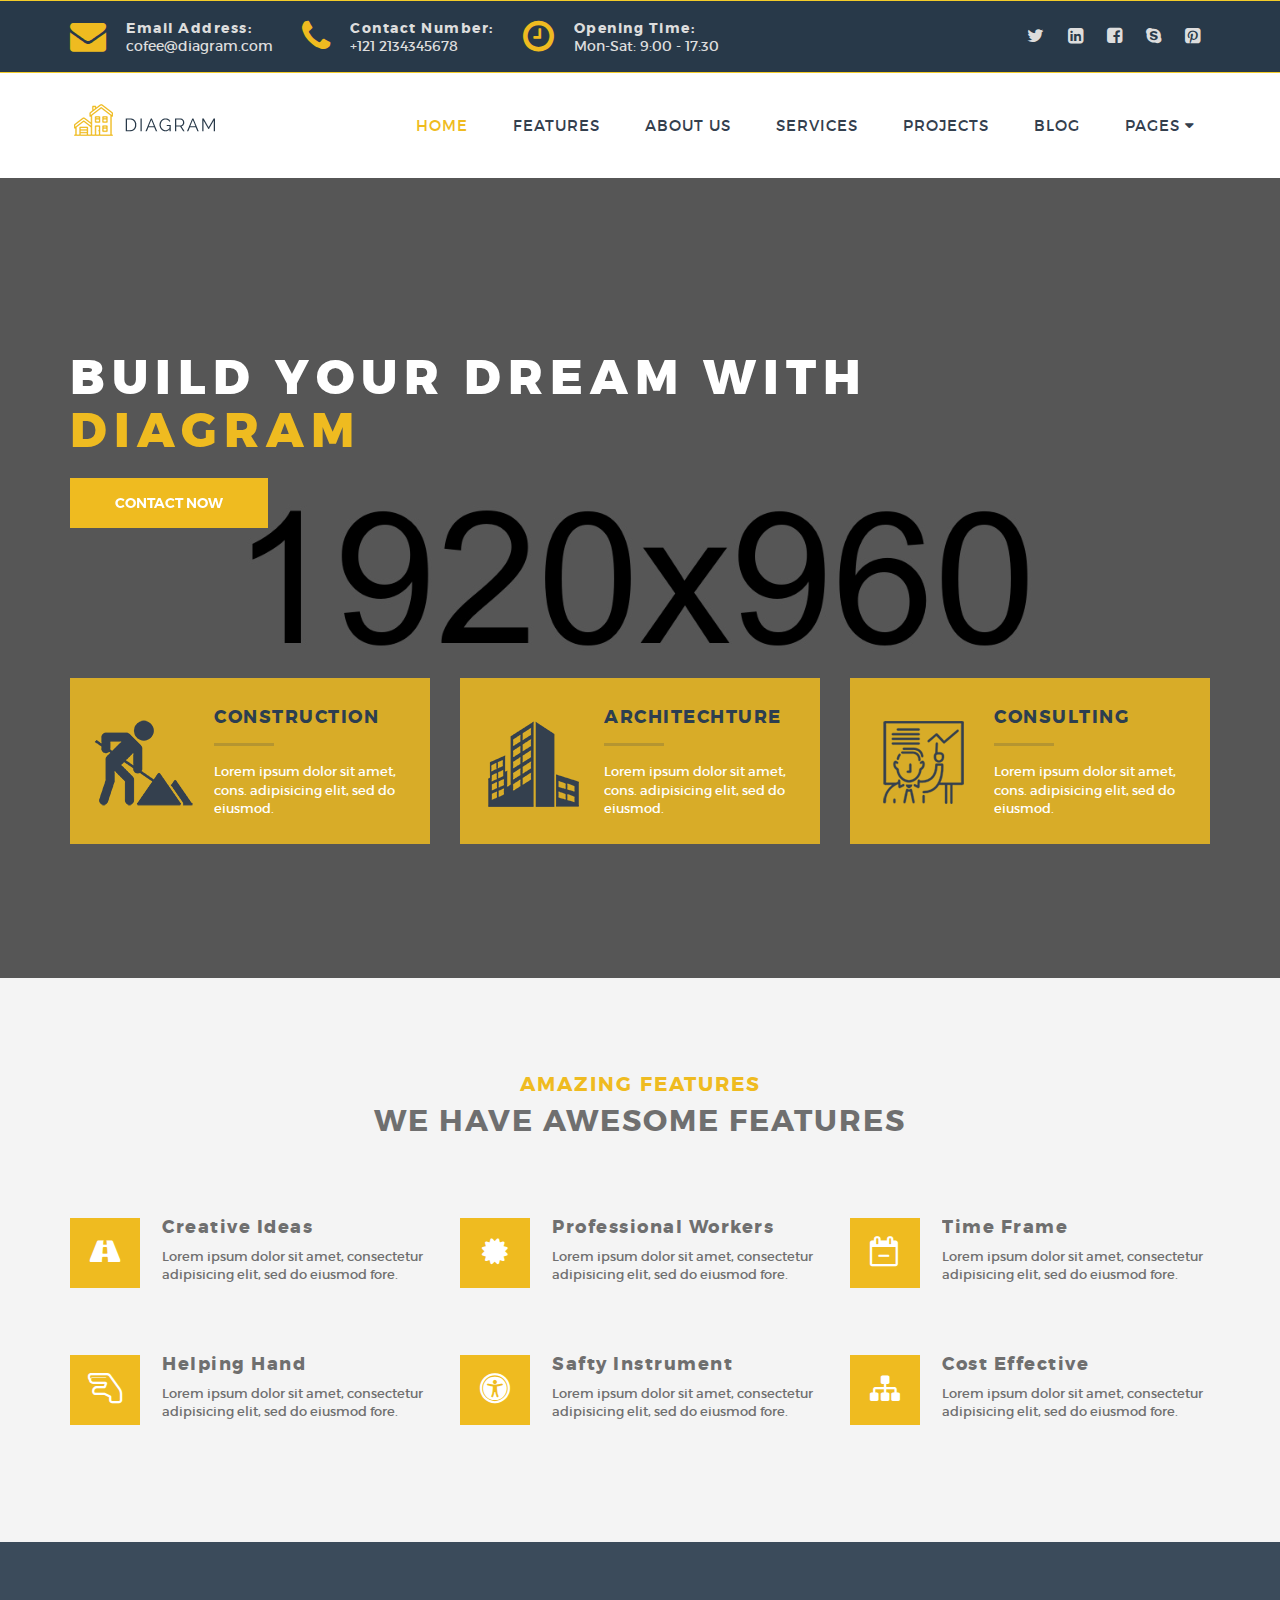
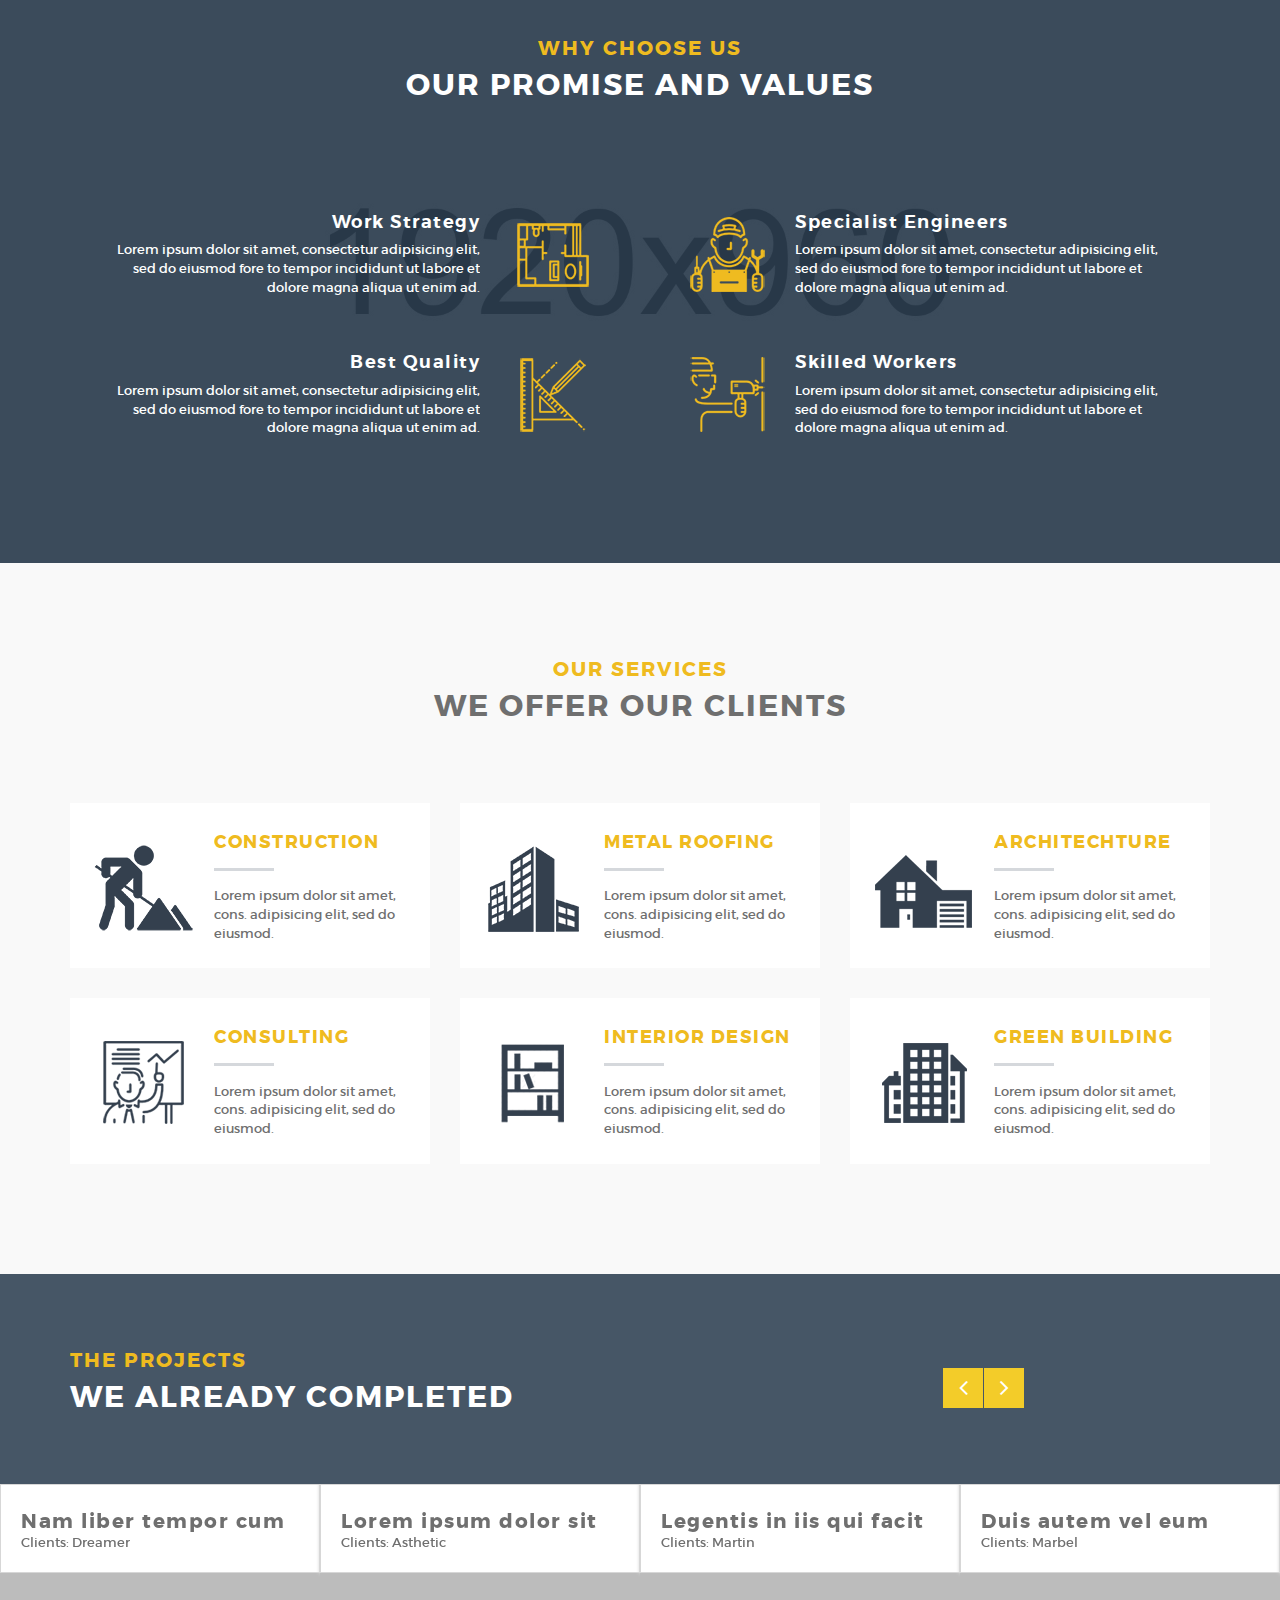
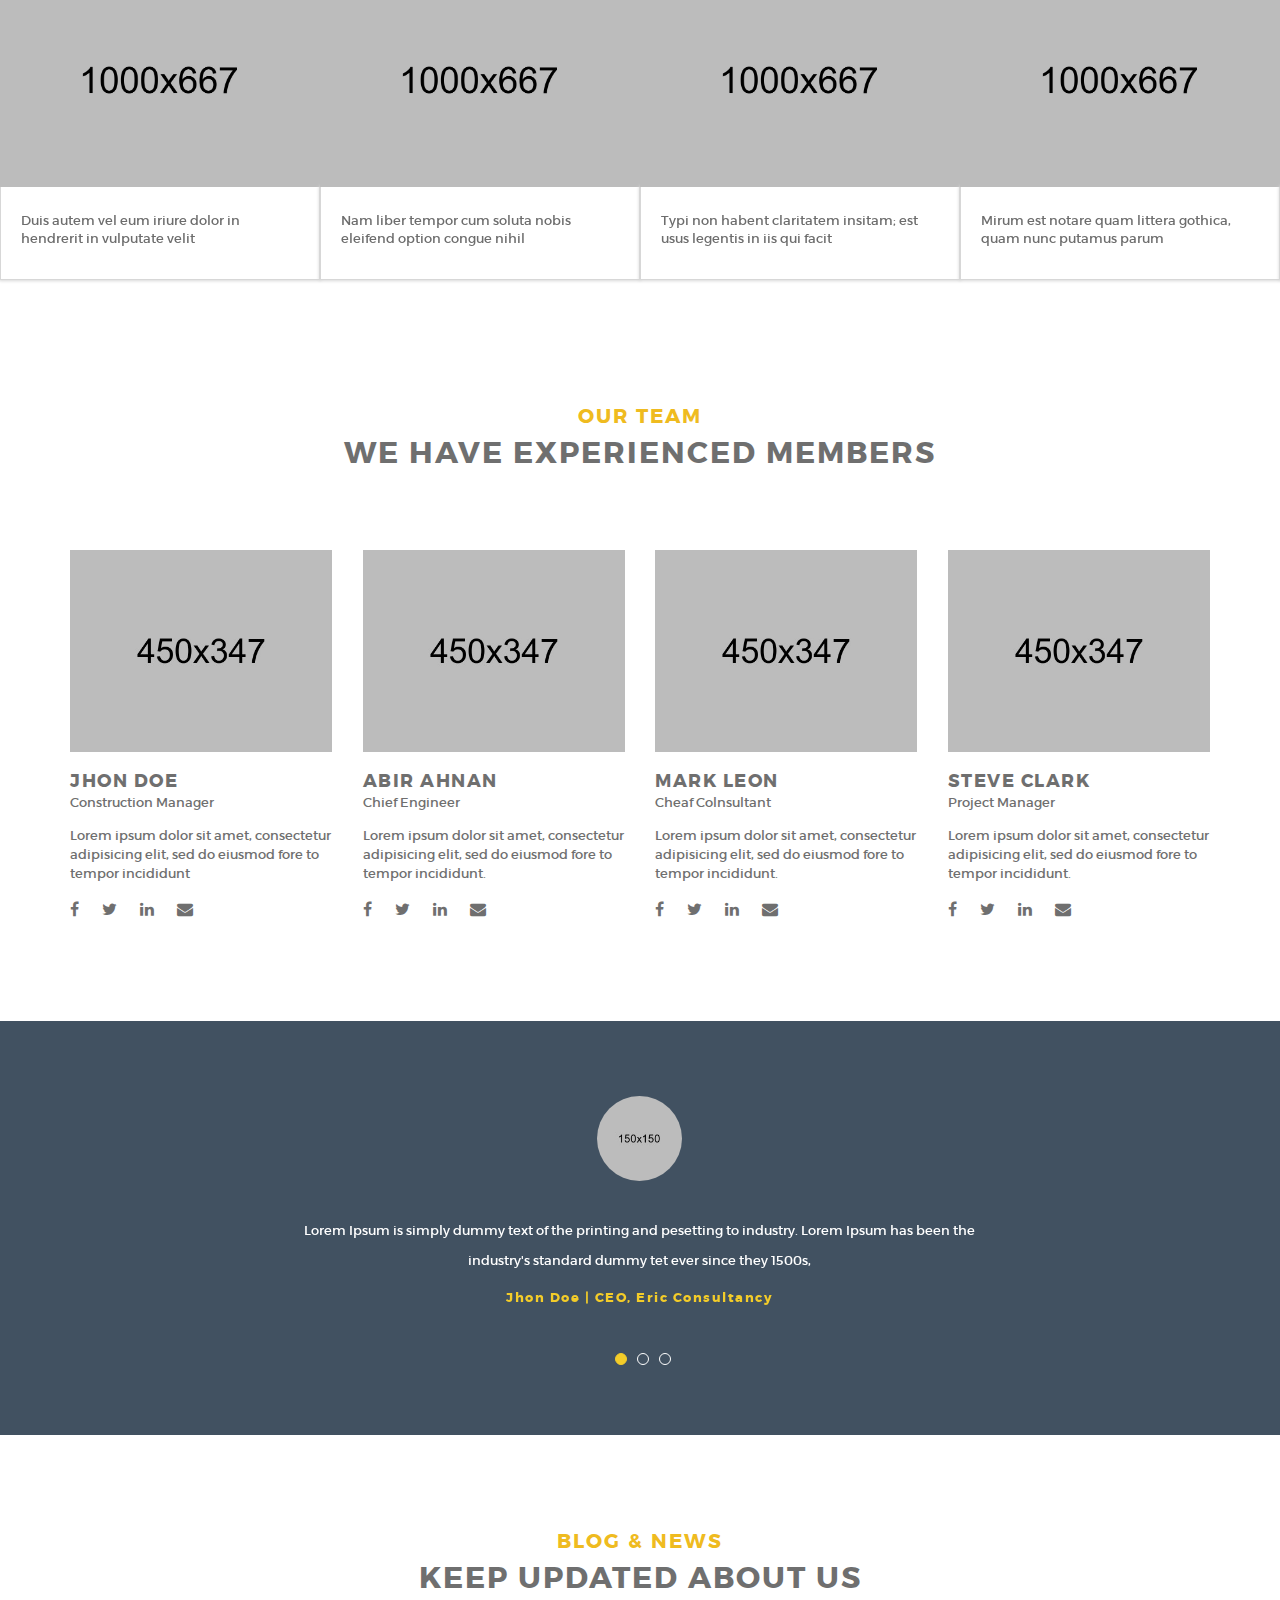
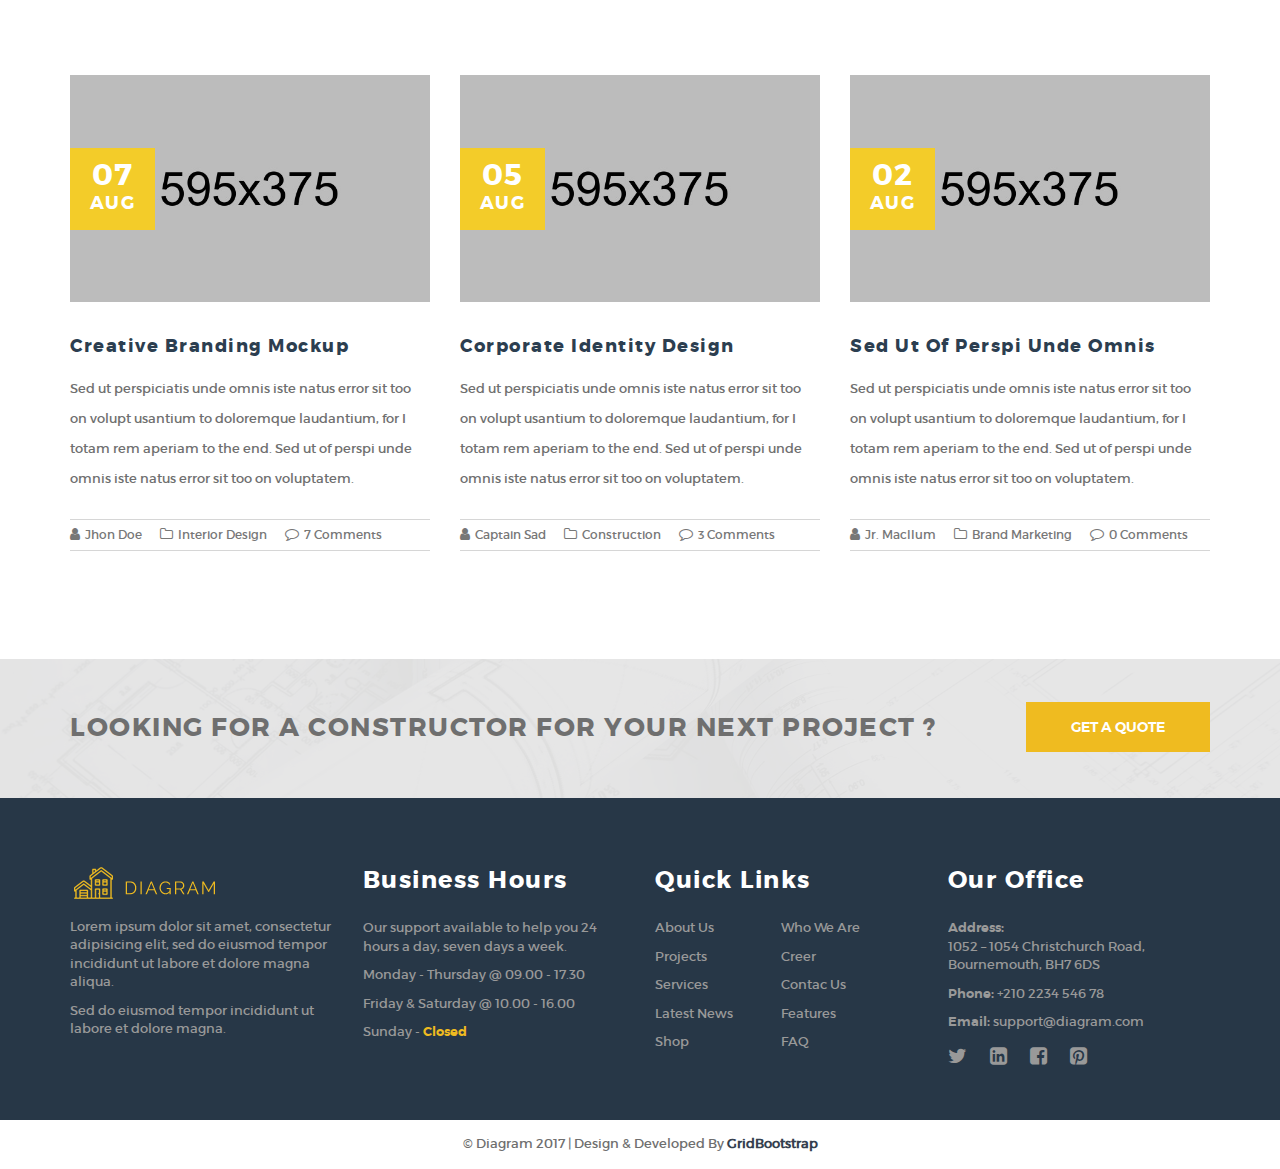
==== Rathunas/DiagramPack/diagram/index.html @ 47013baa "First commit" ====
<!DOCTYPE html>
<html lang="en">
    <head>
        <meta charset="utf-8">
        <meta http-equiv="X-UA-Compatible" content="IE=edge">
        <meta name="viewport" content="width=device-width, initial-scale=1">
        <meta name="author" content="Grid Bootstrap">
        <meta name="description" content="">

        <title>Diagram | Construction Building HTML Template</title>

        <!-- CSS -->
        <link href="css/bootstrap.min.css" rel="stylesheet">
        <link rel="stylesheet" href="css/font-awesome.min.css">                     
        <link rel="stylesheet" href="css/animate.css">            
        <link rel="stylesheet" href="css/magnific-popup.css">            
        <link rel="stylesheet" href="css/owl.carousel.css">            
        <link rel="stylesheet" href="css/main.css">    
        <link rel="stylesheet" href="css/responsive.css">
        
        <!-- icons -->
        <link rel="icon" href="images/ico/favicon.ico">	
        <link rel="apple-touch-icon-precomposed" sizes="144x144" href="../images/ico/apple-touch-icon-144-precomposed.png">
        <link rel="apple-touch-icon-precomposed" sizes="114x114" href="../images/ico/apple-touch-icon-114-precomposed.png">
        <link rel="apple-touch-icon-precomposed" sizes="72x72" href="../images/ico/apple-touch-icon-72-precomposed.png">
        <link rel="apple-touch-icon-precomposed" sizes="57x57" href="../images/ico/apple-touch-icon-57-precomposed.png">
        <!-- icons -->

        <!-- HTML5 shim and Respond.js for IE8 support of HTML5 elements and media queries -->
        <!-- WARNING: Respond.js doesn't work if you view the page via file:// -->
        <!--[if lt IE 9]>
          <script src="https://oss.maxcdn.com/html5shiv/3.7.2/html5shiv.min.js"></script>
          <script src="https://oss.maxcdn.com/respond/1.4.2/respond.min.js"></script>
        <![endif]-->
		<!-- Developed By Grid Bootstrap -->

    </head>
    <body>
        <header id="header">
			<div class="top-bar">
				<div class="container">
					<div class="row">
						<div class="col-sm-8">
							<div class="info-box">
								<i class="fa fa-envelope"></i>
                                <div class="info-text">
                                    <h5>Email Address:</h5>
                                    <a href="#">cofee@diagram.com</a>
                                </div>
							</div>
                            <div class="info-box">
                                <i class="fa fa-phone"></i>
                                 <div class="info-text">
                                    <h5>Contact Number:</h5>
                                    <span>+121 2134345678</span>
                                </div>
                            </div>
                            <div class="info-box">
                               <i class="fa fa-clock-o"></i>
                                <div class="info-text">
                                    <h5>Opening Time:</h5>
                                     <a href="#">Mon-Sat: 9:00 - 17:30</a>
                                </div>
                            </div>
						</div>

						<div class="col-sm-4">
							<div class="top-social pull-right">
                                 <ul class="list-inline">
                                    <li><a href="#"><i class="fa fa-twitter"></i></a></li>
                                    <li><a href="#"><i class="fa fa-linkedin-square"></i></a></li>
                                    <li><a href="#"><i class="fa fa-facebook-square"></i></a></li>
                                    <li><a href="#"><i class="fa fa-skype"></i></a></li>
                                    <li><a href="#"><i class="fa fa-pinterest-square"></i></a></li>
                                </ul>

                            </div>
						</div>
					</div>
				</div><!-- container -->
			</div><!-- top-bar -->
			
			<div class="main-menu">
                <nav class="navbar navbar-default">
                    <div class="container">
                         <div class="navbar-header">
                            <button type="button" class="navbar-toggle collapsed" data-toggle="collapse" data-target="#navbar-collapse">
                                <span class="sr-only">Toggle navigation</span>
                                <span class="icon-bar"></span>
                                <span class="icon-bar"></span>
                                <span class="icon-bar"></span>
                            </button>
                            <a class="navbar-brand" href="index.html"><img class="img-responsive" src="images/logo.png" alt="Logo"></a>
                        </div>
                        <div class="collapse navbar-collapse" id="navbar-collapse">
                            <ul class="nav navbar-nav navbar-right">
                                <li class="active"><a href="index.html">Home</a></li>
                                <li><a href="features.html">Features</a></li>
                                <li><a href="about.html">About us</a></li>
                                <li><a href="service.html">Services</a></li> 
                                <li><a href="project.html">Projects</a></li> 
                                <li><a href="blog.html">Blog</a></li> 
                                <li class="dropdown">
                                    <a href="javascript:void(0);" class="dropdown-toggle" data-toggle="dropdown">
                                        Pages
                                        <i class="fa fa-caret-down" aria-hidden="true"></i>
                                    </a>
                                    <ul class="dropdown-menu">                               
                                        <li><a href="blog-details.html">Blog Details</a></li>
                                        <li><a href="contact.html">Contact Page</a></li>
                                        <li><a href="project-one.html">Project Page V-1</a></li>
                                        <li><a href="project-two.html">Project Page V-2</a></li>
                                        <li><a href="project-three.html">Project Page V-3</a></li>
                                        <li><a href="project-four.html">Project Page V-3</a></li>
                                        <li><a href="project-details.html">Project Details</a></li>
                                    </ul>
                                </li>
                            </ul>
                        </div>
                    </div><!-- container -->
                </nav><!-- navbar -->                    
            </div><!-- main menu --> 
        </header><!-- Header -->  

        <div class="home-section image-bg">
            <div class="overlay"></div>  
            <div class="home-content">
                <div class="container">
                    <div id="home-slider" class="carousel slide carousel-fade" data-ride="carousel">
                         <div class="carousel-inner" role="listbox">
                            <div class="item active">
                                <h2>Build Your Dream With <span>Diagram</span></h2>
                                 <a href="#" class="btn btn-primary">Contact Now</a>
                            </div>
                             <div class="item">
                                <h2>Looking for a <span>quality</span> constructor ?</h2>
                                 <a href="#" class="btn btn-primary">Contact Now</a>
                            </div>
                             <div class="item">
                                <h2><span>The Best</span> Construcion Template</h2>
                                 <a href="#" class="btn btn-primary">Contact Now</a>
                            </div>
                         </div>
                         <a class="carousel-left" href="#home-slider" data-slide="prev"><i class="fa fa-angle-left"></i></a>
                         <a class="carousel-right" href="#home-slider" data-slide="next"><i class="fa fa-angle-right"></i></a>
                    </div>

                    <div class="services">
                        <div class="row">
                            <div class="col-md-4">
                                <div class="service crane-lifting image-bg">
                                    <div class="overlay"></div>
                                    <div class="image-box">
                                        <img class="img-responsive" src="images/service/1.png" alt="Image">
                                    </div>
                                    <div class="box-title">
                                        <h3>Construction</h3>
                                        <p>Lorem ipsum dolor sit amet, cons. adipisicing elit, sed do eiusmod. </p>
                                    </div>
                                </div>
                            </div>
                            <div class="col-md-4 ">
                                <div class="service home-plumbing image-bg">
                                    <div class="overlay"></div>
                                    <div class="image-box">
                                        <img class="img-responsive" src="images/service/2.png" alt="Image">
                                    </div>
                                    <div class="box-title">
                                        <h3>Architechture</h3>
                                        <p>Lorem ipsum dolor sit amet, cons. adipisicing elit, sed do eiusmod. </p>
                                    </div>
                                </div>
                            </div>
                            <div class="col-md-4">
                                <div class="service house-plans image-bg">
                                    <div class="overlay"></div>
                                    <div class="image-box">
                                        <img class="img-responsive" src="images/service/3.png" alt="Image">
                                    </div>
                                    <div class="box-title">
                                        <h3>Consulting</h3>
                                        <p>Lorem ipsum dolor sit amet, cons. adipisicing elit, sed do eiusmod.</p>
                                    </div>
                                </div>
                            </div> 
                        </div>            
                    </div><!-- services --> 
                </div><!-- container -->
            </div><!-- home content -->

        </div><!-- home --> 

      

        <div class="features-section section-padding">
            <div class="container">
                <div class="section-title text-center">
                    <h1>Amazing Features</h1>
                    <h2>We have awesome Features</h2>
                </div>
                <div class="row">
                    <div class="col-sm-6 col-md-4">
                        <div class="features">
                            <div class="feature-icon">
                                <i class="fa fa-road" aria-hidden="true"></i>
                            </div>
                           
                            <div class="feature-text">
                                <h4>Creative Ideas</h4>
                                <p>Lorem ipsum dolor sit amet, consectetur adipisicing elit, sed do eiusmod fore. </p>
                            </div>
                        </div>
                    </div>
                    <div class="col-sm-6 col-md-4">
                        <div class="features">
                             <div class="feature-icon">
                                <i class="fa fa-certificate" aria-hidden="true"></i>
                            </div>
                            
                            <div class="feature-text">
                                <h4>Professional Workers</h4>
                                <p>Lorem ipsum dolor sit amet, consectetur adipisicing elit, sed do eiusmod fore.</p>
                            </div>
                        </div>
                    </div>
                    <div class="col-sm-6 col-md-4">
                        <div class="features">
                            <div class="feature-icon">
                                <i class="fa fa-calendar-minus-o" aria-hidden="true"></i>
                            </div>
                            
                            <div class="feature-text">
                                <h4>Time Frame</h4>
                                <p>Lorem ipsum dolor sit amet, consectetur adipisicing elit, sed do eiusmod fore.</p>
                            </div>
                        </div>
                    </div>
                    <div class="col-sm-6 col-md-4">
                         <div class="features">
                            <div class="feature-icon">
                                <i class="fa fa-hand-lizard-o" aria-hidden="true"></i>
                            </div>
                           
                            <div class="feature-text">
                                <h4>Helping Hand</h4>
                                <p>Lorem ipsum dolor sit amet, consectetur adipisicing elit, sed do eiusmod fore.</p>
                            </div>
                        </div>
                    </div>

                    <div class="col-sm-6 col-md-4">
                        <div class="features">
                            <div class="feature-icon">
                                <i class="fa fa-universal-access" aria-hidden="true"></i>
                            </div>
                           
                            <div class="feature-text">
                                <h4>Safty Instrument</h4>
                                <p>Lorem ipsum dolor sit amet, consectetur adipisicing elit, sed do eiusmod fore.</p>
                            </div>
                        </div>
                    </div>
                    <div class="col-sm-6 col-md-4">
                        <div class="features">
                            <div class="feature-icon">
                                 <i class="fa fa-sitemap" aria-hidden="true"></i>
                            </div>
                           
                            <div class="feature-text">
                                <h4>Cost Effective</h4>
                                <p>Lorem ipsum dolor sit amet, consectetur adipisicing elit, sed do eiusmod fore. </p>
                            </div>
                        </div>
                    </div>
                </div><!-- row --> 
            </div><!-- container -->
        </div><!-- features section --> 

        <div class="work-process image-bg section-padding">
            <div class="overlay"></div>
            <div class="container">
                 <div class="section-title text-center">
                    <h1>Why Choose Us</h1>
                    <h2>Our Promise and Values</h2>
                </div>
                <div class="process-section">
                   
                    <div class="row">
                        <div class="col-md-6 col-sm-12">
                            <div class="work-proces left-content text-right">
                                <div class="process-icon">
                                    <img class="img-responsive" src="images/process/proces1.png" alt="image">
                                </div>   
                                <div class="process-info">
                                    <h4>Work Strategy</h4>
                                    <p>Lorem ipsum dolor sit amet, consectetur adipisicing elit, sed do eiusmod fore to tempor incididunt ut labore et dolore magna aliqua ut enim ad.</p>
                                </div> 
                            </div>
                             <div class="work-proces left-content text-right">
                                <div class="process-icon">
                                    <img class="img-responsive" src="images/process/proces2.png" alt="image">
                                </div>   
                                <div class="process-info">
                                    <h4>Best Quality</h4>
                                    <p>Lorem ipsum dolor sit amet, consectetur adipisicing elit, sed do eiusmod fore to tempor incididunt ut labore et dolore magna aliqua ut enim ad.</p>
                                </div> 
                            </div>
                        </div>
                        <div class="col-md-6 col-sm-12">
                            
                             <div class="work-proces">
                                <div class="process-icon">
                                    <img class="img-responsive" src="images/process/proces3.png" alt="image">
                                </div>   
                                <div class="process-info">
                                    <h4>Specialist Engineers</h4>
                                    <p>Lorem ipsum dolor sit amet, consectetur adipisicing elit, sed do eiusmod fore to tempor incididunt ut labore et dolore magna aliqua ut enim ad.</p>
                                </div> 
                            </div>
                             <div class="work-proces">
                                <div class="process-icon">
                                    <img class="img-responsive" src="images/process/proces4.png" alt="image">
                                </div>   
                                <div class="process-info">
                                    <h4>Skilled Workers</h4>
                                    <p>Lorem ipsum dolor sit amet, consectetur adipisicing elit, sed do eiusmod fore to tempor incididunt ut labore et dolore magna aliqua ut enim ad.</p>
                                </div> 
                            </div> 
                        </div>
                    </div>
                </div><!-- row -->
            </div><!-- container -->
        </div><!-- process -->  

        <div class="service-section section-padding">
            <div class="container">
                <div class="section-title text-center">
                    <h1>Our Services</h1>
                    <h2>We Offer Our Clients</h2>
                </div>
               <div class="service-content">
                   <div class="services">
                        <div class="row">
                            <div class="col-sm-6 col-md-4">
                                <div class="service crane-lifting image-bg">
                                    <div class="overlay"></div>
                                    <div class="image-box">
                                        <img class="img-responsive" src="images/service/1.png" alt="Image">
                                    </div>
                                    <div class="box-title">
                                        <h3>Construction</h3>
                                        <p>Lorem ipsum dolor sit amet, cons. adipisicing elit, sed do eiusmod. </p>
                                    </div>
                                </div>
                            </div>
                            <div class="col-sm-6 col-md-4">
                                 <div class="service home-plumbing image-bg">
                                    <div class="overlay"></div>
                                    <div class="image-box">
                                        <img class="img-responsive" src="images/service/2.png" alt="Image">
                                    </div>
                                    <div class="box-title">
                                        <h3>Metal Roofing</h3>
                                        <p>Lorem ipsum dolor sit amet, cons. adipisicing elit, sed do eiusmod. </p>
                                    </div>
                                </div>
                            </div>
                            <div class="col-sm-6 col-md-4">
                                <div class="service home-plumbing image-bg">
                                    <div class="overlay"></div>
                                    <div class="image-box">
                                        <img class="img-responsive" src="images/service/4.png" alt="Image">
                                    </div>
                                    <div class="box-title">
                                        <h3>Architechture</h3>
                                        <p>Lorem ipsum dolor sit amet, cons. adipisicing elit, sed do eiusmod. </p>
                                    </div>
                                </div>
                            </div>
                            <div class="col-sm-6 col-md-4">
                                 <div class="service house-plans image-bg">
                                    <div class="overlay"></div>
                                    <div class="image-box">
                                        <img class="img-responsive" src="images/service/3.png" alt="Image">
                                    </div>
                                    <div class="box-title">
                                        <h3>Consulting</h3>
                                        <p>Lorem ipsum dolor sit amet, cons. adipisicing elit, sed do eiusmod.</p>
                                    </div>
                                </div>
                            </div>
                            <div class="col-sm-6 col-md-4">
                                <div class="service house-plans image-bg">
                                    <div class="overlay"></div>
                                    <div class="image-box">
                                        <img class="img-responsive" src="images/service/5.png" alt="Image">
                                    </div>
                                    <div class="box-title">
                                        <h3>Interior Design</h3>
                                        <p>Lorem ipsum dolor sit amet, cons. adipisicing elit, sed do eiusmod.</p>
                                    </div>
                                </div>
                            </div> 
                             <div class="col-sm-6 col-md-4">
                                 <div class="service home-plumbing image-bg">
                                    <div class="overlay"></div>
                                    <div class="image-box">
                                        <img class="img-responsive" src="images/service/6.png" alt="Image">
                                    </div>
                                    <div class="box-title">
                                        <h3>Green Building</h3>
                                        <p>Lorem ipsum dolor sit amet, cons. adipisicing elit, sed do eiusmod. </p>
                                    </div>
                                </div>
                            </div> 
                        </div>            
                    </div><!-- services --> 
               </div>     
            </div><!-- container -->
        </div><!-- service section --> 

        <div class="portfolio-section">
            <div class="portfolio-title image-bg">
                <div class="overlay"></div>
                <div class="section-title">
                    <div class="container">
                        <h1>The Projects</h1>
                        <h2>We already completed</h2>
                    </div>
                </div>
            </div>
            <div class="recent-projects">
                <div id="recent-projects" > 
                   <div class="project-content">
                        <div class="project-title">
                            <h3><a href="project-details.html">Nam liber tempor cum</a></h3>
                            <span>Clients: Dreamer</span>
                        </div>
                        <div class="project-item">
                            <a href="images/project/1.jpg" class="image-link"><img class="img-responsive" src="images/project/1.jpg" alt="" /></a>
                        </div>
                        <div class="project-info">
                            <p>Duis autem vel eum iriure dolor in hendrerit in vulputate velit</p>
                        </div>
                    </div>
                    <div class="project-content">
                        <div class="project-title">
                            <h3><a href="project-details.html">Lorem ipsum dolor sit</a></h3>
                            <span>Clients: Asthetic</span>
                        </div>
                        <div class="project-item">
                            <a href="images/project/2.jpg" class="image-link"><img class="img-responsive" src="images/project/2.jpg" alt="" /></a>
                        </div>
                        <div class="project-info">
                            <p>Nam liber tempor cum soluta nobis eleifend option congue nihil</p>
                        </div>
                    </div>
                    <div class="project-content">
                        <div class="project-title">
                            <h3><a href="project-details.html">Legentis in iis qui facit</a></h3>
                            <span>Clients: Martin</span>
                        </div>
                        <div class="project-item">
                            <a href="images/project/3.jpg" class="image-link"><img class="img-responsive" src="images/project/3.jpg" alt="" /></a>
                        </div>
                        <div class="project-info">
                            <p>Typi non habent claritatem insitam; est usus legentis in iis qui facit</p>
                        </div>
                    </div>
                    <div class="project-content">
                        <div class="project-title">
                            <h3><a href="project-details.html">Duis autem vel eum </a>  </h3>
                            <span>Clients: Marbel</span>
                        </div>
                        <div class="project-item">
                            <a href="images/project/4.jpg" class="image-link"><img class="img-responsive" src="images/project/4.jpg" alt="" /></a>
                        </div>
                        <div class="project-info">
                            <p>Mirum est notare quam littera gothica, quam nunc putamus parum</p>
                        </div>
                    </div>
                     <div class="project-content">
                        <div class="project-title">
                            <h3><a href="project-details.html">Lorem ipsum dolor sit</a></h3>
                            <span>Clients: Asthetic</span>
                        </div>
                        <div class="project-item">
                            <a href="images/project/2.jpg" class="image-link"><img class="img-responsive" src="images/project/5.jpg" alt="" /></a>
                        </div>
                        <div class="project-info">
                            <p>Nam liber tempor cum soluta nobis eleifend option congue nihil</p>
                        </div>
                    </div>
                    <div class="project-content">
                        <div class="project-title">
                            <h3><a href="project-details.html">Legentis in iis qui facit</a></h3>
                            <span>Clients: Martin</span>
                        </div>
                        <div class="project-item">
                            <a href="images/project/3.jpg" class="image-link"><img class="img-responsive" src="images/project/6.jpg" alt="" /></a>
                        </div>
                        <div class="project-info">
                            <p>Typi non habent claritatem insitam; est usus legentis in iis qui facit</p>
                        </div>
                    </div>
                    <div class="project-content">
                        <div class="project-title">
                            <h3><a href="project-details.html">Legentis in iis qui facit</a></h3>
                            <span>Clients: Martin</span>
                        </div>
                        <div class="project-item">
                            <a href="images/project/3.jpg" class="image-link"><img class="img-responsive" src="images/project/7.jpg" alt="" /></a>
                        </div>
                        <div class="project-info">
                            <p>Typi non habent claritatem insitam; est usus legentis in iis qui facit</p>
                        </div>
                    </div>
                    <div class="project-content">
                        <div class="project-title">
                            <h3><a href="project-details.html">Duis autem vel eum </a>  </h3>
                            <span>Clients: Marbel</span>
                        </div>
                        <div class="project-item">
                            <a href="images/project/4.jpg" class="image-link"><img class="img-responsive" src="images/project/8.jpg" alt="" /></a>
                        </div>
                        <div class="project-info">
                            <p>Mirum est notare quam littera gothica, quam nunc putamus parum</p>
                        </div>
                    </div>
                </div>
            </div>
        </div><!-- portfolio section -->    

        <div class="team-section section-padding">
            <div class="container">
                <div class="section-title text-center">
                    <h1>OUR Team</h1>
                    <h2>We have Experienced Members</h2>
                </div>

                <div class="team-members">
                    <div class="row">
                        <div class="col-sm-3">
                            <div class="team-member">
                                <div class="member-image">
                                    <img class="img-responsive" src="images/team/4.jpg" alt="image"> 
                                </div>
                                <div class="team-info">
                                    <div class="member-info">
                                        <h4>Jhon Doe</h4>
                                        <p>Construction Manager</p>
                                    </div>
                                    <p>Lorem ipsum dolor sit amet, consectetur adipisicing elit, sed do eiusmod fore to tempor incididunt</p>
                                    <ul class="team-social list-inline">
                                        <li><a href="#"><i class="fa fa-facebook"></i></a></li>
                                        <li><a href="#"><i class="fa fa-twitter"></i></a></li>
                                        <li><a href="#"><i class="fa fa-linkedin"></i></a></li>
                                        <li><a href="#"><i class="fa fa-envelope"></i></a></li>
                                    </ul>
                                </div>                            
                            </div>
                        </div>
                        <div class="col-sm-3">
                            <div class="team-member">
                                <div class="member-image">
                                    <img class="img-responsive" src="images/team/3.jpg" alt="image"> 
                                </div>
                                <div class="team-info">
                                    <div class="member-info">
                                        <h4>Abir Ahnan</h4>
                                        <p>Chief Engineer</p>
                                    </div>
                                    <p>Lorem ipsum dolor sit amet, consectetur adipisicing elit, sed do eiusmod fore to tempor incididunt.</p>
                                    <ul class="team-social list-inline">
                                        <li><a href="#"><i class="fa fa-facebook"></i></a></li>
                                        <li><a href="#"><i class="fa fa-twitter"></i></a></li>
                                        <li><a href="#"><i class="fa fa-linkedin"></i></a></li>
                                        <li><a href="#"><i class="fa fa-envelope"></i></a></li>
                                    </ul>
                                </div>                            
                            </div>
                        </div>
                        <div class="col-sm-3">
                            <div class="team-member">
                                <div class="member-image">
                                    <img class="img-responsive" src="images/team/1.jpg" alt="image"> 
                                </div>
                                <div class="team-info">
                                    <div class="member-info">
                                        <h4>Mark Leon</h4>
                                        <p>Cheaf Colnsultant</p>
                                    </div>
                                    <p>Lorem ipsum dolor sit amet, consectetur adipisicing elit, sed do eiusmod fore to tempor incididunt.</p>
                                    <ul class="team-social list-inline">
                                        <li><a href="#"><i class="fa fa-facebook"></i></a></li>
                                        <li><a href="#"><i class="fa fa-twitter"></i></a></li>
                                        <li><a href="#"><i class="fa fa-linkedin"></i></a></li>
                                        <li><a href="#"><i class="fa fa-envelope"></i></a></li>
                                    </ul>
                                </div>                            
                            </div>
                        </div>
                        <div class="col-sm-3">
                            <div class="team-member">
                                <div class="member-image">
                                    <img class="img-responsive" src="images/team/2.jpg" alt="image"> 
                                </div>
                                <div class="team-info">
                                    <div class="member-info">
                                        <h4>Steve Clark</h4>
                                        <p>Project Manager</p>
                                    </div>
                                    <p>Lorem ipsum dolor sit amet, consectetur adipisicing elit, sed do eiusmod fore to tempor incididunt.</p>
                                    <ul class="team-social list-inline">
                                        <li><a href="#"><i class="fa fa-facebook"></i></a></li>
                                        <li><a href="#"><i class="fa fa-twitter"></i></a></li>
                                        <li><a href="#"><i class="fa fa-linkedin"></i></a></li>
                                        <li><a href="#"><i class="fa fa-envelope"></i></a></li>
                                    </ul>
                                </div>                            
                            </div>
                        </div>
                    </div>
                </div>
            </div><!-- container -->
        </div><!-- team section -->

        <div class="testimonial-section image-bg section-padding">
            <div class="overlay"></div>
            <div class="container">
                <div class="testimonial-slider">
                    
                    <div class="row testimonial text-center">
                        <div class="col-sm-8 col-sm-offset-2">
                             <div class="testimonial-image">
                                <img class="img-responsive" src="images/testimonial/1.jpg" alt="image"> 
                            </div>
                            <div class="testimonial-info ">
                                <p>Lorem Ipsum is simply dummy text of the printing and pesetting to industry. Lorem Ipsum has been the industry's standard dummy tet ever since they 1500s, </p>
                                <h5>Jhon Doe | CEO, Eric Consultancy</h5>
                            </div>
                        </div>
                       
                    </div>
                    <div class="row testimonial text-center">
                         <div class="col-sm-8 col-sm-offset-2">
                            <div class="testimonial-image">
                                <img class="img-responsive" src="images/testimonial/2.jpg" alt="image"> 
                            </div>
                            <div class="testimonial-info">
                                <p>Lorem Ipsum is simply dummy text of the printing and pesetting to industry. Lorem Ipsum has been the industry's standard dummy tet ever since they 1500s, </p>
                                <h5>Mark Semouel | Vice Pricedent, KRBP</h5>
                            </div>
                        </div>
                        
                    </div>
                    
                    <div class="row testimonial text-center">
                         <div class="col-sm-8 col-sm-offset-2">
                             <div class="testimonial-image">
                                <img class="img-responsive" src="images/testimonial/3.jpg" alt="image"> 
                            </div>
                            <div class="testimonial-info">
                                <p>Lorem Ipsum is simply dummy text of the printing and pesetting to industry. Lorem Ipsum has been the industry's standard dummy tet ever since they 1500s, </p>
                                <h5>Hall Melan | Developer, Artsell</h5>
                            </div>
                        </div>
                       
                    </div>
                    
                </div>
            </div><!-- container -->
        </div><!-- testimonial section -->  

        <div class="blog-section section-padding">
            <div class="container">
                <div class="section-title text-center">
                    <h1>Blog & News</h1>
                    <h2>Keep Updated about US</h2>
                </div>
                <div class="blog-content">
                    <div class="row">
                        <div class="col-md-4 col-sm-6">
                            <div class="blog-post">
                                <div class="entry-header">
                                    <div class="blog-image">
                                        <div class="entry-thumbnail">
                                            <a href="blog-details.html"><img class="img-responsive" src="images/blog/1.jpg" alt="Blog Image"></a>
                                        </div>
                                        <div class="time">
                                            <h2>07 <span>Aug</span></h2>
                                        </div>
                                    </div> <!-- blog-image -->
                                </div>
                                <div class="entry-post">
                                   <div class="entry-title">
                                       <h4><a href="blog-details.html">Creative Branding Mockup</a></h4>
                                   </div> 
                                   <div class="post-content">                              
                                       <div class="entry-summary">
                                            <p>Sed ut perspiciatis unde omnis iste natus error sit too on volupt usantium to  doloremque laudantium, for I totam rem aperiam to the end. Sed ut of perspi unde omnis iste natus error sit too on voluptatem.</p>
                                            <div class="entry-meta">
                                                <ul class="list-inline">
                                                   <li><a href="#"><i class="fa fa-user"></i>Jhon Doe</a></li>
                                                   <li><a href="#"><i class="fa fa-folder-o"></i>Interior Design</a></li>
                                                   <li><a href="#"><i class="fa fa-comment-o"></i>7 Comments</a></li>
                                               </ul>
                                            </div>  
                                           
                                       </div>                                  
                                   </div>
                                </div><!-- entry-post -->
                            </div>
                        </div>
                        <div class="col-md-4 col-sm-6">
                            <div class="blog-post">
                                <div class="entry-header">
                                    <div class="blog-image">
                                        <div class="entry-thumbnail">
                                            <a href="blog-details.html"><img class="img-responsive" src="images/blog/2.jpg" alt="Blog Image"></a>
                                        </div>
                                        <div class="time">
                                            <h2>05 <span>Aug</span></h2>
                                        </div>
                                    </div> <!-- blog-image -->
                                </div>
                                <div class="entry-post">
                                   <div class="entry-title">
                                       <h4><a href="blog-details.html">Corporate Identity Design</a></h4>
                                   </div> 
                                   <div class="post-content">                               
                                       <div class="entry-summary">
                                            <p>Sed ut perspiciatis unde omnis iste natus error sit too on volupt usantium to  doloremque laudantium, for I totam rem aperiam to the end. Sed ut of perspi unde omnis iste natus error sit too on voluptatem.</p>

                                            <div class="entry-meta">
                                                <ul class="list-inline">
                                                   <li><a href="#"><i class="fa fa-user"></i>Captain Sad</a></li>
                                                   <li><a href="#"><i class="fa fa-folder-o"></i>Construction</a></li>
                                                   <li><a href="#"><i class="fa fa-comment-o"></i>3 Comments</a></li>
                                               </ul>
                                            </div> 
                                       </div>                                  
                                   </div>
                                </div><!-- entry-post -->
                            </div>
                        </div>
                        <div class="col-md-4 col-sm-6">
                            <div class="blog-post">
                                <div class="entry-header">
                                    <div class="blog-image">
                                        <div class="entry-thumbnail">
                                            <a href="blog-details.html"><img class="img-responsive" src="images/blog/3.jpg" alt="Blog Image"></a>
                                        </div>
                                        <div class="time">
                                            <h2>02 <span>Aug</span></h2>
                                        </div>
                                    </div> <!-- blog-image -->
                                </div>
                                <div class="entry-post">
                                   <div class="entry-title">
                                       <h4><a href="blog-details.html">Sed ut of perspi unde omnis</a></h4>
                                   </div> 
                                   <div class="post-content">
                                                                       
                                       <div class="entry-summary">
                                            <p>Sed ut perspiciatis unde omnis iste natus error sit too on volupt usantium to  doloremque laudantium, for I totam rem aperiam to the end. Sed ut of perspi unde omnis iste natus error sit too on voluptatem.</p>
                                            <div class="entry-meta">
                                                <ul class="list-inline">
                                                   <li><a href="#"><i class="fa fa-user"></i>Jr. Macllum</a></li>
                                                   <li><a href="#"><i class="fa fa-folder-o"></i>Brand Marketing</a></li>
                                                   <li><a href="#"><i class="fa fa-comment-o"></i>0 Comments</a></li>
                                               </ul>
                                            </div>  
                                       </div>                                  
                                   </div>
                                </div><!-- entry-post -->
                            </div>
                        </div>
                    </div><!-- row -->
                </div><!-- blog content -->
            </div><!-- container -->
        </div><!-- blog section -->    

        <div class="cta-section image-bg">
            <div class="call-to-action text-left">
                <div class="container">
					<div class="brand-info">
                        <h3>Looking for a constructor for your next project ?</h3>
                         <a href="#" class="btn btn-primary">Get a Quote</a>
                    </div>
                </div>
            </div>        
        </div><!-- clients-section -->

        <footer class="footer">
            <div class="contact-section">
                <div class="container">
                    <div class="row">
                        <div class="col-sm-3">
                            <div class="contact-widget">

                                <img class="img-responsive" src="images/logo2.png" alt="">

                                <p>Lorem ipsum dolor sit amet, consectetur adipisicing elit, sed do eiusmod tempor incididunt ut labore et dolore magna aliqua.</p>
                                <p>Sed do eiusmod tempor incididunt ut labore et dolore magna.</p>
                            </div>
                        </div>
                        <div class="col-sm-3">
                            <div class="contact-widget">
                              <h3>Business Hours</h3>
                                <p>Our support available to help you 24 hours a day, seven days a week.</p>
                                <p>Monday - Thursday @ 09.00 - 17.30</p>
                                <p>Friday & Saturday @ 10.00 - 16.00</p>
                                <p>Sunday - <span> Closed </span></p>
                            </div>
                        </div>
                        <div class="col-sm-3">
                            <div class="contact-widget">
                                <h3>Quick Links</h3>
                                <ul>
                                    <li><a href="#">About Us</a></li>
                                    <li><a href="#">Projects</a></li>
                                    <li><a href="#">Services</a></li>
                                    <li><a href="#">Latest News</a></li>
                                    <li><a href="#">Shop</a></li>
                                </ul>
                                <ul>
                                    <li><a href="#">Who We Are</a></li>
                                    <li><a href="#">Creer</a></li>
                                    <li><a href="#">Contac Us</a></li>
                                    <li><a href="#">Features</a></li>
                                    <li><a href="#">FAQ</a></li>
                                </ul>
                            </div>
                        </div>
                        <div class="col-sm-3">
                            <div class="contact-widget">
                                <h3>Our Office</h3>
                                <address>
                                    <ul>
                                        <li><span class="address">Address:</span>1052 – 1054 Christchurch Road, Bournemouth, BH7 6DS</li>
                                        <li><span>Phone: </span>+210 2234 546 78</li>
                                        <li><span>Email: </span><a href="#">support@diagram.com</a></li>
                                    </ul>
                                </address>
                                <ul class="footer-social list-inline">
                                    <li><a href="#"><i class="fa fa-twitter"></i></a></li>
                                    <li><a href="#"><i class="fa fa-linkedin-square"></i></a></li>
                                    <li><a href="#"><i class="fa fa-facebook-square"></i></a></li>
                                    <li><a href="#"><i class="fa fa-pinterest-square"></i></a></li>
                                </ul>
                            </div>
                        </div>
                    </div><!-- row -->
                                          
                </div><!-- container -->
            </div><!-- contact informetion -->

            <div class="footer-bottom">
                <div class="container">
                    <div class="copyright-text text-center">
                        <p>&copy; Diagram 2017 | Design & Developed By <a href="http://www.gridbootstrap.com/">GridBootstrap</a></p>
                    </div>
                </div>
            </div><!-- footer bottom -->
        </footer><!-- footer -->
		
		
        <!-- script -->
        <script src="js/jquery.min.js"></script>
        <script src="js/modernizr.min.js"></script>
        <script src="js/bootstrap.min.js"></script>             
        <script src="js/owl.carousel.min.js"></script>
        <script src="js/cubeportfolio.min.js"></script>    
        <script src="js/magnific-popup.min.js"></script>
        <script src="js/jquery.backstretch.min.js"></script>
        <script src="js/custom.js"></script>
    </body>
</html>
---- Rathunas/DiagramPack/diagram/css/main.css ----
/*
	Template Name: Diagram
    Template URL: http://template.gridbootstrap.com/diagram
	Author: Grid Bootstrap
	Author URI : http://www.gridbootstrap.com/
    Version: 1.0
    Description: Creative & Unique Architecture Building Agency Template.
	Tag: HTML5, CSS3, jQuery, Architecture, Building, Responsive Template.
*/


/* Table of Contents
==========================================================================
# Global 
# Header 
# Home 
# Services 
# Features
# Work Process
# Portfolio
# Team
# Testimonial
# Blog
# Clients
# Footer
# About Us Page
# Service Page
# Features Page
# Project Page
# Project Details page 
# Blog Page
# Blog Details Page
# Contact Page 
# Extras
===========================================================================*/

/* ========================================================================
 	Global
 ========================================================================== */

html,
body {
	font-family: 'montserratregular';
	font-weight:400;
	font-size:13px;
	color:#6f6f6f;
	background-color: #fff;
	overflow-x:hidden;
	-webkit-font-smoothing: antialiased;
}

h1, h2, h3, h4, h5, h6 {
	font-family: 'montserratbold';
	font-weight:normal;
	letter-spacing:1.5px;
}

ul {
	margin:0;
	padding:0;
    list-style:none;
}

a:hover {
	color: #efbb20;
}

a, a:hover, a:active,
a:focus, button:focus, .btn:focus,
.form-control:focus {
    outline: none !important;
    text-decoration: none !important;
    box-shadow: none !important;
}


.image-bg {
	background-repeat: no-repeat;
	-webkit-background-size: cover;
	background-size: cover;
	position: relative;
	z-index: 1;	
}

.overlay {
	position: absolute;
	width: 100%;
	height: 100%;
	top: 0;
	right: 0;
	background-color: rgba(0, 0, 0, 0.54);
	z-index: -1;
}

.no-padding {
	padding: 0;
}

.btn.btn-primary {
	color: #fff;
	font-size:14px;
	border: none;
	border-radius: 0;
	padding: 15px 45px;
    background-color: #efbb20;
    text-transform: uppercase;
    position: relative;
    font-family: 'montserratsemi_bold';
}

.btn.btn-primary i {
	position: absolute;
	right: 0;
	top: 0;
	width: 60px;
	height: 100%;
	line-height: 60px;
	color: #000;
	background-color: #fff;
}

 .btn.btn-primary:hover {
	background-color:#fff;
	color:#efbb20
 }
 .btn.btn-primary:hover i {
	color: #fff;
	background-color: #efbb20;	
}

.section-padding {
	padding-top: 75px;
	padding-bottom: 100px;
}

.section-title {
	margin-bottom: 80px;
}

.section-title h1 {
	font-size: 20px;
	text-transform: uppercase;
	color: #efbb20;
	letter-spacing:2px;
}

.section-title h2 {
	margin-top: 0;
	letter-spacing:2px;
	text-transform: uppercase;
	font-family: 'montserratbold';
}

.navbar-default .navbar-toggle .icon-bar {
    background-color: #fff;
}
.navbar-default .navbar-toggle {
    border-color: #283949;
}
.navbar-default .navbar-toggle, 
.navbar-default .navbar-toggle:hover, 
.navbar-default .navbar-toggle:focus {
	background-color:#283949;
}

a, .portfolio-overlay, 
.owl-prev, .owl-next,
a:after, a:before, .btn.btn-primary i,
.features-info i {
	-webkit-transition: all 500ms ease;
	-moz-transition: all 500ms ease;
	-ms-transition: all 500ms ease;
	-o-transition: all 500ms ease;
	transition: all 500ms ease;
}


/* ==========================================================================
 	Header
 ========================================================================== */

.top-bar {
	background-color: #283949;
	padding: 10px 0;
	font-size:15px;
	color:#ddd;
	border-top: 1px solid #f3cc29;
}

.info-box {
	display: inline-block;
	margin-right:25px;
	font-size:14px;
}

.top-bar a {
	color: #ddd;
}


.top-bar a:hover, .top-bar a:hover .info-box i {
	color: #efbb20;
}

.info-box i {
	margin-right:20px;
	margin-top: 7px;
	text-align: center;
	color: #efbb20;
	float: left;
	font-size: 36px;
}

.info-text {
	overflow: hidden;
	font-weight: 300;
	display: inline-block;
}

.info-text h5 {
	font-size: 14px;
	font-weight: bold;
	margin-bottom:0px;
}

.top-social li {
	margin: 0 5px;
}

.top-social li a {
	font-size: 18px;
	line-height: 50px
}


/* main Menu */

.navbar-default {
	background-color: #fff;
	border: none;
	border-top: 1px solid #f3cc29;
	margin-bottom:0;
	border-radius:0;
	position:relative;	
} 

.navbar-default li {
	margin-left:15px;
	z-index: 22;
}

.navbar-default li:first-child {
	margin-left:0;
}

.navbar-default .navbar-nav {
	float:none;
}

.navbar-default .navbar-nav>li>a {
	color: #34404e;
	display:block;
	font-size: 15px;
	line-height: 75px;
	letter-spacing:1px;
	position: relative;
	z-index: 1;
	text-transform: uppercase;
	font-family: 'montserratregular';
}

.navbar-default .navbar-nav .open .dropdown-menu > li > a {
	color:#fff;
}

.navbar-default .navbar-nav>.active>a, 
.navbar-default .navbar-nav>.active>a:focus, 
.navbar-default .navbar-nav>.active>a:hover,
.navbar-default .navbar-nav>li>a:focus, 
.navbar-default .navbar-nav>li>a:hover, 
.navbar-default .navbar-nav>.open>a, 
.navbar-default .navbar-nav>.open>a:focus, 
.navbar-default .navbar-nav>.open>a:hover, 
.dropdown-menu, .dropdown-menu>li>a:hover, 
.dropdown-menu>li>a:focus, 
.navbar-default .navbar-nav .open .dropdown-menu > li > a:hover, 
.dropdown-menu>.active>a, 
.dropdown-menu>.active>a:focus, 
.dropdown-menu>.active>a:hover {
	color: #efbb20;
	background-color:transparent; 
}

.navbar-header {
	margin-top: 12px;
}


/*Dropdown CSS*/
.navbar-brand {
	padding:0 15px;
}
.navbar-nav>li>.dropdown-menu {
	padding:12px 0;
	display:none;
	min-width:200px;
	background-color: #fff;
}
.navbar-nav>li:hover > ul.dropdown-menu{
  display: block;  
  -webkit-animation: fadeInUp 400ms;
  -moz-animation: fadeInUp 400ms;
  -ms-animation: fadeInUp 400ms;
  -o-animation: fadeInUp 400ms;
  animation: fadeInUp 400ms;
}


.dropdown-menu>li {
	margin-left:0;
	width:initial;
}

.dropdown-menu>li>a {
	color:#34404e;
	font-size: 16px;
	padding:7px 20px;
}

.dropdown-menu>li>a:hover, 
.dropdown-menu>li>a:focus{
	background-color:transparent;
}


@-webkit-keyframes fadeInUp {
  0% {
    opacity: 0;
    -webkit-transform: translateY(20px);
    transform: translateY(20px);
  }

  100% {
    opacity: 1;
    -webkit-transform: translateY(0);
    transform: translateY(0);
  }
}

@-webkit-keyframes fadeInUp {
  0% {
    opacity: 0;
    -webkit-transform: translateY(20px);
    transform: translateY(20px);
  }

  100% {
    opacity: 1;
    -webkit-transform: translateY(0);
    transform: translateY(0);
  }
}

@keyframes fadeInUp {
  0% {
    opacity: 0;
    -webkit-transform: translateY(20px);
    transform: translateY(20px);
  }

  100% {
    opacity: 1;
    -webkit-transform: translateY(0);
    transform: translateY(0);
  }
}

.fadeInUp {
  -webkit-animation-name: fadeInUp;
  animation-name: fadeInUp;
}


/*End Drpdown Menu CSS*/

/* home */

.home-section {
	background-image: url(../images/bg/2.jpg);
}

.home-content {
	color: #fff;
	padding-top: 155px;
	height:800px;
}

.home-content h1 {
	font-size: 30px;
	text-transform: uppercase;
	font-family: 'montserratbold';
}

.home-content h2 {
	font-size: 48px;
	margin-bottom: 20px;
	text-transform: uppercase;
	font-family: 'montserratextra_bold';
	letter-spacing:7px;
	max-width: 870px
}

.home-content h2 span {
	color: #efbb20;
}

/* Services */

.services {
	margin-top: 150px;
}

.services .service {
	padding:15px 24px;
	font-size: 13px;
	font-family: 'montserratregular';
	min-height:165px;
}

.crane-lifting,
.house-plans {
	position: relative;
}

.services .overlay {
	background-color: rgba(239, 187, 32, 0.85);
	-webkit-transition: all 0.4s ease-in-out;
	-moz-transition: all 0.4s ease-in-out;
	-ms-transition: all 0.4s ease-in-out;
	-o-transition: all 0.4s ease-in-out;
	transition: all 0.4s ease-in-out;
}

.service:hover .overlay {
	background-color: rgba(239, 187, 32, 0.99);
}

.box-title {
	overflow: hidden;
}

.box-title h3 {
	font-size: 18px;
	text-transform: uppercase;
	color: #2c3e50;
	margin-top: 15px;
	margin-bottom: 35px;
	position: relative;
}

.box-title h3:after {
    position: absolute;
    content: "";
    left: 0;
    top: 35px;
    width: 60px;
    height: 3px;
    background-color:rgba(44,62,80, 0.20);	
}	

.image-box {
 	float: left;
 	margin-top: 20px;
 	margin-right: 20px;
 	min-height: 100px;
 	position: relative;
}

.service-title {
	background-color: #333333;
	padding:25px;
	position: relative;
}

.service-title h4 {
	color: #fff;
	text-align: center;
	display:block;
	line-height: 24px;
	word-spacing: 5px;
	letter-spacing: 3px;
	text-transform: uppercase;
	font-family: 'montserratbold';
}

.service-title:after,
.service-title:before {
    position: absolute;
    content: "";
    bottom: 89px;
    z-index: 1;
}

.service-title:before {
    left: 0;
    border-right: 390px solid transparent;
    border-bottom: 26px solid #333333;
}

.service-title:after {
    right: 0;
    border-left: 390px solid transparent;
    border-bottom: 26px solid #333333;
}

/*=========Carousel animation==========*/
#home-slider .item h1, 
#home-slider .item h2, 
#home-slider .item h2 span, 
#home-slider .item .btn-primary{
	opacity:0;
	-moz-transform: scale(0.5);
	-webkit-transform: scale(0.5);
	-o-transform: scale(0.5);
	-ms-transform: scale(0.5);
	transform: scale(0.5);
}

#home-slider .item.active h1, 
#home-slider .item.active h2, 
#home-slider .item.active h2 span, 
#home-slider .item.active .btn-primary{
	opacity:1;
	-moz-transform: scale(1);
	-webkit-transform: scale(1);
	-o-transform: scale(1);
	-ms-transform: scale(1);
	transform: scale(1);
}

#home-slider .item h1{
	-webkit-transition: all 0.5s ease-in-out 0.15s;
	-moz-transition: all 0.5s ease-in-out 0.15s;
	-ms-transition: all 0.5s ease-in-out 0.15s;
	-o-transition: all 0.5s ease-in-out 0.15s;
	transition: all 0.5s ease-in-out 0.15s;
}

#home-slider .item h2{
	-webkit-transition: all 0.5s ease-in-out 0.30s;
	-moz-transition: all 0.5s ease-in-out 0.30s;
	-ms-transition: all 0.5s ease-in-out 0.30s;
	-o-transition: all 0.5s ease-in-out 0.30s;
	transition: all 0.5s ease-in-out 0.30s;
}

#home-slider .item h2 span{
	-webkit-transition: all 0.5s ease-in-out 0.45s;
	-moz-transition: all 0.5s ease-in-out 0.45s;
	-ms-transition: all 0.5s ease-in-out 0.45s;
	-o-transition: all 0.5s ease-in-out 0.45s;
	transition: all 0.5s ease-in-out 0.45s;
}


#home-slider .item .btn-primary {
	-webkit-transition: all 0.5s ease-in-out 0.65s;
	-moz-transition: all 0.5s ease-in-out 0.65s;
	-ms-transition: all 0.5s ease-in-out 0.65s;
	-o-transition: all 0.5s ease-in-out 0.65s;
	transition: all 0.5s ease-in-out 0.65s;
}


.carousel-left i, 
.carousel-right i{
	position: absolute;
	top: 50%;
    width: 50px;
    height: 50px;
    margin-top: -25px;
    line-height: 50px;
    font-size: 32px;
	text-align: center;
	background-color: rgba(0,0,0,0.25);
	color:#fff;
	z-index: 9999;
	-webkit-transition: 300ms;
	-moz-transition: 300ms;
	-o-transition: 300ms;
	-ms-transition: 300ms;
	transition: 300ms;
	opacity: 0;
	border-radius: 5px;
	-webkit-transition: all 0.4s ease-in-out;
	-moz-transition: all 0.4s ease-in-out;
	-ms-transition: all 0.4s ease-in-out;
	-o-transition: all 0.4s ease-in-out;
	transition: all 0.4s ease-in-out;
}

.carousel-left i {
	left:-100px;
}

.carousel-right i {
	right:-100px;
}

.carousel-left i:hover, .carousel-right i:hover {
	background-color: rgba(239, 187, 32, 0.85);
}

.home-section:hover .carousel-left i {
	opacity: 1;
}

.home-section:hover .carousel-right i {
	opacity: 1;
}

/*=========Carousel Fade==========*/

.carousel-fade .carousel-inner .item {
	opacity: 0;
	-webkit-transition-property: opacity;
	-moz-transition-property: opacity;
	-o-transition-property: opacity;
	transition-property: opacity;
	background-repeat: no-repeat;
	background-size: cover;
}

.carousel-fade .carousel-inner .active {
	opacity: 1;
}

.carousel-fade .carousel-inner .active.left,
.carousel-fade .carousel-inner .active.right {
	left: 0;
	opacity: 0;
	z-index: 1;
}

.carousel-fade .carousel-inner .next.left,
.carousel-fade .carousel-inner .prev.right {
	opacity: 1;
}

.carousel-fade .carousel-control {
	z-index: 2;
}

/* Featured Section */

.features-section {
	background-color: #f4f4f4;
}

.features-section.section-padding {
	padding-bottom: 50px;	
}

.features {
	margin-bottom: 60px;
}

.feature-icon {
	height:70px;
	width:70px;
	background-color: #efbb20;
	font-size:30px;
	float: left;
	margin-right: 22px;
	text-align: center;
	color: #fff;
	-webkit-transition: all 0.5s ease-in-out;
	-moz-transition: all 0.5s ease-in-out;
	-ms-transition: all 0.5s ease-in-out;
	-o-transition: all 0.5s ease-in-out;
	transition: all 0.5s ease-in-out;
}

.feature-icon  i {
	line-height: 67px;
}

.feature-text {
	overflow: hidden;
}
.feature-text h4 {
	margin-top: 0;
}

.features:hover .feature-icon {
	background-color: #2c3e50;
}

.features:hover .feature-text h4{
	color: #34404e
}
/* Work Process */

.work-process {
	background-image: url(../images/bg/3.jpg);
}

.work-process .overlay {
	background-color:rgba(44,62,80, 0.90);
}

.work-process .section-title {
    color:#fff;
}

.work-proces {
	padding: 0 35px;
}

.process-image {
	margin-top: -80px;
	text-align:center;
}

.process-icon {
	float: left;
	margin-right: 30px;
	margin-top:35px;
}

.left-content .process-icon {
	float: right;
	margin-right: 0;
	margin-left: 35px;
}

.work-process .process-info {
	color: #fff;
	padding-top: 20px;
	padding-bottom: 15px;
	overflow: hidden;
}

.process-info h4 {
	font-family: 'montserratsemi_bold';	
}

/* Service Section  */

.service-section  {
	background-color: #f9f9f9;
}

.service-section.section-padding {
	padding-bottom: 80px;
}

.service-section .services{
	margin-top: 0;
}

.service-section .service {
	margin-bottom: 30px;
	
}

.service-section .services .overlay {
	background-color: #fff;
}

.service-section .service,  
.service-section .service h3, .service-section .service:hover .overlay {
	-webkit-transition: all 0.5s ease-in-out;
	-moz-transition: all 0.5s ease-in-out;
	-ms-transition: all 0.5s ease-in-out;
	-o-transition: all 0.5s ease-in-out;
	transition: all 0.5s ease-in-out;
}

.service-section .service h3 {
	color: #efbb20;
}

.service-section .service:hover .overlay {
	color: #fff;
	background-color: #efbb20
}

.service-section .service:hover h3 {
	color: #fff;
}

/* Portfolio Section */

.portfolio-title {
	color: #fff;
	padding-top: 55px;
	padding-bottom: 60px;
	position: relative;
	background-image: url(../images/bg/4.jpg);	
	background-position:center center;
}

.portfolio-section .owl-nav {
	position: absolute;
	right: 20%;
	top: -116px;
}

.portfolio-section .owl-prev,
.portfolio-section .owl-next {
	position: absolute;
	right: 0;
	width: 40px;
	height: 40px;
	font-size: 25px;
	line-height: 40px;
	display:block;
	text-align: center;
	color: #fff;
	background-color: #f3cc29;
}

.portfolio-section .owl-prev {
	right: 41px;
}

.portfolio-section .owl-prev:hover,
.portfolio-section .owl-next:hover {
	background-color: #fff;
	color: #34404e;
}

.portfolio-title .section-title {
	margin-bottom: 0;
}

.portfolio-title .overlay {
	background-color: rgba(54, 72, 89, 0.92);
}
.project-content {
	margin-bottom:30px;
}

.project-content .project-title, 
.project-content .project-info {
	padding:25px 20px 20px;
	background-color:#fff;
	border:1px solid #d7d7d7;
	box-shadow: 0 0 3px 1px #d7d7d7;
	webkit-box-shadow: 0 0 3px 1px #d7d7d7;
	-webkit-transition: all 0.5s ease-in-out;
	-moz-transition: all 0.5s ease-in-out;
	-ms-transition: all 0.5s ease-in-out;
	-o-transition: all 0.5s ease-in-out;
	transition: all 0.5s ease-in-out;
} 

.project-content:hover .project-title, 
.project-content:hover .project-info  {
	box-shadow:none;
	webkit-box-shadow:none;
}

.project-content .project-title h3{
	font-weight: 700;
	font-size: 20px;
	margin-top: 0;
	margin-bottom: 2px;
	-webkit-transition: all 0.3s ease-in-out;
	-moz-transition: all 0.3s ease-in-out;
	-ms-transition: all 0.3s ease-in-out;
	-o-transition: all 0.3s ease-in-out;
	transition: all 0.3s ease-in-out;
}

.project-content .project-title h3 a{
	color: inherit;
}

.project-content:hover .project-title h3 a{
	color:#efbb20;
}

.project-content .project-info {
	border-top:0;
	border-bottom:1px solid #d7d7d7;
	color:#6d6d6d;
}

.project-content .project-item {
	position:relative;
	background-color:#fff;
}

.project-content .project-item a:after{
	position:absolute;
	content:"";
	height:100%;
	width:100%;
	top:0;
	left:0;
	background-color:rgba(239, 187, 32, 0.85);
	-moz-transform: scale(0.5);
	-webkit-transform: scale(0.5);
	-o-transform: scale(0.5);
	-ms-transform: scale(0.5);
	transform: scale(0.5);	
	-webkit-transition: all 0.3s ease-in-out;
	-moz-transition: all 0.3s ease-in-out;
	-ms-transition: all 0.3s ease-in-out;
	-o-transition: all 0.3s ease-in-out;
	transition: all 0.3s ease-in-out;
	opacity:0;
}

.project-content .project-item a:hover:after {
	-moz-transform: scale(1);
	-webkit-transform: scale(1);
	-o-transform: scale(1);
	-ms-transform: scale(1);
	transform: scale(1);
	opacity:1;
}


#project-menu {
	text-align:center;
	margin-bottom: 50px;
	border:1px solid #e5e5e5;
	display: block;
	overflow: hidden;
}

#project-menu li {
	float: left;
	font-size: 18px;
	border-left: 1px solid #e5e5e5;
	padding:20px 25px;
	-webkit-transition: all 0.3s ease-in-out;
	-moz-transition: all 0.3s ease-in-out;
	-ms-transition: all 0.3s ease-in-out;
	-o-transition: all 0.3s ease-in-out;
	transition: all 0.3s ease-in-out;
	cursor: pointer;
}
#project-menu li:hover, 
#project-menu li.cbp-filter-item-active {
	color:#efbb20;
	background-color:#f1f1f1;
}
#project-menu li:first-child {
	border-left:0;
}

#projects .project-content {
	width: 33%;
	float: left;
	min-height: 430px;
	margin-bottom: 30px;
}

/* Team Section */


.team-member:hover h4{
	color: #efbb20;
}

.team-member img {
	display: inline-block;
}

.team-member h4 {
	margin-bottom: 2px;
	text-transform: uppercase;
	-webkit-transition: all 0.3s ease-in-out;
	-moz-transition: all 0.3s ease-in-out;
	-ms-transition: all 0.3s ease-in-out;
	-o-transition: all 0.3s ease-in-out;
	transition: all 0.3s ease-in-out;
}

.member-info {
	margin:20px 0 15px;
}

.team-social {
	margin-top: 15px;
}

.team-social li {
	margin-right: 10px;
}

.team-social li a{
	display: block;
	font-size: 16px;
	color:#6f6f6f;
}

.team-social li a:hover{
	color: #efbb20;
}




/* Testimonial Section */

.testimonial-section {
	background-image: url(../images/bg/5.jpg);	
}

.testimonial-section .overlay {
	background-color:rgba(44,62,80,0.90);
}

.testimonial {
	color: #fff;
	font-size: 13px;
	line-height: 30px;
	margin-right: 10px;
	margin-left: 10px;
	position: relative;
	border-bottom: none;
	position: relative;
}


.testimonial-image {
	margin-bottom: 15px;
}

.testimonial-image img {
	display: inline-block !important;
	border-radius: 50%;
	height: 85px !important;
	width:85px !important;
}

.testimonial h5 {
	color: #f3cc29;
	font-size: 13px;
	margin-top: 15px;
}

.testimonial-info {
	padding: 20px;
}

.left-content .testimonial-info {
	margin-left: 70px;
}

.right-content .testimonial-info {
	margin-right: 70px;
}
 
.left-content .testimonial .testimonial-icon {
	left: 15px;
}
 


.testimonial-slider .owl-dots {
	text-align: center;
    z-index: 99;
    position: absolute;
    left: 50%;
    bottom: -40px;
    margin-left: -30px;
}

.testimonial-slider .owl-dots .owl-dot {
	display: inline-block;
	zoom: 1;
}

.testimonial-slider .owl-dots .owl-dot span {
	width: 12px;
	height: 12px;
	margin: 5px;
	background-color: transparent;
	border: 1px solid #fff;
	display: block;
	border-radius: 50px;
}

.testimonial-slider .owl-dots .owl-dot.active span, 
.testimonial-slider .owl-dots .owl-dot:hover span {
	background-color: #f3cc29;
	border: 1px solid #f3cc29;
}


/* Blog Section */
.blog-section.section-padding {
	padding-bottom: 70px;
}

.blog-image,
.entry-post {
	position: relative;
}

.blog-post {
	margin-bottom: 30px;
}

.blog-content {
	margin-bottom: 8px;
	-webkit-transition: all 0.5s ease-in-out;
	-moz-transition: all 0.5s ease-in-out;
	-ms-transition: all 0.5s ease-in-out;
	-o-transition: all 0.5s ease-in-out;
	transition: all 0.5s ease-in-out;
}

.entry-thumbnail {
	position: relative;
}

.blog-content .time {
	position: absolute;
	bottom:50%;
	margin-bottom: -41px;
	left:0;
	padding: 15px;
	max-width: 85px;
	text-align: center;
	color: #fff;
	background-color: #f3cc29;
	-webkit-transition: all 0.5s ease-in-out;
	-moz-transition: all 0.5s ease-in-out;
	-ms-transition: all 0.5s ease-in-out;
	-o-transition: all 0.5s ease-in-out;
	transition: all 0.5s ease-in-out;
}

.entry-header:hover .time {
	bottom:0;
	margin-bottom:0px;
	-webkit-transition: all 0.5s ease-in-out;
	-moz-transition: all 0.5s ease-in-out;
	-ms-transition: all 0.5s ease-in-out;
	-o-transition: all 0.5s ease-in-out;
	transition: all 0.5s ease-in-out;
}


.blog-content .time span {
	font-size: 18px;
}

.blog-content .time h2 {
	margin: 0;
	line-height: 24px;
	text-transform: uppercase;
}

.entry-title {
	margin-bottom: 17px;
	text-transform:capitalize;
	letter-spacing:1.5px;
	font-family: 'montserratsemi_bold';
}

.entry-title a {
	color: #2c3e50;
}

.blog-content .entry-meta {
	margin-top: 25px;
	margin-bottom:20px;
	border-top: 1px solid #d6d6d6;
	border-bottom: 1px solid #d6d6d6;
}

.blog-content .entry-meta i {
	font-size: 14px;
	margin-right: 5px;
}


.post-content li{
	margin-left: 5px;
}

.post-content li:first-child {
	margin-left:0;
}

.blog-content li a {
	color: #777;
	font-size: 12px;
}

.entry-title a:hover,
.blog-content li a:hover {
	color: #f3cc29;
}

.blog-content .entry-post {
	padding-top: 25px;
	color: #6f6f6f;
	font-size: 13px;
	line-height: 30px;
} 

.pagination {
	margin-top: 30px;
}

.pagination>li>a, .pagination>li>span {
    padding: 12px 28px;
    color: #999;
    border: 1px solid #e5e5e5;
    font-size: 16px;
    font-weight: bold;
}

.pagination>li>a:hover, .pagination>li>span:hover, 
.pagination>li>a:focus, .pagination>li>span:focus, 
.pagination>li.active>a, 
.pagination>.active>a, 
.pagination>.active>a:focus, 
.pagination>.active>a:hover, 
.pagination>.active>span, 
.pagination>.active>span:focus, 
.pagination>.active>span:hover{
	background-color: #efbb20;
	color: #fff;
	border-color:#efbb20;
}

/* Clients Section */

.cta-section {
	background-image: url(../images/bg/brand-bg.jpg);	
}

.clients-section .overlay {
	background-color: rgba(229, 229, 229, 0.90);
}

.brand-item  {
	padding: 70px 50px;
}

.brand-image{
	background-color:rgba(255,255,255,0.40);
	margin:0 15px;
	border:1px solid #babfc4;
	text-align:center;
}

.brand-image img {
	display:inline-block;
}

.call-to-action {
	font-size: 14px;
	color: #fff;
    padding-top: 35px;
    padding-bottom: 10px;	
	background-color: rgba(229, 229, 229, 0.97);
}

.call-to-action h3 {
	color:#6f6f6f;
	text-transform: uppercase;
	font-family: 'montserratbold';
	font-size: 26px;
	margin-bottom: 45px;
	float: left;
}

.call-to-action .btn.btn-primary {
	margin-top: 8px;
	float: right;
}




/* ==========================================================================
 	Footer
 ========================================================================== */

.contact-section {
	background-color: #273747;
	padding: 50px 0;
	color: #999;
}

.contact-section h3 {
	color: #fff;
	margin-bottom: 25px;
}


.footer-social li+li {
	margin-left: 15px;
}

.contact-widget {

}

.contact-widget ul {
	float: left;
	width: 48%;
}


.contact-widget li {
	margin-bottom:10px;
}

.contact-widget a {
	color: #999;
}

.contact-widget .footer-social li {
	margin: 0;
	margin-right: 10px;
}

.footer-social a {
	font-size: 20px;
	color: #999;
	-webkit-transition: all 0.5s ease-in-out;
	-moz-transition: all 0.5s ease-in-out;
	-ms-transition: all 0.5s ease-in-out;
	-o-transition: all 0.5s ease-in-out;
	transition: all 0.5s ease-in-out;
}

.footer-social a:hover, .contact-widget a:hover, .contact-widget span {
	color: #efbb20;
}

.contact-widget span {
	font-family: 'montserratsemi_bold';
}

.contact-widget address ul, 
.contact-widget ul.footer-social {
	float: none;
	width: 100%;
}
.contact-widget .address {
	overflow: hidden;
	display: block;
}
.contact-widget address {
	margin-bottom: 5px;
}
.contact-widget address span {
	
	color: #999;
	font-weight: bold;
}

.copyright-text {
	padding: 15px 0 5px;
}

.copyright-text a{
	color: #34404e;
	font-weight: bold;
}

.copyright-text a:hover {
	color: #efbb20;
}

/* ==========================================================================
 	About Us Page Css
 ========================================================================== */


.breadcrumb-section {
	background-image: url(../images/bg/4.jpg);
	background-position:center center;
	padding-top: 60px;
	padding-bottom: 55px;
	margin: 0;
	border-radius: 0;
}

.breadcrumb-section .overlay {
	background-color:rgba(0,0,0,0.80);
}

.breadcrumb-content {
	color: #fff;
	font-size: 15px;
}

.breadcrumb-content h1 {
	margin-top: 0;
	text-transform: uppercase;
	font-family: 'montserratsemi_bold';
	letter-spacing:2px;
	float: left;
}

.breadcrumb-content h1 span,
.breadcrumb-content h2 span {
	color: #f2cd27;
	font-family: 'montserratextra_bold';
}

.breadcrumb {
	background-color: transparent;
	float: right;
}
.breadcrumb a {
	color: #fff;
}
.breadcrumb a:hover {
	color: #efbb20;
}

.about-section {
	background-color: #f9f9f9;
}
.about-section-content {
	line-height: 24px;
}
.about-section-content h2 {
	margin-bottom: 25px;
}
.about-section-content p {
	margin-bottom: 20px;
}
.about-us-image {
	margin-top: 78px;
}
.about-info {
	font-size: 13px;
	line-height: 30px;
	margin-left:30px;
}

.about-content {
	overflow: hidden;
}

.about-info h1 {
	text-transform: uppercase;
	margin-bottom: 20px;
}

.about-info h1 span {
	color: #f3cc29;
}

.about-info .info-list {
	margin-top: 30px;
	margin-bottom: 35px;
	font-family: 'montserratsemi_bold';
	font-size:13px;
}

.about-info .info-list li {
	margin-bottom: 15px;
}

.about-info .info-list i {
	width: 20px;
	height: 20px;
	line-height: 20px;
	text-align: center;
	border-radius: 50%;
	margin-right: 20px;
	padding-left: 2px;
	font-size: 10px;
	color: #fff;
	background-color: #f3cc29;
}

.about-info .btn.btn-primary {
	color: #2c3e50;
}

.about-info .btn.btn-primary:hover {
	color:#fff;
}

.about-info .btn.btn-primary i {
	background-color: #2c3e50;
	color: #fff;
}

.about-info .btn.btn-primary:hover i {
	background-color: #f3cc29;
	color: #2c3e50;
}

.timline-section {
	padding-bottom:0;
}

.timline-panel {
	float:right;
	border: 5px solid #f5f6f7;
	padding: 15px;
	font-size: 13px;
	line-height: 24px;
	color: #6f6f6f;
	position: relative;
	text-align:center;
	max-width:310px;
	z-index: 2;
	background-image: url(../images/others/timline.jpg);	
	-webkit-transition: all 0.3s ease-in-out;
	-moz-transition: all 0.3s ease-in-out;
	-ms-transition: all 0.3s ease-in-out;
	-o-transition: all 0.3s ease-in-out;
	transition: all 0.3s ease-in-out;
}

.timline-overlay {
	position: absolute;
	top: 0;
	left: 0;
	width: 100%;
	height: 100%;
	background-color:#e8e8e8;
	z-index:1;
	-webkit-transition: all 0.3s ease-in-out;
	-moz-transition: all 0.3s ease-in-out;
	-ms-transition: all 0.3s ease-in-out;
	-o-transition: all 0.3s ease-in-out;
	transition: all 0.3s ease-in-out;
}

.timline-panel:hover {
	color: #fff;
}

.timline-panel:hover .timline-overlay {
	opacity: 1;
	background-color:rgba(44, 62, 80, 0.90);
}

.timline-panel:after {
	position: absolute;
	content: "\f063";
	bottom: -23px;
	margin-left: -6px;
	left: 50%;
	color: #ccc;
	font-family: fontawesome;
}

.timline-bottom .timline-panel:after {
	top: -23px;
	content: "\f062";
}

.timline-panel:hover:after  {
	color: #2c3e50;
}


.timline-panel h4 {
	text-align: center;
	text-transform: uppercase;
	color: #2c3e50;
	font-family: 'montserratsemi_bold';
}

.timline-panel:hover h4 {
	color: #fff;
}

.timline-panel h4, .timline-panel p {
	position:relative;
	z-index:2;
}

.posted-date {
	margin-top: 30px;
	margin-bottom: 30px;
	position: relative;
	z-index: 9999;
}

.posted-date .posted {
	margin:0;
}

.posted-date:before {
	position: absolute;
	content: "";
	top: 20px;
	left: -3px;
	width: 99%;
	height: 7px;
	background-color: #fcd846; 
	z-index: 1;
}

.posted-date:after {
    position: absolute;
    content: "";
    bottom: 15px;
    right: 12px;
    border-top: 8px solid transparent;
    border-bottom: 8px solid transparent;
    border-left: 10px solid #fcd846;	
}

.posted-date .posted:after {
    position: absolute;
    content: "";
    width: 40px;
    height: 40px;
    top: 4px;
    right: 0;
    border: 5px solid #fcd846;
    z-index: -1;	
}

.posted-date .posted:before {
    position: absolute;
    content: "";
    width: 20px;
    height: 14px;
    top: 16px;
    right: 20px;
    background-color: #fff;
}

.posted-date li+li {
	margin-left: 25%;
}

.posted-date li {
	position: relative;
	z-index: 1;
}

.posted-date .year {
	border: 4px solid #d5d8dc;
	padding: 2px 30px ;
	background-color: #fcd846;
	font-size: 24px;
	font-family: 'montserratsemi_bold';
}

.posted-date li:before,
.posted-date li:after {
	position: absolute;
	content: "";
	top: 8px;	
	width: 20px;
	height: 20px;	
	background: radial-gradient(circle, #f3ad0e, #f3d10d, #f3d10d);
	background: -webkit-radial-gradient(circle, #f3ad0e, #f3d10d, #f3d10d);
	background: -noz-radial-gradient(circle, #f3ad0e, #f3d10d, #f3d10d);
	background: -ms-radial-gradient(circle, #f3ad0e, #f3d10d, #f3d10d);
	background: -o-radial-gradient(circle, #f3ad0e, #f3d10d, #f3d10d);
	border-radius: 50%;
	border: 2px solid #fff;		
} 

.posted-date li:before {
	right: -75px;
}

.posted-date li:first-child:before {
	right: -92px;
}

.posted-date li:last-child:before {
	right: -55px;
}

.posted-date li:first-child:after {
	right: -195px;	
}

.posted-date li:after {
	right: -172px;	
}

.posted-date li:last-child:after {
	display: none;
}



/* ==========================================================================
 	Features Page Css
 ========================================================================== */


/* Skills Section */

.skills-section {
	background-color: #eeeeee;
	max-height:620px;
	overflow:hidden;
}

.skills-image img {
	width:100%;
}

.skills-info .section-title {
	font-size: 13px;
	line-height: 30px;
	margin-bottom: 30px;
}

.skills-info .section-title h2 {
	margin-bottom: 25px;
}

.skills-info {
	max-width: 600px;
	padding: 50px 30px;
}

.skills-info label {
	font-size: 15px;
	margin-bottom: 20px;
	font-family: 'montserratsemi_bold';
}

.skills-info .progress {
	height: 9px;
	border-radius: 0;
	background-color: #fff;
	margin-bottom: 30px;
}

.progress-bar {
	background-color: #fcd846;
	box-shadow:none;
}


/* ==========================================================================
 	Services Page Css
 ========================================================================== */

.services-section.section-padding {
	padding-top:90px;
	padding-bottom:80px;
}

.services-section .item {
	background-color: #2c3e50;
	padding: 50px;
}

.services-section .item h4 {
	color: #fff;
	margin-top: 45px;
	text-transform: uppercase;
	-webkit-transition: all 0.5s ease-in-out;
	-moz-transition: all 0.5s ease-in-out;
	-ms-transition: all 0.5s ease-in-out;
	-o-transition: all 0.5s ease-in-out;
	transition: all 0.5s ease-in-out;
}

.services-section .item img {
	display: inline-block;
}

.services-section .item.item-middle {
	border: 10px solid #415161;
	margin-right: 1px;
	margin-left: 1px;
	margin-top: -10px;
}

.services-section .item:hover h4 {
	color: #f3cc29;
}

.services-section .item.item-left,
.services-section .item.item-right {
	position: relative;
}

.services-section .item.item-left:before,
.services-section .item.item-left:after, 
.services-section .item.item-right:before,
.services-section .item.item-right:after {
    position: absolute;
    content: "";
}

.services-section .item.item-left:before,
.services-section .item.item-left:after {
	border-left: 390px solid transparent;	
	right: 0;
}

.services-section .item.item-left:before {
    top: -10px;    
    border-bottom: 10px solid #2c3e50;
}

.services-section .item.item-left:after {
    bottom: -10px;    
    border-top: 10px solid #2c3e50;
}

.services-section .item.item-right:before,
.services-section .item.item-right:after {
    left: 0;
    border-right: 390px solid transparent;	
}

.services-section .item.item-right:before {
    top: -10px;    
    border-bottom: 10px solid #2c3e50;    	
}

.services-section .item.item-right:after {
    bottom: -10px;    
    border-top: 10px solid #2c3e50;    	
}



/* ==========================================================================
 	Project Page Css
 ========================================================================== */


.portfoli-menu {
	margin-bottom: 80px;
	overflow: hidden;
}

.portfoli-menu li {
	float: left;
}

.portfoli-menu li+li {
	margin-left: 1px;
}

.portfoli-menu a {
    color: #fff;
    display: block;
    font-size: 15px;
    background-color: #f3cc29;
    padding: 20px 50px;
    text-transform: capitalize;
}

.portfoli-menu a.active,
.portfoli-menu a:hover {
	background-color: #2c3e50;
}

.portfoli-menu li:first-child,
.portfoli-menu li:last-child {
	position: relative;
}

.portfoli-menu li:first-child:after,
.portfoli-menu li:last-child:after {
	position: absolute;
	content: "";
    bottom: 0;
}

.portfoli-menu li:first-child:after {
	left: 0;
    border-right: 180px solid transparent;
    border-bottom: 10px solid #fff;	
}

.portfoli-menu li:last-child:after {
    right: 0;
    border-left: 180px solid transparent;
    border-bottom: 10px solid #fff;
}

.portfolio-two {
	margin-bottom: 50px;
}

.portfolio-two .portfolio {
	margin-bottom:30px;
}


/* ==========================================================================
 	Project Details Page Css
 ========================================================================== */

#product-carousel {
	margin-top: 20px;
}

#product-carousel .carousel-controls {
	position:relative;
	top:100%;
	left:0;
	width:100%;
	margin-top:21px;
}

.carousel-controls .carousel-indicators {
	display:block;
	left: 0;
	margin-left: 0;
	text-align: left;
	width: 100%;
	background-color: #f6f6f6;	
	padding: 12px;
	border: 1px solid #e5e5e5;
	bottom:inherit;
}

#product-carousel .carousel-indicators li,
#product-carousel .carousel-indicators li.active {
	width: 105px;
	height: 100px;
	border-radius: 0;
	margin: 6px;
}

#product-carousel .carousel-indicators li {
	border: 2px solid #f6f6f6;
	position: relative;
}

#product-carousel .carousel-indicators li:before {
	position: absolute;
	content: "";
	top: 0;
	left: 0;
	width: 100%;
	height: 100%;
	background-color: rgba(49, 49, 49, 0.6);
	opacity: 0;
}

#product-carousel .carousel-indicators li:hover:before,
#product-carousel .carousel-indicators li.active:before {
	opacity: 1;
}

#product-carousel .carousel-indicators li:hover,
#product-carousel .carousel-indicators li.active {
	border: 2px solid #f3cc29;
}

.carousel-controls .carousel-arrow {
	position: absolute;
	width: 100%;
	bottom: -57px;
	z-index: 100;
}
.carousel-controls .carousel-arrow .left, 
.carousel-controls .carousel-arrow .right{
	position: absolute;
	width: 30px;
	height: 30px;
	line-height: 30px;
	text-align: center;
	bottom:inherit;
	top:0;
	font-size:22px;
	color: #374758;
	background-color: #cccccc;
	color:#374758;
	background-image:inherit;
	opacity:0.9;
}

.carousel-controls .carousel-arrow .left {
	left:0;
}
.carousel-controls .carousel-arrow .right {
	right:0;
}

.carousel-controls .carousel-arrow .left:hover, 
.carousel-controls .carousel-arrow .right:hover {
	background-color: #f3cc29;
}

.details-info {
	line-height: 28px;
	color:#6f6f6f;
}

.details-info h2 {
	font-size: 22px;
	margin-bottom:20px;
	text-transform: capitalize;
	font-family: 'montserratbold';
	color:#2c3e50;
}

.details-list {
	margin-top: 20px;
	margin-bottom:20px;
}

.details-list li {
	margin-top: 10px;
	font-size: 16px;
	color:#2c3e50;
	letter-spacing:1px;
	font-family: 'montserratregular';
}

.details-list li p {
	margin-bottom:0;
}

.details-list li span {
	display: block;
	font-size: 13px;
	font-family: 'montserratregular';
	color:#6f6f6f;
}

.details-list li span.cateagory {
	display:inline-block;
	margin-right:3px;
}

.details-list li span.cateagory a {
	color:#6f6f6f;
}

.details-list li span.cateagory a:hover {
	color:#f3cc29;
}

.share-project {
	float: left;
	margin-right: 25px;
	margin-top:10px;
}

.details-social {
	margin-top:10px;
}

.details-social li+li {
	margin-left: 20px;
}

.details-social li {
	border-left: 0;
	margin-top:0;
	padding: 0;
	letter-spacing:0;
}

.details-social i {
	color: #999;
	font-size: 14px;
}

.details-social i:hover {
	color: #69f;
}

.details-info .btn.btn-primary {
	color: #2c3e50;
	width:100%;
}

.details-info .btn.btn-primary:hover {
	color:#fff;
}

.details-info .btn.btn-primary i {
	font-size: 24px;
	color: #fff;
	width: 70px;
	background-color: #2c3e50;
}

.details-info .btn.btn-primary:hover i {
	color: #2c3e50;
	background-color: #f3cc29;
}

.details-slider {
	border-top:1px solid #ececec;
	margin-top: 50px;
	padding-top: 20px;
}

.details-section {
	background-color: #f1f1f1;
}

.details-section .owl-prev,
.details-section .owl-next {
	position: absolute;
	top: 0;	
}

.prev-next {
	border-top: 2px solid #ececec;
	overflow: hidden;
	margin-top: 40px;
	text-transform:capitalize;
}

.prev-next a {
	color: #999;
	font-size: 15px;
}

.prev-next a i {
	font-size: 14px;
}

.prev-next a:hover {
	color: #f3cc29;
}

.prev-next .prev {
	display: inline-block;
	float: left;
}

.prev-next .next {
	float: right;
}

.prev-next .next i {
	margin-left: 10px;
}

.prev-next .prev i {
	margin-right: 10px;
}

.prev-next {
	padding-top: 30px;
}

.indicator-icon i {
	border:2px solid #e5e5e5;
	color:#ccc;
	padding:8px;
	font-size:16px;
	display:inline-block;
	margin-top:-8px;
}

/* ==========================================================================
 	Blog Page Css
 ========================================================================== */

.blogNnews .blog-content{
	margin-top:100px;
}

.blogNnews .prev-next {
	margin-bottom: 100px;
    margin-top: 80px;
}


/* ==========================================================================
 	Blog Details page CSS
 ========================================================================== */

.blog-details {
	padding-top:85px;
	padding-bottom:70px;
}

.blog-details .entry-meta {
	padding:10px 0;
}

.blog-details .entry-meta li {
	margin-right: 10px;
}

.blog-details .entry-title {
	margin-top: 45px;
	margin-bottom: 20px;
	font-family: 'montserratsemi_bold';
	color:#2c3e50;
}

.blog-details .post {
	border: 0;
	padding: 0;
	padding-bottom: 15px;
}

.blog-details .post li+li {
	margin-left: 5px;
	padding-left: 15px;
	border-left: 2px solid #999;
}

.blog-details .post a {
	color: #999;
}

.blog-details .post-content {
	font-size: 13px;
	line-height: 30px;
}

.post-content blockquote {
	font-size: 16px;
	color: #34404e;
	border-left:0;
	padding: 20px 0;
	padding-left: 40px;
	margin: 25px 0;
	position: relative;
}

.post-content blockquote i {
	font-size: 24px;
	color: #f3cc29;
	position: absolute;
	top: 20px;
	left: 0;
}


.blog-details .share-social li {
	font-size: 15px;
}

.blog-details .share-social {
	border-top: 1px solid #ededed;
	border-bottom: 1px solid #ededed;
	padding: 15px 0;
	margin-top: 40px;
}

.blog-details .post-tags {
	display: inline-block;
	float: left;
	padding-left: 10px;
}

.blog-details .post-tags a {
	color:#2c3e50;
}

.blog-details .post-tags a:hover {
	color:#f3cc29;
}

.blog-details .share-social a {
	font-size: 13px;
	color: #2c3e50;
}

.blog-details .share-social i {
	margin-right: 10px;
	color: #f3cc29;
	font-size: 18px;
}

.share-social .social i {
	color: #fff;
	width: 30px;
	height: 30px;
	line-height: 30px;
	text-align: center;
	border-radius: 50%;
	background-color: #fdb251;
} 

.share-social .social li {
	display: inline-block;
}

.share-social .social li:first-child {
	margin-right: 20px;
}

.share-social .social .fa-facebook {
	background-color: #617fc0;
} 

.share-social .social .fa-tumblr {
	background-color: #74bde0;
} 

.share-social .social .fa-pinterest-p {
	background-color: #cd4951;
} 

.share-social .social .fa-flickr {
	background-color: #ff0084;
} 

.share-social .social .fa-vimeo {
	background-color: #70b1bf;
}

.comments-area {
	margin-bottom: 75px;
}

.comments-area> h4, 
.replay-box> h4{
	color:#2c3e50;
	font-family: 'montserratsemi_bold';
}

.replay-box> h4 {
	margin-bottom:25px;
}

.post-author, .post-comment {
	font-size: 13px;	
	color: #666;
	line-height: 24px;
	background-color: #f7f7f7;
	box-shadow: 0 2px 0 0 #f0f0f0;
	padding: 30px;
	margin-top: 50px;
	margin-bottom: 50px;
	position: relative;
}

.post-author h4 {
	font-size: 15px;
}

.post-author h5 {
	font-size: 13px;
	margin-bottom: 15px;
	font-family: 'montserratregular';
}

.author-image {
	float: left;
	margin-right: 30px;
}

.post-author-info {
	overflow: hidden;
}

.commenter-info {
	font-size: 13px;
	line-height: 30px;
	overflow: hidden;
}
}

.commenter-avatar {
	float: left;
	margin-right: 30px;
	margin-top: 10px;
}

.media-body .btn.btn-primary {
	float: right;
	font-size: 12px;
	color: #2c3e50;
	padding-top: 13px;
	padding-bottom: 13px;
	padding-right: 70px;
	padding-left: 25px;
}

.media-body .btn.btn-primary i {
	background-color: #2c3e50;
	color: #fff;
}

.media-body .btn.btn-primary:hover i {
	color: #2c3e50;
	background-color: #f3cc29;
} 

.media-inner {
	display: inline-block;
	margin-top: 10px;
	font-size: 14px;
	font-family: 'montserratbold';
}

.post-comment .post-nfo h5 {
	color:#333;
	margin-top:0;
	margin-bottom: 0;
}

.post-comment .post-nfo a {
	float: right;
	color:#efbb20;
	opacity: 0;
}

.post-comment:hover .post-nfo a {
	opacity: 1;
}

.post-comment .post-nfo a:hover{
	color: #34404e;
}

.media-inner .date {
	color: #999;
	font-size: 12px;
	font-family: 'montserratregular';
}

.comments-area > h4 {
	margin-bottom:-20px;
}
/* ==========================================================================
 	Contact Page Css
 ========================================================================== */

.contact-form-section {
	
}

#gmap {
    width: 100%;
    height: 450px;
}

.contact-form-section .contact-info {
	
   
}

.contact-form-section .contact-info h2 {
	font-size: 24px;
	text-align: center;
	margin-bottom: 30px;
	font-family: 'montserratregular';
}

.contact-form-section .btn.btn-primary {
	margin-top: 0;
	-webkit-transition: all 0.4s ease-in-out;
	-moz-transition: all 0.4s ease-in-out;
	-ms-transition: all 0.4s ease-in-out;
	-o-transition: all 0.4s ease-in-out;
	transition: all 0.4s ease-in-out;
}

.contact-form .btn.btn-primary:hover {
	box-shadow:none;
	color:#2c3e50;
	background-color: #efbb20;
}

.form-group {
    margin-bottom: 30px;
}

.form-control {
	height: 55px;
	border-radius: 0;
	font-size: 15px;
	border: 1px solid #dddddd;
	margin-bottom: 20px;
	box-shadow: none;
}

.contact-form input,
.contact-form textarea {
	padding:0 50px;
}

.contact-form textarea {
	min-height: 238px;
	padding-top: 15px;
	resize:none;
}

.contact-form input[type="text"],
.contact-form input[type="email"] {
	background-repeat: no-repeat;
	background-position: left 20px center;	
}

.form-group {
	position:relative;
}

.form-group i {
	position: absolute;
	top: 20px;
	font-size: 18px;
	text-align: center;
	line-height: 18px;
	left: 20px;
	color:#f3cc29;
}


.form-group input:focus, .form-group textarea:focus {
	border-color:#f3cc29;
}




/* ==========================================================================
 	Extra Css
 ========================================================================== */


#scrollUp {
	bottom: 15px;
	right: 50px;
	padding: 10px;
	text-align: center;
	color: #f3cc29;
	font-size: 22px;
}


@font-face {
    font-family: 'montserratregular';
    src: url('../fonts/montserrat-regular-webfont.eot');
    src: url('../fonts/montserrat-regular-webfont.eot?#iefix') format('embedded-opentype'),
         url('../fonts/montserrat-regular-webfont.woff2') format('woff2'),
         url('../fonts/montserrat-regular-webfont.woff') format('woff'),
         url('../fonts/montserrat-regular-webfont.ttf') format('truetype'),
         url('../fonts/montserrat-regular-webfont.svg#montserratregular') format('svg');
    font-weight: normal;
    font-style: normal;

}

@font-face {
    font-family: 'montserratsemi_bold';
    src: url('../fonts/montserrat-semibold-webfont.eot');
    src: url('../fonts/montserrat-semibold-webfont.eot?#iefix') format('embedded-opentype'),
         url('../fonts/montserrat-semibold-webfont.woff2') format('woff2'),
         url('../fonts/montserrat-semibold-webfont.woff') format('woff'),
         url('../fonts/montserrat-semibold-webfont.ttf') format('truetype'),
         url('../../fonts/montserrat-semibold-webfont.svg#montserratsemi_bold') format('svg');
    font-weight: normal;
    font-style: normal;
}


@font-face {
    font-family: 'montserratbold';
    src: url('../fonts/montserrat-bold-webfont.eot');
    src: url('../fonts/montserrat-bold-webfont.eot?#iefix') format('embedded-opentype'),
         url('../fonts/montserrat-bold-webfont.woff2') format('woff2'),
         url('../fonts/montserrat-bold-webfont.woff') format('woff'),
         url('../fonts/montserrat-bold-webfont.ttf') format('truetype'),
         url('../fonts/montserrat-bold-webfont.svg#montserratbold') format('svg');
    font-weight: normal;
    font-style: normal;
}

@font-face {
    font-family: 'montserratextra_bold';
    src: url('../fonts/montserrat-extrabold-webfont.eot');
    src: url('../fonts/montserrat-extrabold-webfont.eot?#iefix') format('embedded-opentype'),
         url('../fonts/montserrat-extrabold-webfont.woff2') format('woff2'),
         url('../fonts/montserrat-extrabold-webfont.woff') format('woff'),
         url('../fonts/montserrat-extrabold-webfont.ttf') format('truetype'),
         url('../fonts/montserrat-extrabold-webfont.svg#montserratextra_bold') format('svg');
    font-weight: normal;
    font-style: normal;
}


/*Magnific-popup overwrite CSS*/

.mfp-figure {
    background-color: #fff;
}

img.mfp-img {
	padding:12px;
}

.mfp-image-holder .mfp-close {
	top:-35px;
}

.mfp-zoom-out-cur .mfp-image-holder .mfp-close {
	cursor:pointer;
}

.mfp-counter {
	right: 50%;
    color: #fff;
    top: 50px;
    margin-right: -20px;
}



/* ==========================================================================
								THE END OF CSS
 ========================================================================== */
---- Rathunas/DiagramPack/diagram/css/responsive.css ----
/* lg */ 
@media (min-width: 1400px) {
	
	
}

/* md */
@media (min-width: 992px) and (max-width: 1199px) {
	.navbar-default .navbar-nav > li {
		margin-left:0;
	}
	.navbar-default .navbar-nav > li a {
		font-size: 14px;
	}
	.services .service{
		padding:5px;
		height: 175px;
	}
	.service-tabs li a {
		padding:20px 20px;
	}
	.process-image {
		margin-top: -30px;
	}
	.service-tabs li {
		width:22%;
	}
	.portfolio-icons a {
		width: 35px;
		height: 35px;
		line-height: 35px;
		font-size: 14px;
	}
	
	.brand-image {
		margin:0 15px;
	}
	
	.portfolio-info {
		margin-top:-50px;
	}
	/* about us page */
	
	.timline-panel {
		max-width:100%;
	}
	
	
	/* service page */
	.services-section .item {
		padding:30px;
	}
	
	
	/* project page */
	.portfoli-menu a {
		padding:20px 30px;
	}
	.portfolio-section .owl-nav {
		right:100px;
	}
	/* project-details */
	#product-carousel .carousel-indicators li, 
	#product-carousel .carousel-indicators li.active {
		width: 83px;
		height: 76px;
	}
	.carousel-controls .carousel-arrow {
		bottom:-45px;
	}
	.call-to-action .brand-info {
		padding: 0 35px;
	}
	.call-to-action .brand-info, 
	.call-to-action .brand-button {
		text-align:center;
		float:none;
	}

	.features {
	    margin-bottom: 30px;
	    height: 150px;
	}
	.call-to-action {
	    padding-top: 35px;
	    padding-bottom: 35px;
	}
	.call-to-action h3 {
		margin-bottom: 30px;
	}
	.call-to-action .btn.btn-primary {
		float: none;
	}
	.info-box, .info-text h5 {
	    font-size: 12px;
	}
	.info-box i {
		margin-right: 10px;
		font-size: 30px;
	}
}

/* sm */
@media (min-width: 768px) and (max-width: 991px) {
	
	.navbar-default .navbar-nav > li > a {
		font-size: 14px;
	}
	.navbar-default li {
		margin-left: 0;
	}
	.home-content h1 {
		font-size:25px;
	}
	.home-content h2 {
		font-size:45px;
	}
	.home-content {
		padding-top: 100px;
		height: auto;
		padding-bottom: 50px;
	}
	.services {
		margin-top: 100px;
	}
	.services .service {
		margin-bottom: 25px;
		min-height: 150px;
	}
	.image-box {
		margin-top: 0;
	}
	.service-tabs li {
		width:initial;
		margin-bottom:35px;
	}
	.service-structure li {
		margin-left:0;
	}
	
	.contact-info{
		padding:0 10px;
	}
	.contact-info.opening-hour{
		padding-bottom:20px;
	}
	
	.arrow-top i {
		margin-left:0;
	}
	
	/* features */
	.skills-section{
		max-height:initial;
	}
	/* about us page */
	.posted-date li + li {
		margin-left: 15%;
	}
	.timline-panel {
		max-width:100%;
	}
	.posted-date:after {
		right:5px;
	}
	
	
	
	/* project page */
	.portfoli-menu{
		margin-bottom:30px;
	}
	.portfoli-menu li{
		margin-top:25px;
	}
	
	.portfolio-section .owl-nav {
		right:50px;
	}
	/* project-details */
	#product-carousel .carousel-indicators li, 
	#product-carousel .carousel-indicators li.active {
		width: 90px;
		height: 85px;
	}
	.carousel-controls .carousel-arrow {
		bottom:-100px;
	}
	.call-to-action .brand-info {
		padding: 0 35px;
	}
	.call-to-action .brand-info, 
	.call-to-action .brand-button {
		text-align:center;
		float:none;
	}
	.contact-section h3 {
		font-size: 18px;
	}
	.call-to-action {
	    padding-top: 35px;
	    padding-bottom: 35px;
	}
	.call-to-action h3 {
		margin-bottom: 30px;
	}
	.call-to-action .btn.btn-primary {
		float: none;
	}
	#project-menu li {
	    font-size: 16px;
	    padding: 15px 15px;
	}
	#projects .project-content {
		width:49%;
	}
	.recent-projects.section-padding {
		padding-bottom: 50px;
	}
}


/* xs */
@media (max-width: 767px) {
	h1{
		font-size:24px;
	}
	h2 {
		font-size:20px;
	}
	h3 {
		font-size:16px;
	}
	h4{
		font-size:15px;
	}
	h5 {
		font-size:13px;
	}
	.section-title {
		margin-bottom: 50px;
	}
	.section-title h1 {
		font-size:15px;
	}
	.section-padding {
		padding-top: 35px;
		padding-bottom: 50px;
	}	
	.service-section.section-padding {
		padding-bottom: 50px;
	}
	.info-box {
		margin-bottom:0px;
		float:left;
		font-size: 12px;
	}
	.top-social.pull-right {
		float: left !important;
	}
	.info-box i {
		font-size: 28px;
	}
	.info-text h5 {
		font-size: 12px;
	}
	.navbar-header {
    	margin-top: 0;
	}
	.navbar-brand > img {
		margin-top: -10px;
	}
	.navbar-default .navbar-nav > li > a {
		line-height: 20px;
		font-size: 13px;
	}
	.navbar-default li:first-child {
		margin-left: 15px;
	}
	.navbar-collapse {
		border-top:0;
		-webkit-box-shadow: none;
		box-shadow: none;
	}
	.main-menu .navbar-nav{
		margin-top:0;
	}
	.home-content {
		padding-top: 40px;
		height: auto;
		padding-bottom: 50px;
	}
	.home-content h1{
		font-size:18px;
	}
	.home-content h2 {
		font-size:36px
	}
	.btn.btn-primary {
		padding: 12px 30px;
		font-size: 12px;
	}
	.btn.btn-primary i {
		width:45px;
		line-height:45px;
	}
	.services {
   	 margin-top: 50px;
	}
	.services .service {
		margin-bottom: 20px;
	}
	.crane-lifting, .house-plans {
		margin-top:0;
	}
	.box-title h3{
		font-size:16px;
	}
	.image-box {
		min-width:80px;
	}
	.image-box:before {
		top:-20px;
	}
	.service.home-plumbing{
		padding-top:15px;
		min-height:165px;
	}
	.service-title {
		padding:15px;
	}
	.service-title h4 {
		font-size:15px;
		line-height:22px;
		letter-spacing:2px;
		word-spacing:2px;
	}
	.features {
    	margin-bottom: 35px;
	}
	.features-tabs .nav-tabs > li{
		overflow:hidden;
		width:100%;
	}
	.features-tabs .nav-tabs > li a {
		font-size: 15px;
		padding-left:110px;
		padding-right:25px;
		width:100%;
	}
	.features-image {
		padding:15px;
		min-width:initial;
		z-index: 10;
	}
	.features-section .feature-image {
		padding-left:15px;
		padding:15px;
		text-align:center;
	}
	.features-section .feature-image img {
		display:inline-block;
	}

	.project-content .project-title h3 {
		font-size: 18px;
	}

	.work-process {
		height:initial;
	}
	.process-accordion .panel {
		padding-left:25px;
	}
	.process-number {
		left:-30px;
	}
	.process-number img {
		width:75%;
	}
	.service-tabs li{
		width:48%;
		margin-bottom:30px;
	}
	.service-tabs li a{
		padding:20px;
	}
	.service-image {
		margin-bottom:25px;
	}
	.service-structure i {
		width: 70px;
		height: 70px;
		line-height: 70px;
		font-size: 18px;
	}
	.service-structure li {
		margin-left:0;
	}	
	.team-member {
		margin-bottom: 30px
	}
	.team-members {
		padding:0 35px;
	}
	.team-section.section-padding {
		padding-bottom: 10px;
		padding-top: 0;
	}
	.testimonial-section {
		padding-bottom:30px;
	}
	.testimonial {
		line-height: 22px;
	}
	.testimonial-info {
		padding:0;
	}
	.testimonial-slider .owl-dots {
		bottom: -25px;
	}
	.blog-content .time h2 {
		line-height: 16px;
		font-size: 14px;
	}
	.blog-content .time span {
		font-size: 14px;
	}
	.blog-content.blog-one .time {
		left: 30px;
	}
	.blog-content .time {
		padding:8px;
		max-width:60px;
	}
	.post-content li {
		margin-left: 0px;
	}
	.pagination {
		margin-top: 0;
	}
	.brand-item {
		padding: 45px 15px;
	}
	.brand-image {
		margin:0 10px;
	}
	.blog-section.section-padding {
		padding-bottom: 20px;
	}
	.call-to-action .btn.btn-primary {
		margin-top: 0;
		float: none;
	}
	.call-to-action {
		text-align: center !important;
		padding-top: 15px;
		padding-bottom: 30px;
	}
	.call-to-action h3 {
		margin-bottom: 25px;
		font-size: 24px;
	}
	.brand-button.pull-right {
		float:left !important;
	}
	.footer-social li + li {
		margin-left: 5px;
	}
	.footer-social i {
		font-size:20px;
	}
	.arrow-top i {
		position:absolute;
		right:10px;
		bottom:-20px;
	}
	.footer-social {
		width:100%;
	}
	.contact-section {
		padding:20px 0;
	}
	
	/* features */
	.skills-section{
		max-height:initial;
	}
	.skills-info {
		padding: 25px 30px;
	}
	
	/* about us page */
	.posted-date li + li {
		margin-left: 8%;
	}
	.posted-date .year {
		padding: 2px 20px;
		font-size: 15px;
	}	
	.timline-panel {
		margin-bottom:15px;
		max-width:100%;
	}
	.timline-section {
		padding-bottom: 0;
	}
	
	/* service page */
	.services-section .item {
		margin-bottom:1px;
	}
	.services-section .item.item-middle {
		margin-top:0;
	}	
	.services-section .item.item-right {
		margin-bottom:0;
	}
	/* project page */
	.portfoli-menu {
		margin-bottom:30px;
	}
	.portfoli-menu li {
		float:none;
		width:100%;
		margin-top:15px;
	}
	.portfolio-section .owl-nav {
		right:25px;
	}
	.portfolio-section .owl-prev, 
	.portfolio-section .owl-next {
		position: absolute;
		width: 30px;
		height: 30px;
		font-size: 24px;
		line-height: 28px;
	}
	.portfolio-section .owl-prev {
		right:31px;
	}
	/* project-details */
	
	.call-to-action .brand-info {
		padding: 0 15px;
	}
	.call-to-action .brand-info, 
	.call-to-action .brand-button {
		text-align:center;
		float:none;
	}
	
	/* Blog Details */
	.blog-details {
		padding-top: 30px;
		padding-bottom:30px;
	}
	.blog-details .entry-title {
		margin-top:25px;
		margin-bottom:15px;
	}
	
	.blog-details .entry-meta li, 
	.blog-details .entry-meta li a{
		font-size:12px;
	}
	.blog-details .post-tags{
		margin-bottom:20px;
	}
	.blog-details .share-social {
		border-bottom:0;
	}	
	.blog-details .share-social i {
		width: 25px;
		height: 25px;
		line-height: 25px;
		font-size: 12px;
		margin-right: 5px;
	}
	.social.pull-right {
		float:left !important;
	}
	.prev-next {
		margin-top:20px;
	}
	.blog-details .share-social .post-tags i {
		font-size:18px;
	}

	.breadcrumb-section {
		padding-top: 45px;
		padding-bottom: 20px;
	}
	.about-us-section .section-title {
		margin-bottom: 30px;
	}
	.about-us-image {
	    margin-top: 45px;
	}
	#project-menu {
		margin-bottom: 30px;
		border:none;
	}
	#project-menu li {
		border-left: 0;
		padding:10px 20px;
		font-size: 16px;
	}
	#projects .project-content {
		width:98%;
		margin-bottom: 5px;
		min-height: initial;
	}
	.recent-projects.section-padding {
		padding-bottom: 50px;
	}
	.pagination > li > a, .pagination > li > span {
	    padding: 10px 15px;
	    font-size: 14px;
	}
	.breadcrumb-content h1 {
		text-align: center;
		float: none;
		margin-bottom: 0;
	}
	.breadcrumb {
		float: none;
		text-align: center;
	}
	.post-content blockquote {
		margin:10px 0;
		font-size: 14px;
	}
	.post-author, .post-comment {
		margin-top: 35px;
		margin-bottom: 25px;
	}
	#gmap {
		height:300px;
	}
	
}

/* XS Portrait */
@media (max-width: 479px) {
	.top-social.pull-right, 
	.info-box.pull-right, 
	.info-box .icon-right {
		float:left !important;
	}	
	.info-box .icon-right {
		margin-right:15px;
		margin-left:0;
	}
	.info-box {
		margin-bottom: 0;
		font-size: 12px;
	}
	.info-box i {
		font-size: 28px;
	}
	.info-text h5 {
		font-size: 12px;
	}
	.image-box{
		min-width:60px;
	}
	.service-tabs li {
		width:100%;
	}
	.home-content {
		height: auto;
		padding-bottom: 30px;
	}
	.portfolio-icons a {
		width: 35px;
		height: 35px;
		line-height: 35px;
		font-size: 14px;
	}
	.team-member {
		width:100%;
	}
	
	/* about us page */
	.posted-date li + li {
		margin-left: 5%;
	}
	.posted-date .year {
		padding: 2px 20px;
		font-size: 15px;
	}
	/* project-details */
	.carousel-controls .carousel-arrow {
		bottom:-75px;
	}
	
	.details-info .btn.btn-primary {
		padding-left:0;
		font-size:12px;
	}
	.prev-next a {
		font-size:13px;
	}
	.blog-details .entry-meta li{
		border-left:0;
		border-right:0;
		margin-bottom:7px;
	}	
	.blog-details .entry-meta li:last-child {
		margin-bottom:0;
	}
	.post-author {
		text-align:center;
	}
	.author-image {
		float: none;
		margin-right: 0;
		display: inline-block;
		margin-bottom: 5px;
	}
	.media-body .btn.btn-primary {
		float:left;
	}
	.process-icon, 
	.left-content .process-icon, 
	.work-process .process-info {
	    float: none;
	    margin-left: 0;
	    text-align: center; !important;
	}
	.services .service {
		padding: 15px 10px;
	}
	
	.post-content li a {
		font-size: 10px;
	}
	.process-icon img {
		display: inline-block;
	}
	.breadcrumb-content h1 {
		text-align: center;
		float: none;
		margin-bottom: 0;
	}
	.breadcrumb {
		float: none;
		text-align: center;
	}
	.about-section-content {
		text-align: center;
	}

}
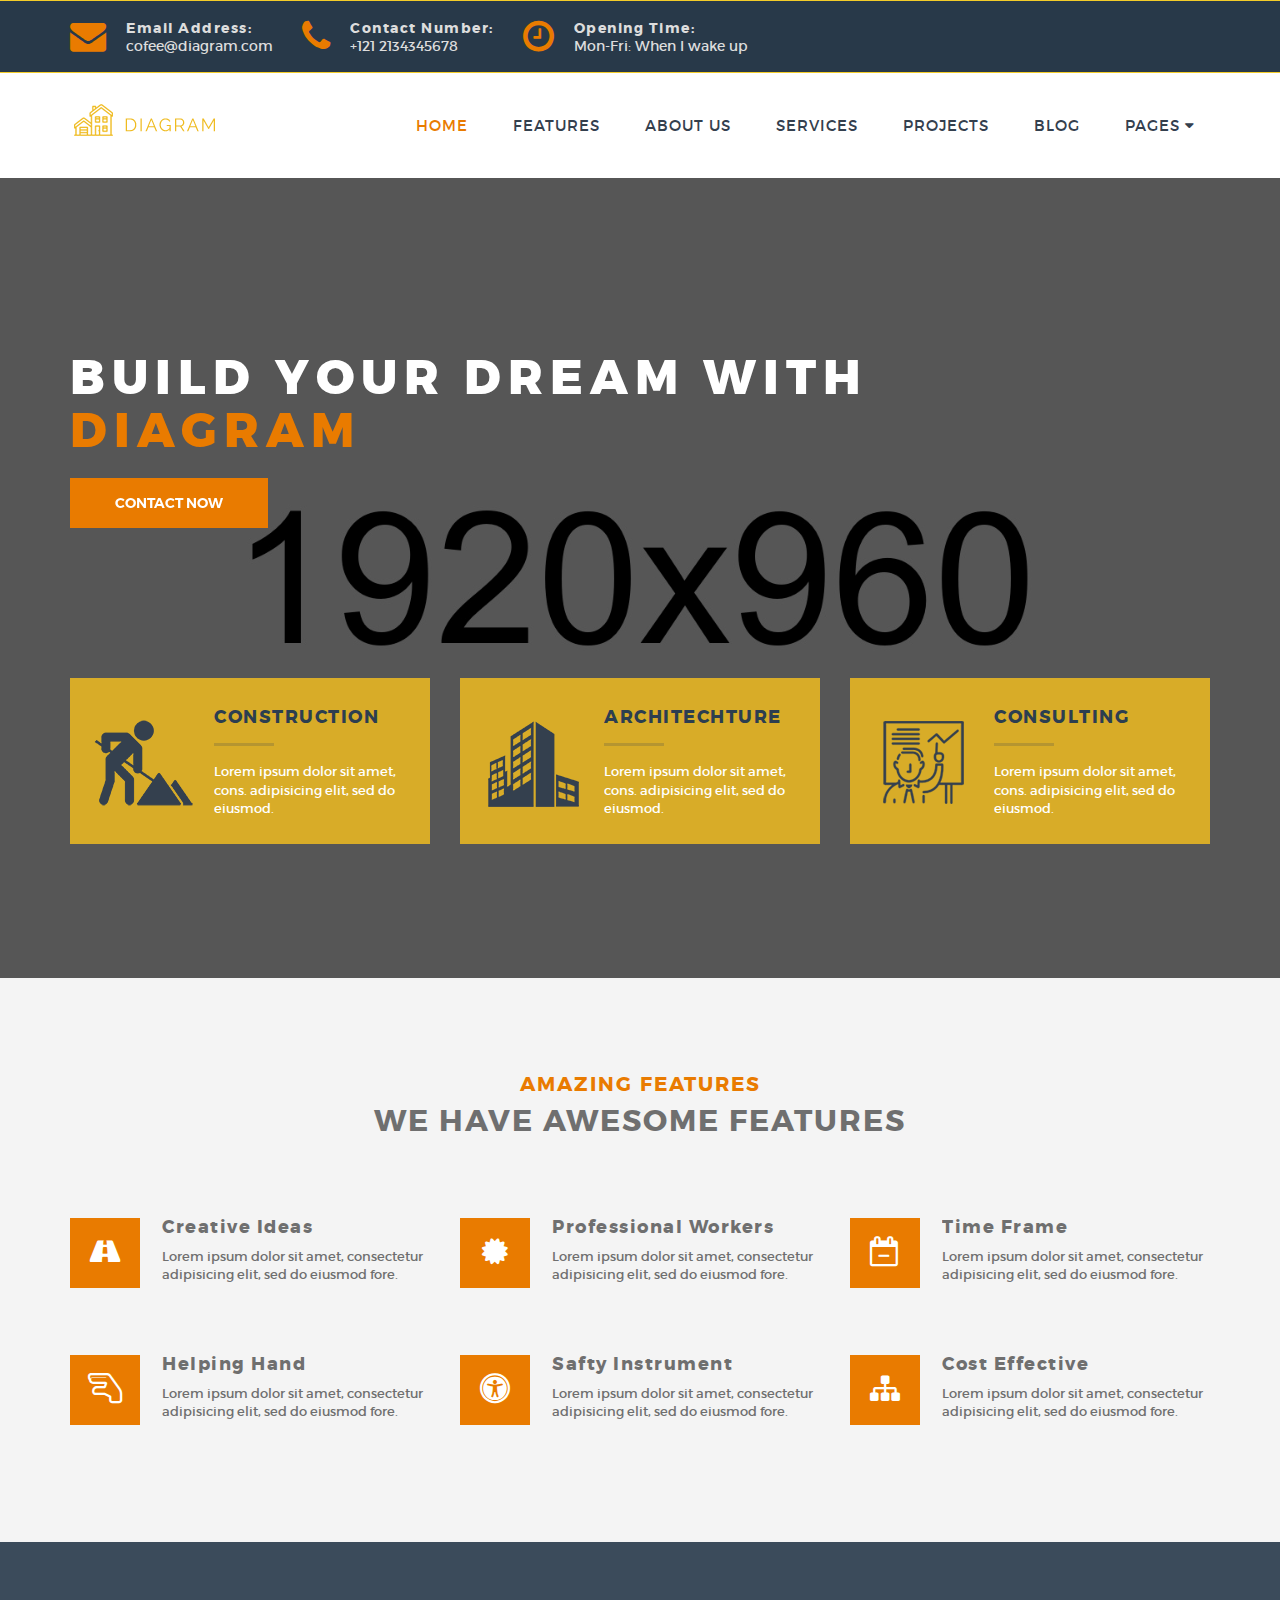
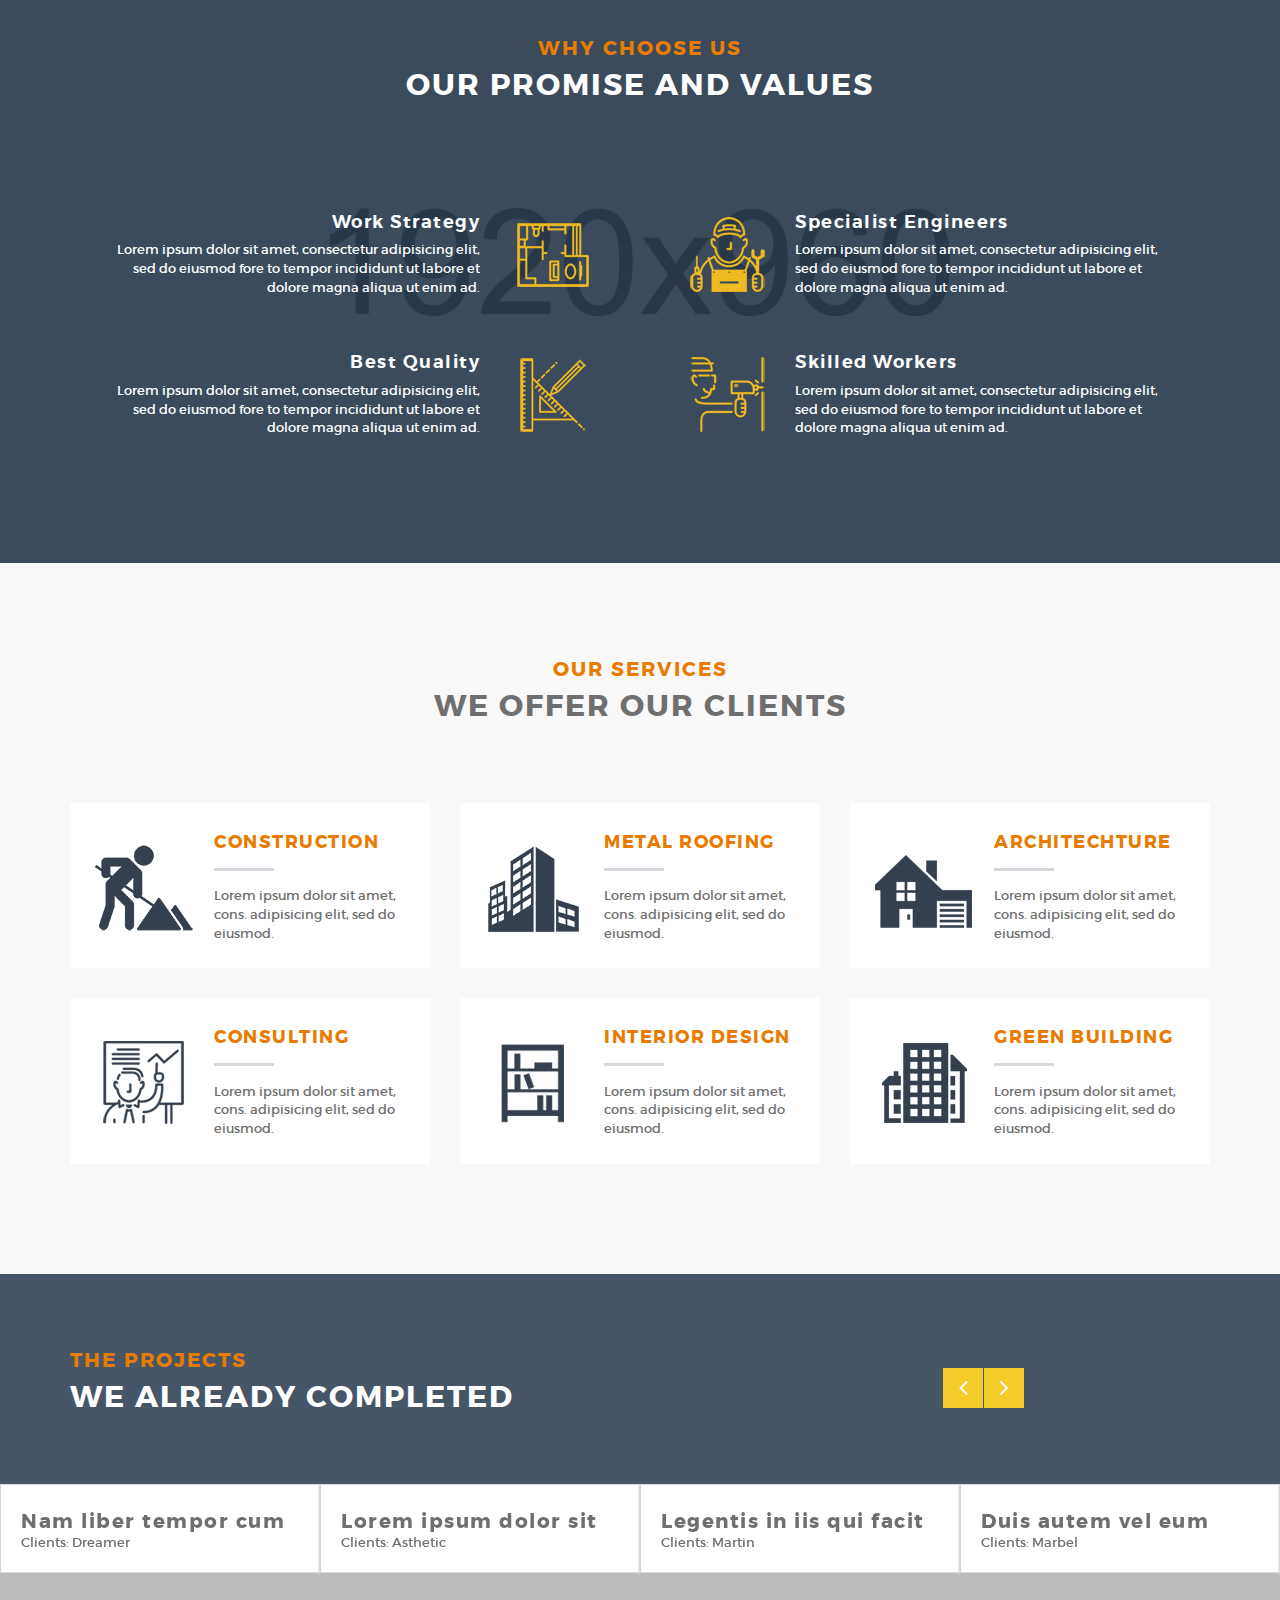
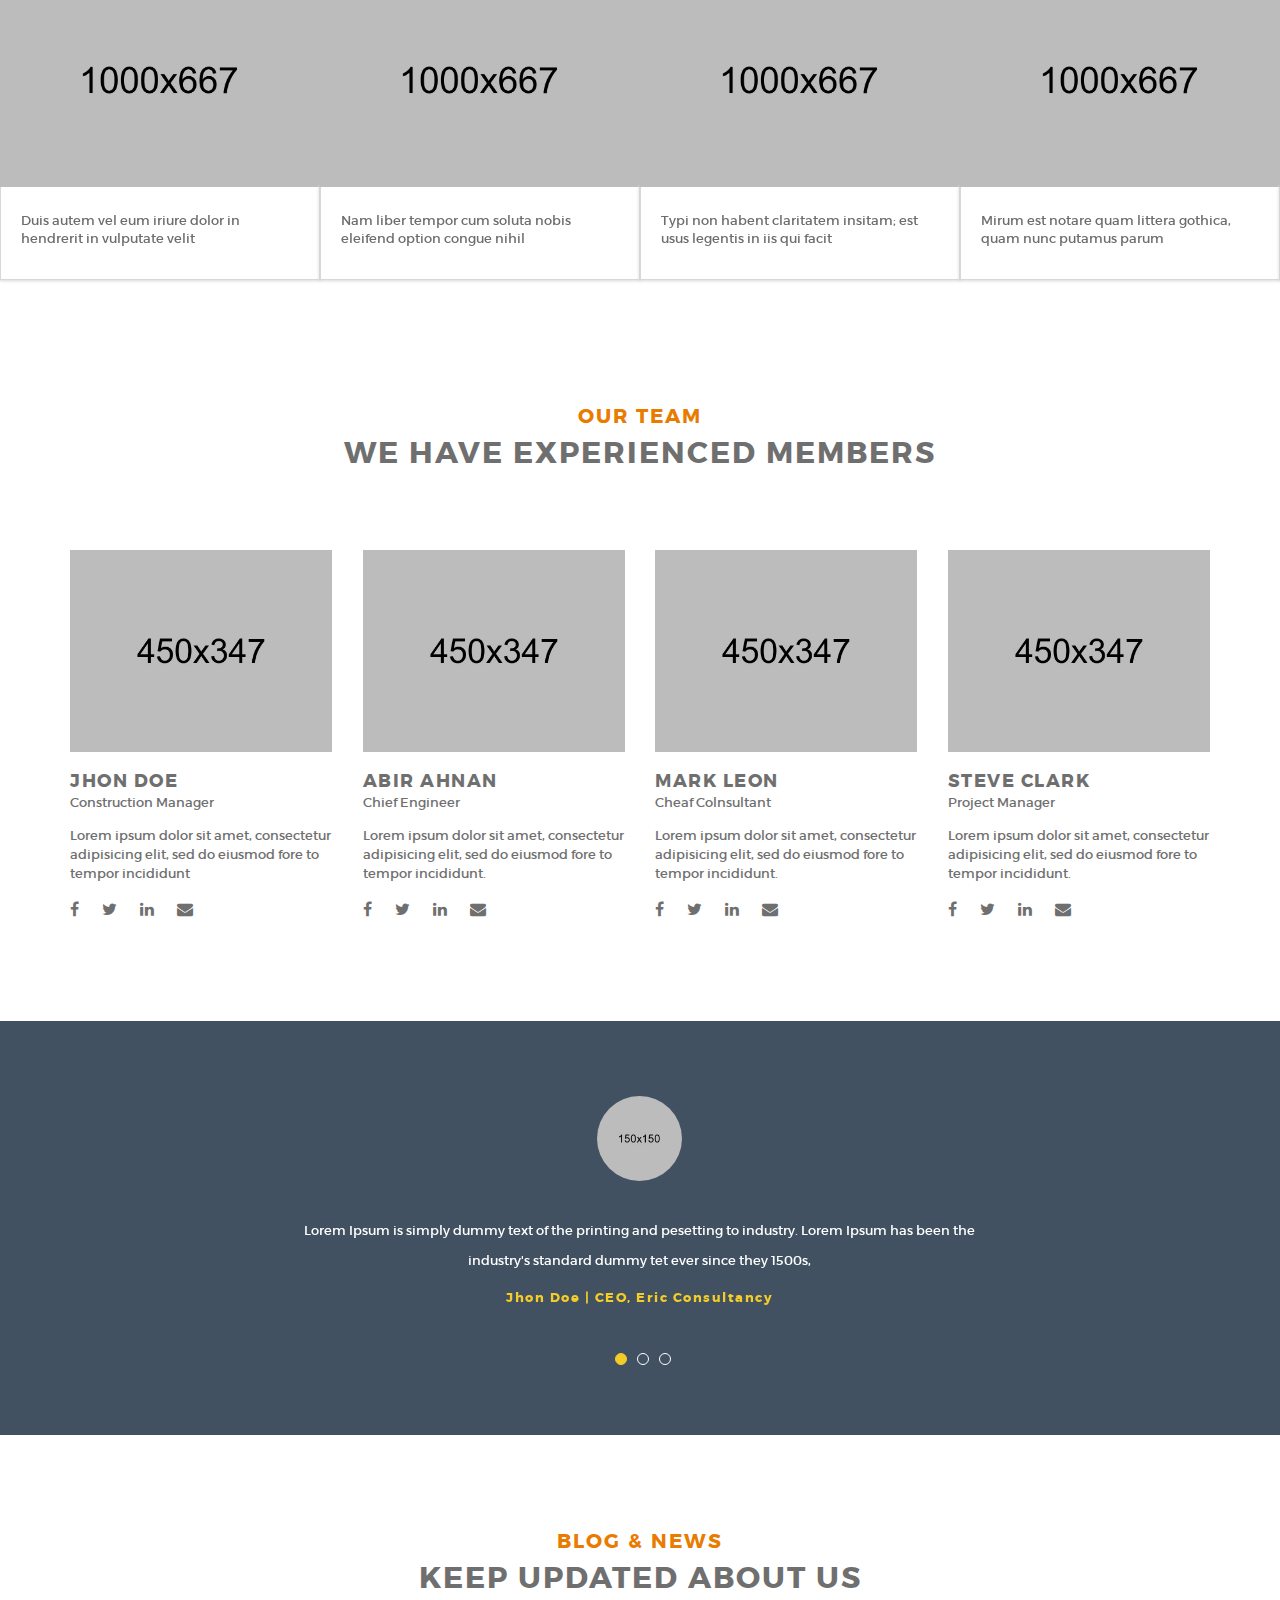
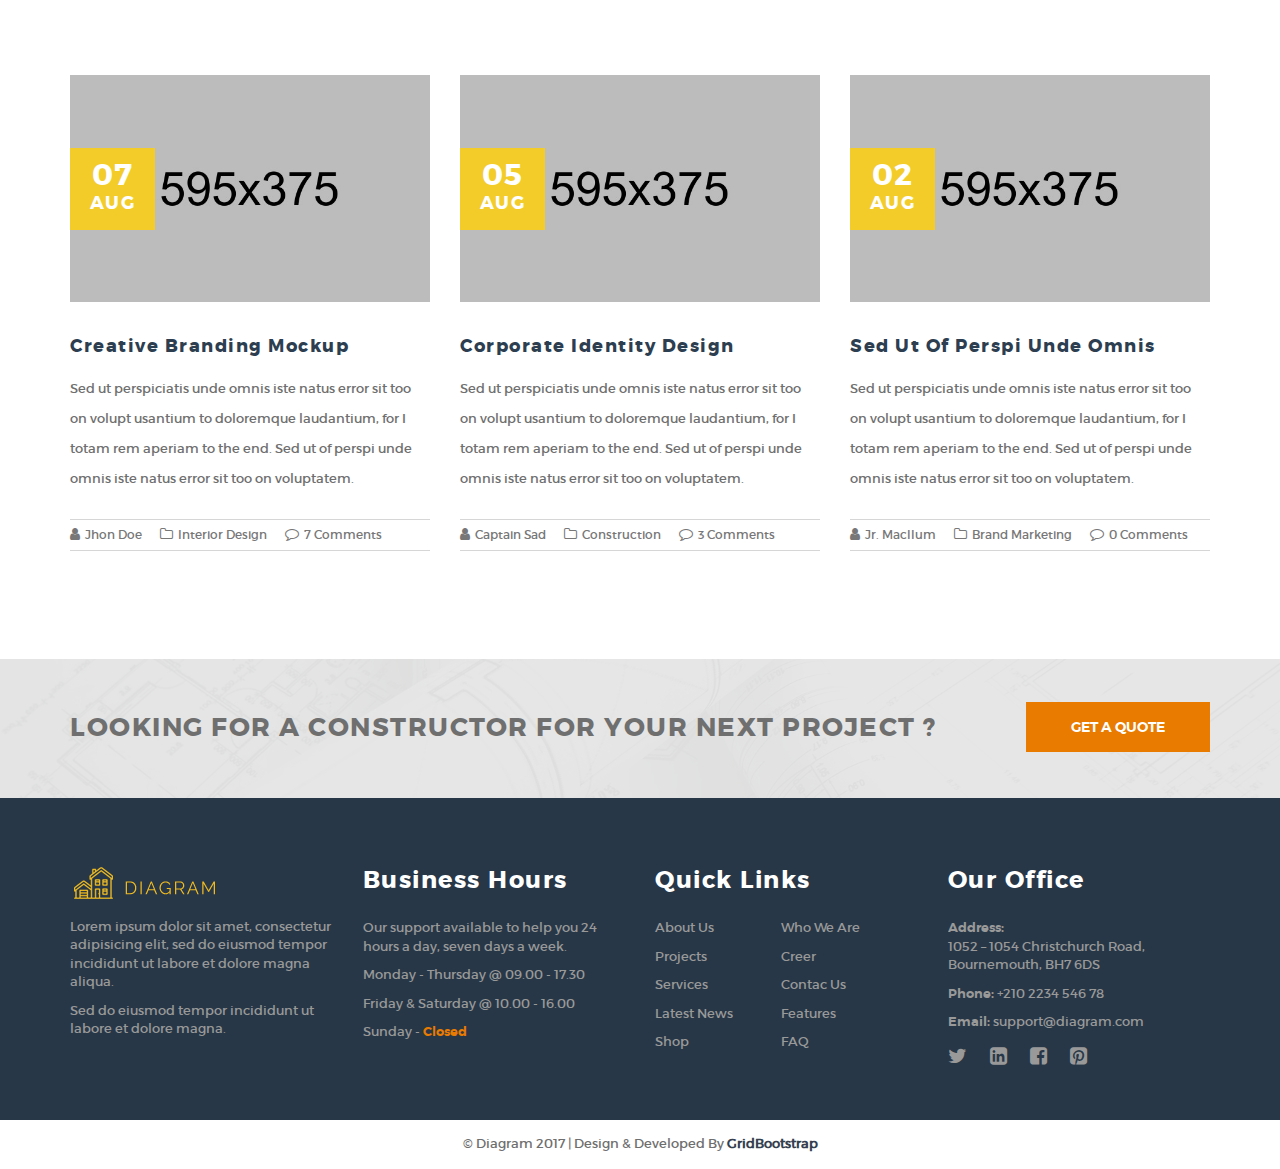
==== commit a1b2a7d6: "added initial set of resources sent over from Mike 8-17" ====
--- a/Rathunas/DiagramPack/diagram/index.html
+++ b/Rathunas/DiagramPack/diagram/index.html
@@ -59,20 +59,11 @@
                                <i class="fa fa-clock-o"></i>
                                 <div class="info-text">
                                     <h5>Opening Time:</h5>
-                                     <a href="#">Mon-Sat: 9:00 - 17:30</a>
+                                     <a href="#">Mon-Fri: When I wake up</a>
                                 </div>
                             </div>
 						</div>
 
-						<div class="col-sm-4">
-							<div class="top-social pull-right">
-                                 <ul class="list-inline">
-                                    <li><a href="#"><i class="fa fa-twitter"></i></a></li>
-                                    <li><a href="#"><i class="fa fa-linkedin-square"></i></a></li>
-                                    <li><a href="#"><i class="fa fa-facebook-square"></i></a></li>
-                                    <li><a href="#"><i class="fa fa-skype"></i></a></li>
-                                    <li><a href="#"><i class="fa fa-pinterest-square"></i></a></li>
-                                </ul>
 
                             </div>
 						</div>
@@ -90,14 +81,20 @@
                                 <span class="icon-bar"></span>
                                 <span class="icon-bar"></span>
                             </button>
-                            <a class="navbar-brand" href="index.html"><img class="img-responsive" src="images/logo.png" alt="Logo"></a>
+                            <a class="navbar-brand" href="index.html"><img class="img-responsive" src="images/logo2.png" alt="Logo"></a>
                         </div>
                         <div class="collapse navbar-collapse" id="navbar-collapse">
                             <ul class="nav navbar-nav navbar-right">
                                 <li class="active"><a href="index.html">Home</a></li>
+                                <!--
                                 <li><a href="features.html">Features</a></li>
+                                -->
+                                <li><a href="index.html#features-section">Features</a></li>
+                                
                                 <li><a href="about.html">About us</a></li>
-                                <li><a href="service.html">Services</a></li> 
+                                <!--<li><a href="service.html">Services</a></li> -->
+                                <li><a href="index.html#services-section">Services</a></li>
+                                
                                 <li><a href="project.html">Projects</a></li> 
                                 <li><a href="blog.html">Blog</a></li> 
                                 <li class="dropdown">
@@ -191,7 +188,7 @@
         </div><!-- home --> 
 
       
-
+        <section id="features-section">
         <div class="features-section section-padding">
             <div class="container">
                 <div class="section-title text-center">
@@ -213,7 +210,7 @@
                     </div>
                     <div class="col-sm-6 col-md-4">
                         <div class="features">
-                             <div class="feature-icon">
+                           <div class="feature-icon">
                                 <i class="fa fa-certificate" aria-hidden="true"></i>
                             </div>
                             
@@ -275,7 +272,9 @@
                 </div><!-- row --> 
             </div><!-- container -->
         </div><!-- features section --> 
-
+        </section>
+        
+        <section id="work-process-section">
         <div class="work-process image-bg section-padding">
             <div class="overlay"></div>
             <div class="container">
@@ -331,7 +330,9 @@
                 </div><!-- row -->
             </div><!-- container -->
         </div><!-- process -->  
-
+        </section>
+
+        <section id="services-section">
         <div class="service-section section-padding">
             <div class="container">
                 <div class="section-title text-center">
@@ -418,7 +419,9 @@
                </div>     
             </div><!-- container -->
         </div><!-- service section --> 
-
+        </section>
+       
+       
         <div class="portfolio-section">
             <div class="portfolio-title image-bg">
                 <div class="overlay"></div>
@@ -876,4 +879,4 @@
         <script src="js/jquery.backstretch.min.js"></script>
         <script src="js/custom.js"></script>
     </body>
-</html>    +</html>    
--- a/Rathunas/DiagramPack/diagram/css/main.css
+++ b/Rathunas/DiagramPack/diagram/css/main.css
@@ -62,7 +62,7 @@
 }
 
 a:hover {
-	color: #efbb20;
+	color: #e97b00;
 }
 
 a, a:hover, a:active,
@@ -102,7 +102,7 @@
 	border: none;
 	border-radius: 0;
 	padding: 15px 45px;
-    background-color: #efbb20;
+    background-color: #e97b00;
     text-transform: uppercase;
     position: relative;
     font-family: 'montserratsemi_bold';
@@ -121,11 +121,11 @@
 
  .btn.btn-primary:hover {
 	background-color:#fff;
-	color:#efbb20
+	color:#e97b00
  }
  .btn.btn-primary:hover i {
 	color: #fff;
-	background-color: #efbb20;	
+	background-color: #e97b00;	
 }
 
 .section-padding {
@@ -140,7 +140,7 @@
 .section-title h1 {
 	font-size: 20px;
 	text-transform: uppercase;
-	color: #efbb20;
+	color: #e97b00;
 	letter-spacing:2px;
 }
 
@@ -199,14 +199,14 @@
 
 
 .top-bar a:hover, .top-bar a:hover .info-box i {
-	color: #efbb20;
+	color: #e97b00;
 }
 
 .info-box i {
 	margin-right:20px;
 	margin-top: 7px;
 	text-align: center;
-	color: #efbb20;
+	color: #e97b00;
 	float: left;
 	font-size: 36px;
 }
@@ -287,7 +287,7 @@
 .dropdown-menu>.active>a, 
 .dropdown-menu>.active>a:focus, 
 .dropdown-menu>.active>a:hover {
-	color: #efbb20;
+	color: #e97b00;
 	background-color:transparent; 
 }
 
@@ -411,7 +411,7 @@
 }
 
 .home-content h2 span {
-	color: #efbb20;
+	color: #e97b00;
 }
 
 /* Services */
@@ -668,7 +668,7 @@
 .feature-icon {
 	height:70px;
 	width:70px;
-	background-color: #efbb20;
+	background-color: #e97b00;
 	font-size:30px;
 	float: left;
 	margin-right: 22px;
@@ -778,12 +778,12 @@
 }
 
 .service-section .service h3 {
-	color: #efbb20;
+	color: #e97b00;
 }
 
 .service-section .service:hover .overlay {
 	color: #fff;
-	background-color: #efbb20
+	background-color: #e97b00
 }
 
 .service-section .service:hover h3 {
@@ -879,7 +879,7 @@
 }
 
 .project-content:hover .project-title h3 a{
-	color:#efbb20;
+	color:#e97b00;
 }
 
 .project-content .project-info {
@@ -946,7 +946,7 @@
 }
 #project-menu li:hover, 
 #project-menu li.cbp-filter-item-active {
-	color:#efbb20;
+	color:#e97b00;
 	background-color:#f1f1f1;
 }
 #project-menu li:first-child {
@@ -964,7 +964,7 @@
 
 
 .team-member:hover h4{
-	color: #efbb20;
+	color: #e97b00;
 }
 
 .team-member img {
@@ -1000,7 +1000,7 @@
 }
 
 .team-social li a:hover{
-	color: #efbb20;
+	color: #e97b00;
 }
 
 
@@ -1229,9 +1229,9 @@
 .pagination>.active>span, 
 .pagination>.active>span:focus, 
 .pagination>.active>span:hover{
-	background-color: #efbb20;
+	background-color: #e97b00;
 	color: #fff;
-	border-color:#efbb20;
+	border-color:#e97b00;
 }
 
 /* Clients Section */
@@ -1338,7 +1338,7 @@
 }
 
 .footer-social a:hover, .contact-widget a:hover, .contact-widget span {
-	color: #efbb20;
+	color: #e97b00;
 }
 
 .contact-widget span {
@@ -1373,7 +1373,7 @@
 }
 
 .copyright-text a:hover {
-	color: #efbb20;
+	color: #e97b00;
 }
 
 /* ==========================================================================
@@ -1421,7 +1421,7 @@
 	color: #fff;
 }
 .breadcrumb a:hover {
-	color: #efbb20;
+	color: #e97b00;
 }
 
 .about-section {
@@ -2407,7 +2407,7 @@
 
 .post-comment .post-nfo a {
 	float: right;
-	color:#efbb20;
+	color:#e97b00;
 	opacity: 0;
 }
 
@@ -2465,7 +2465,7 @@
 .contact-form .btn.btn-primary:hover {
 	box-shadow:none;
 	color:#2c3e50;
-	background-color: #efbb20;
+	background-color: #e97b00;
 }
 
 .form-group {
@@ -2615,4 +2615,4 @@
 
 /* ==========================================================================
 								THE END OF CSS
- ========================================================================== */+ ========================================================================== */
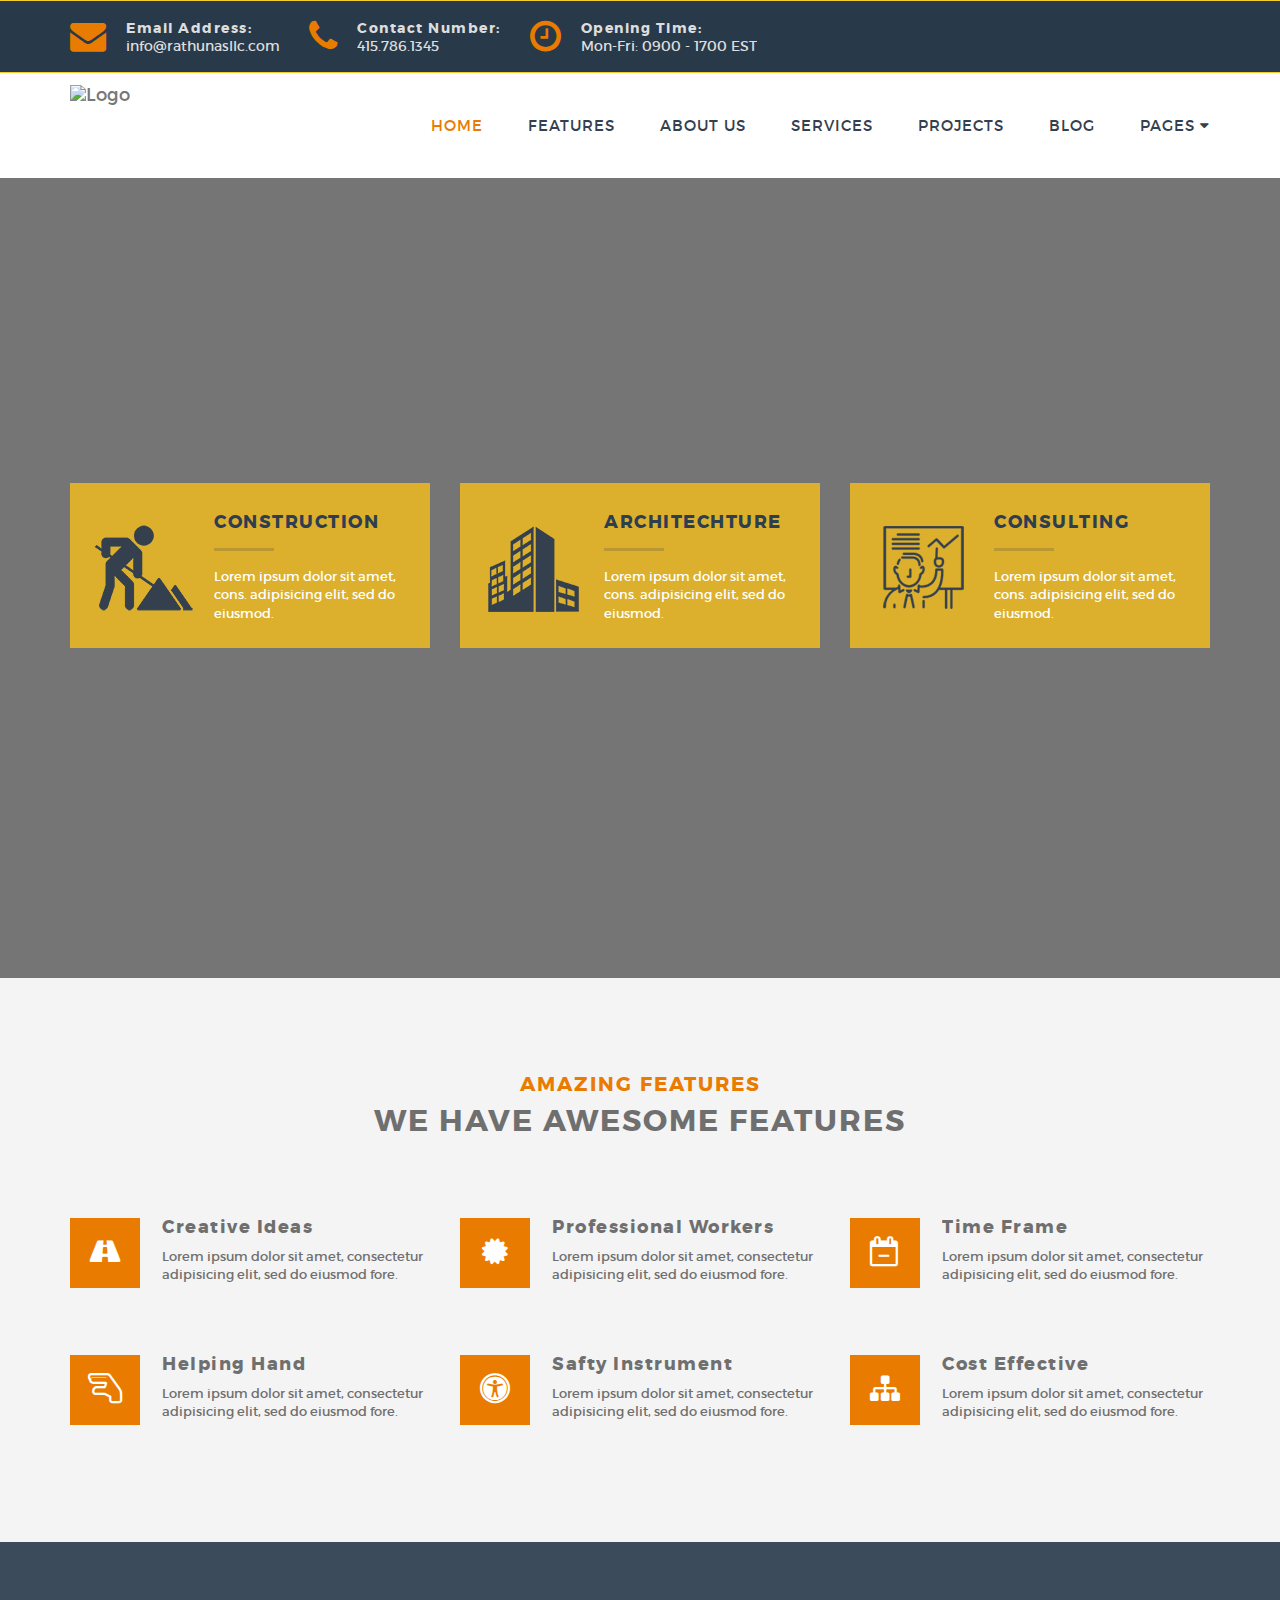
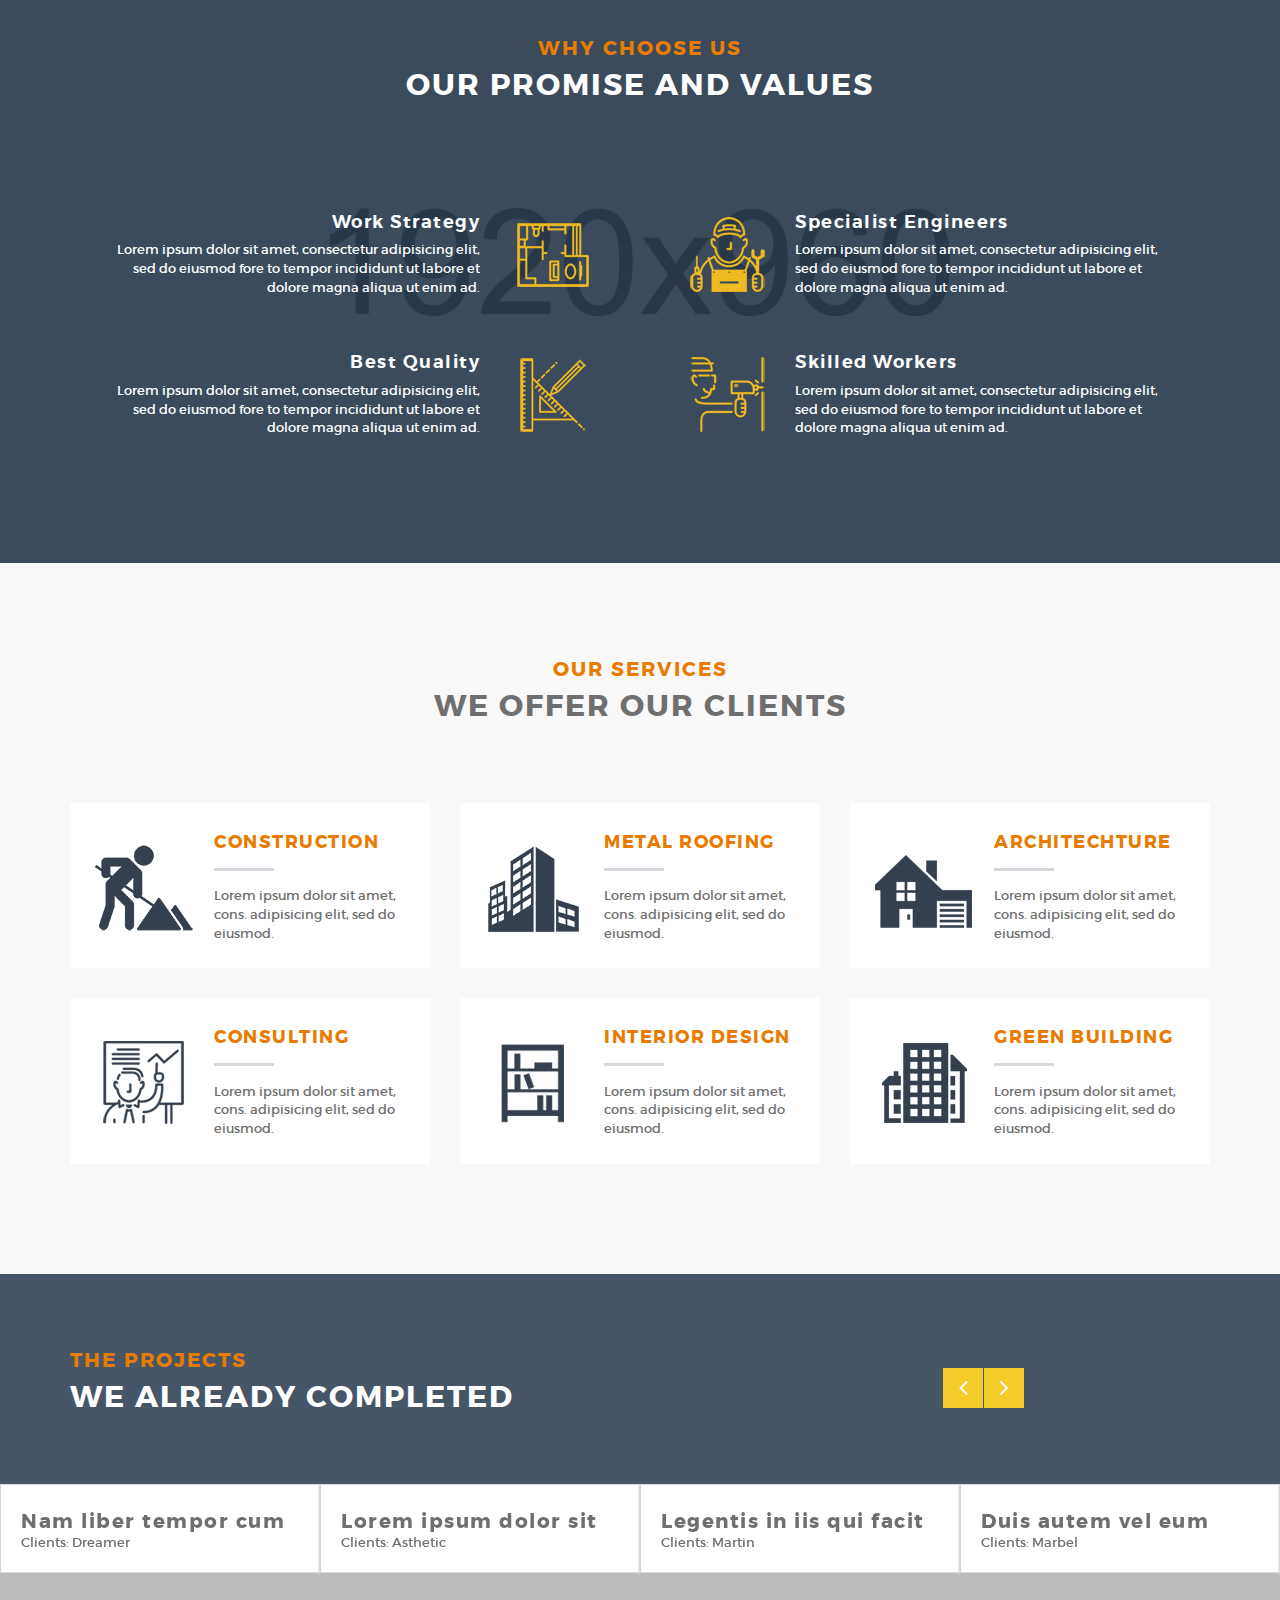
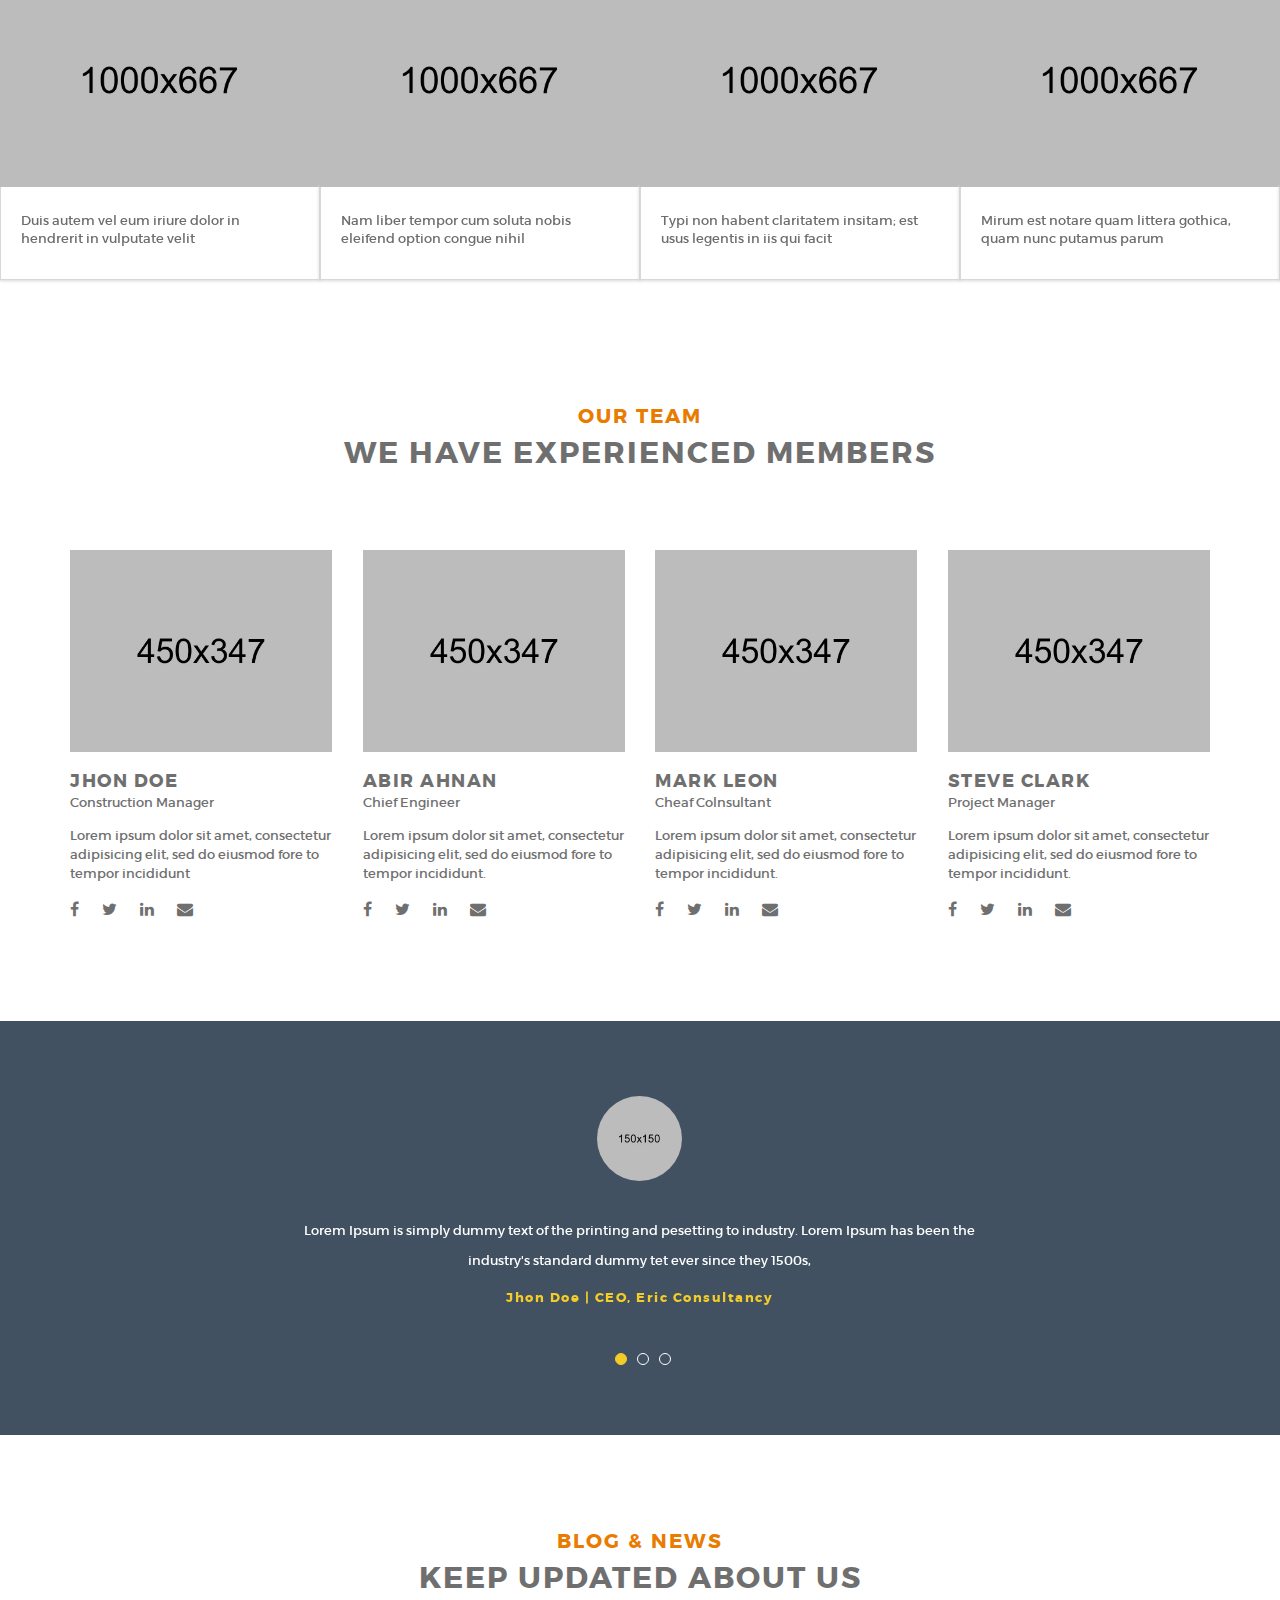
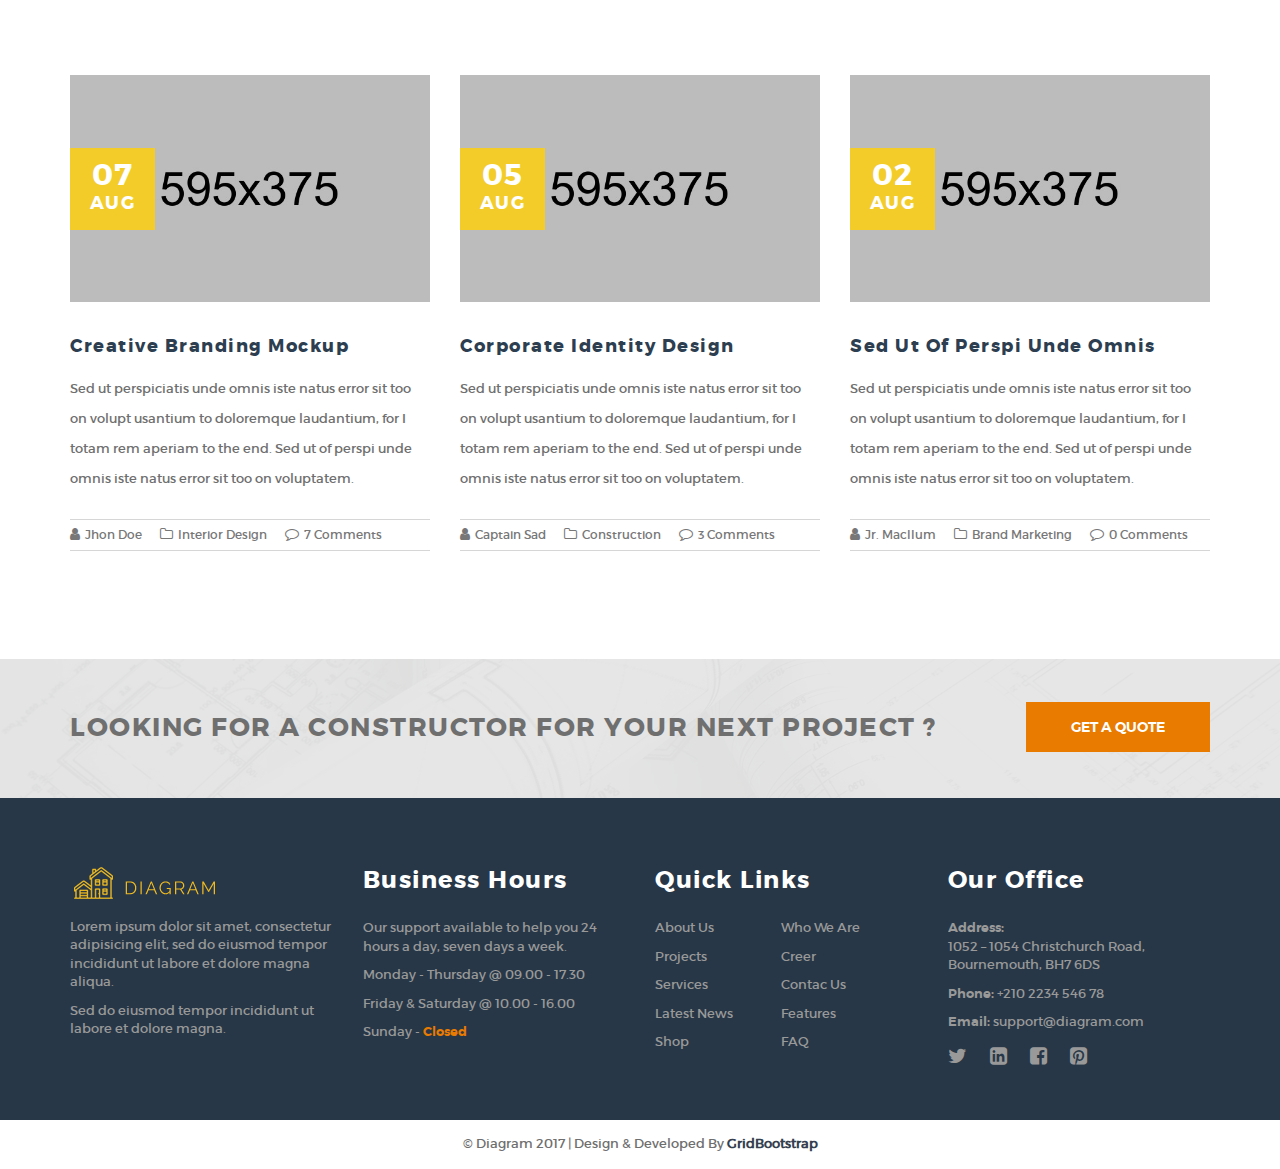
==== commit 8854d457: "updated navbar links to stay on same page for features, about us, servicess and projects. May need t" ====
--- a/Rathunas/DiagramPack/diagram/index.html
+++ b/Rathunas/DiagramPack/diagram/index.html
@@ -45,21 +45,21 @@
 								<i class="fa fa-envelope"></i>
                                 <div class="info-text">
                                     <h5>Email Address:</h5>
-                                    <a href="#">cofee@diagram.com</a>
+                                    <a href="#">info@rathunasllc.com</a>
                                 </div>
 							</div>
                             <div class="info-box">
                                 <i class="fa fa-phone"></i>
                                  <div class="info-text">
                                     <h5>Contact Number:</h5>
-                                    <span>+121 2134345678</span>
+                                    <span>415.786.1345</span>
                                 </div>
                             </div>
                             <div class="info-box">
                                <i class="fa fa-clock-o"></i>
                                 <div class="info-text">
                                     <h5>Opening Time:</h5>
-                                     <a href="#">Mon-Fri: When I wake up</a>
+                                     <a href="#">Mon-Fri: 0900 - 1700 EST</a>
                                 </div>
                             </div>
 						</div>
@@ -72,7 +72,7 @@
 			</div><!-- top-bar -->
 			
 			<div class="main-menu">
-                <nav class="navbar navbar-default">
+                <nav class="navbar navbar-default navbar-fixed-top">
                     <div class="container">
                          <div class="navbar-header">
                             <button type="button" class="navbar-toggle collapsed" data-toggle="collapse" data-target="#navbar-collapse">
@@ -81,21 +81,16 @@
                                 <span class="icon-bar"></span>
                                 <span class="icon-bar"></span>
                             </button>
-                            <a class="navbar-brand" href="index.html"><img class="img-responsive" src="images/logo2.png" alt="Logo"></a>
+                            <a class="navbar-brand" href="index.html"><img class="img-responsive" src="images/logo.png" alt="Logo"></a>
                         </div>
                         <div class="collapse navbar-collapse" id="navbar-collapse">
                             <ul class="nav navbar-nav navbar-right">
                                 <li class="active"><a href="index.html">Home</a></li>
-                                <!--
-                                <li><a href="features.html">Features</a></li>
-                                -->
                                 <li><a href="index.html#features-section">Features</a></li>
-                                
-                                <li><a href="about.html">About us</a></li>
-                                <!--<li><a href="service.html">Services</a></li> -->
+                                <li><a href="index.html#about-section">About us</a></li>
                                 <li><a href="index.html#services-section">Services</a></li>
                                 
-                                <li><a href="project.html">Projects</a></li> 
+                                <li><a href="index.html#projects-section">Projects</a></li> 
                                 <li><a href="blog.html">Blog</a></li> 
                                 <li class="dropdown">
                                     <a href="javascript:void(0);" class="dropdown-toggle" data-toggle="dropdown">
@@ -123,7 +118,7 @@
             <div class="overlay"></div>  
             <div class="home-content">
                 <div class="container">
-                    <div id="home-slider" class="carousel slide carousel-fade" data-ride="carousel">
+                    <!-- <div id="home-slider" class="carousel slide carousel-fade" data-ride="carousel">
                          <div class="carousel-inner" role="listbox">
                             <div class="item active">
                                 <h2>Build Your Dream With <span>Diagram</span></h2>
@@ -140,7 +135,7 @@
                          </div>
                          <a class="carousel-left" href="#home-slider" data-slide="prev"><i class="fa fa-angle-left"></i></a>
                          <a class="carousel-right" href="#home-slider" data-slide="next"><i class="fa fa-angle-right"></i></a>
-                    </div>
+                    </div> -->
 
                     <div class="services">
                         <div class="row">
@@ -274,7 +269,7 @@
         </div><!-- features section --> 
         </section>
         
-        <section id="work-process-section">
+        <section id="about-section">
         <div class="work-process image-bg section-padding">
             <div class="overlay"></div>
             <div class="container">
@@ -421,7 +416,7 @@
         </div><!-- service section --> 
         </section>
        
-       
+        <section id="projects-section">
         <div class="portfolio-section">
             <div class="portfolio-title image-bg">
                 <div class="overlay"></div>
@@ -532,7 +527,8 @@
                     </div>
                 </div>
             </div>
-        </div><!-- portfolio section -->    
+        </div><!-- portfolio section --> 
+        </section>   
 
         <div class="team-section section-padding">
             <div class="container">
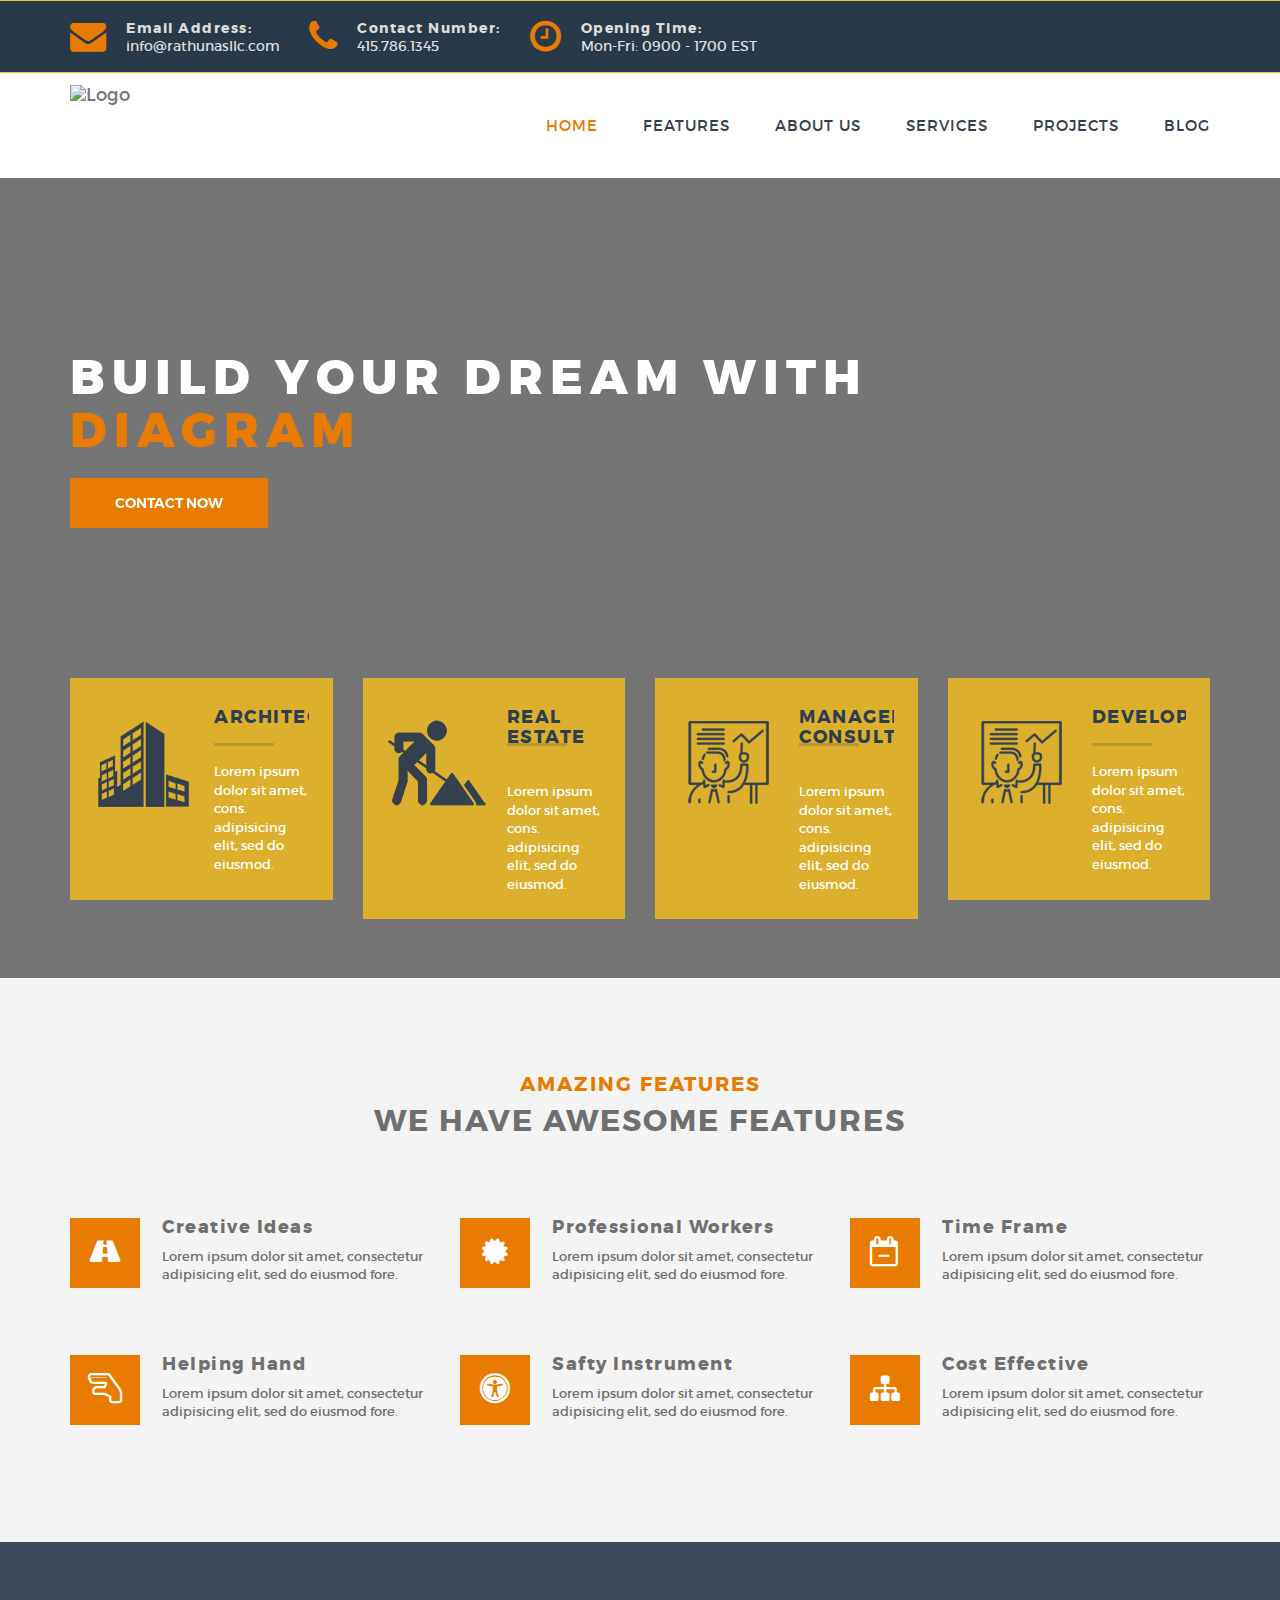
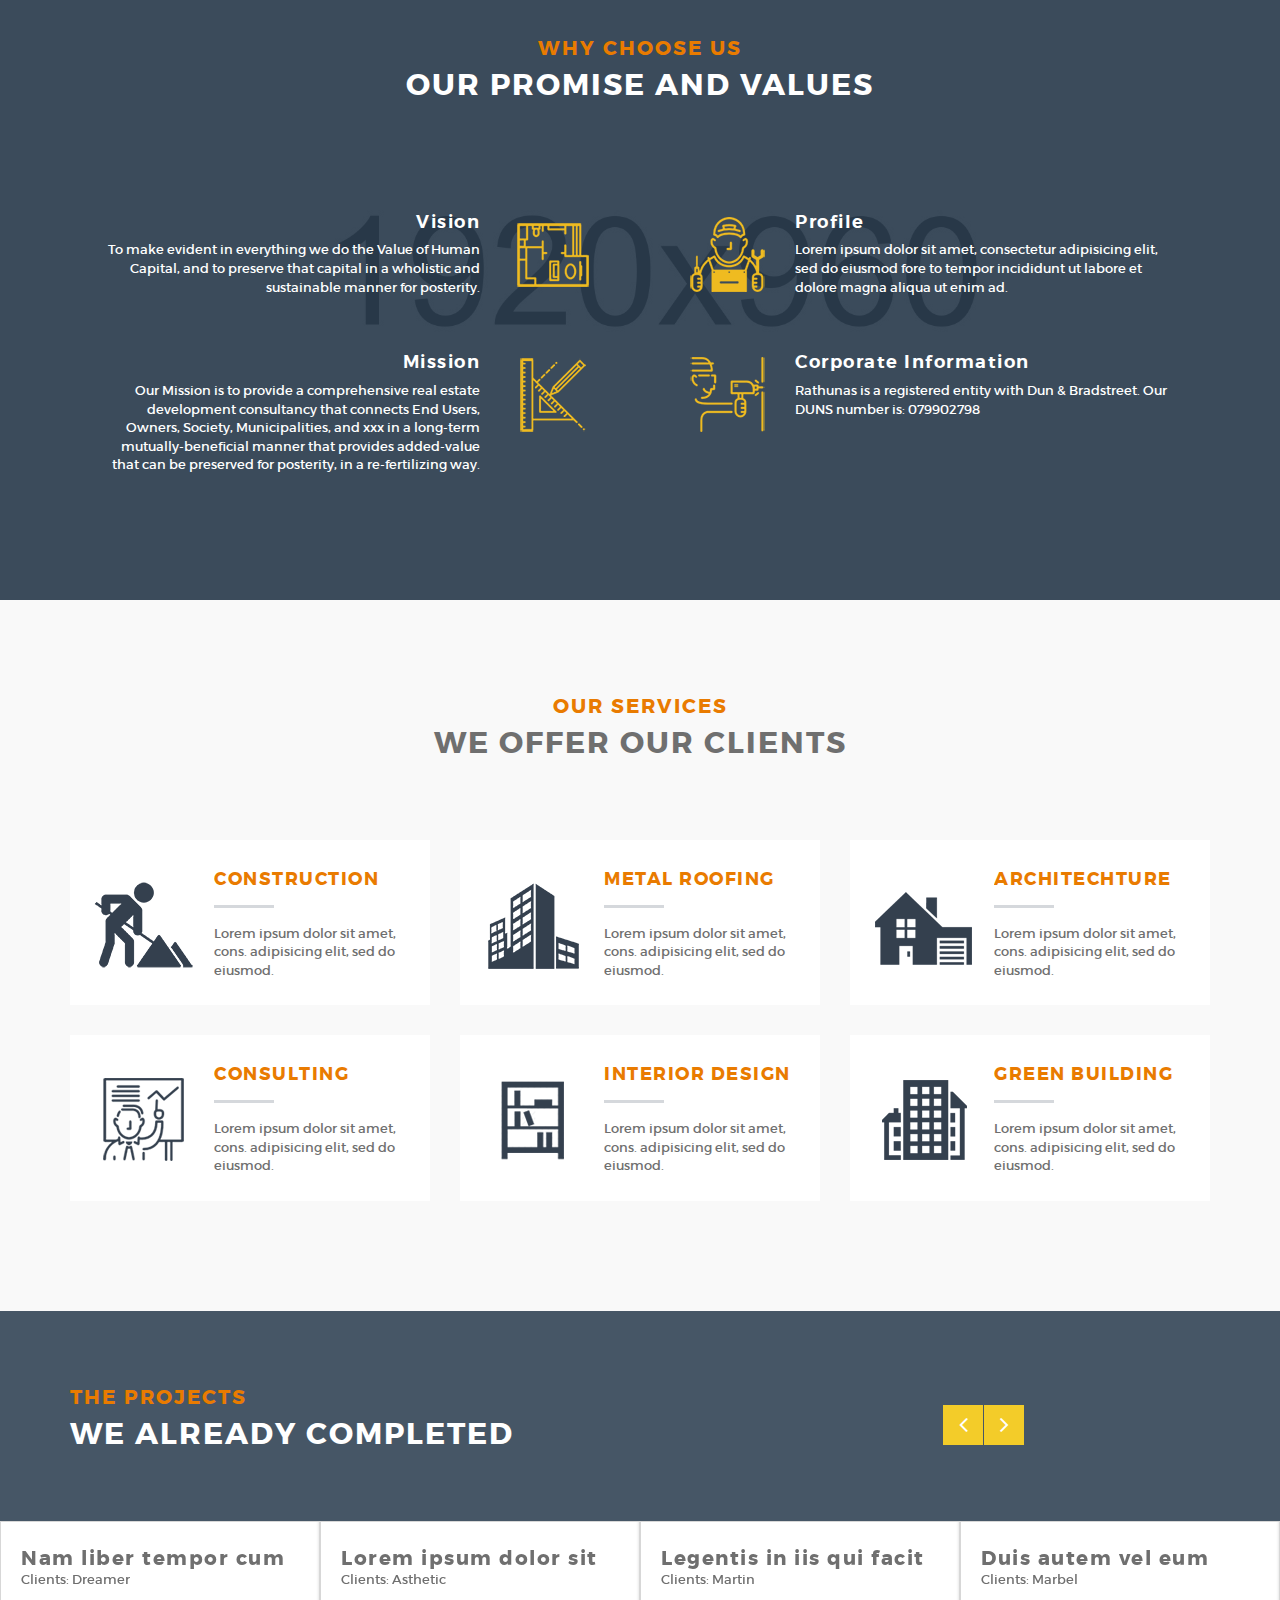
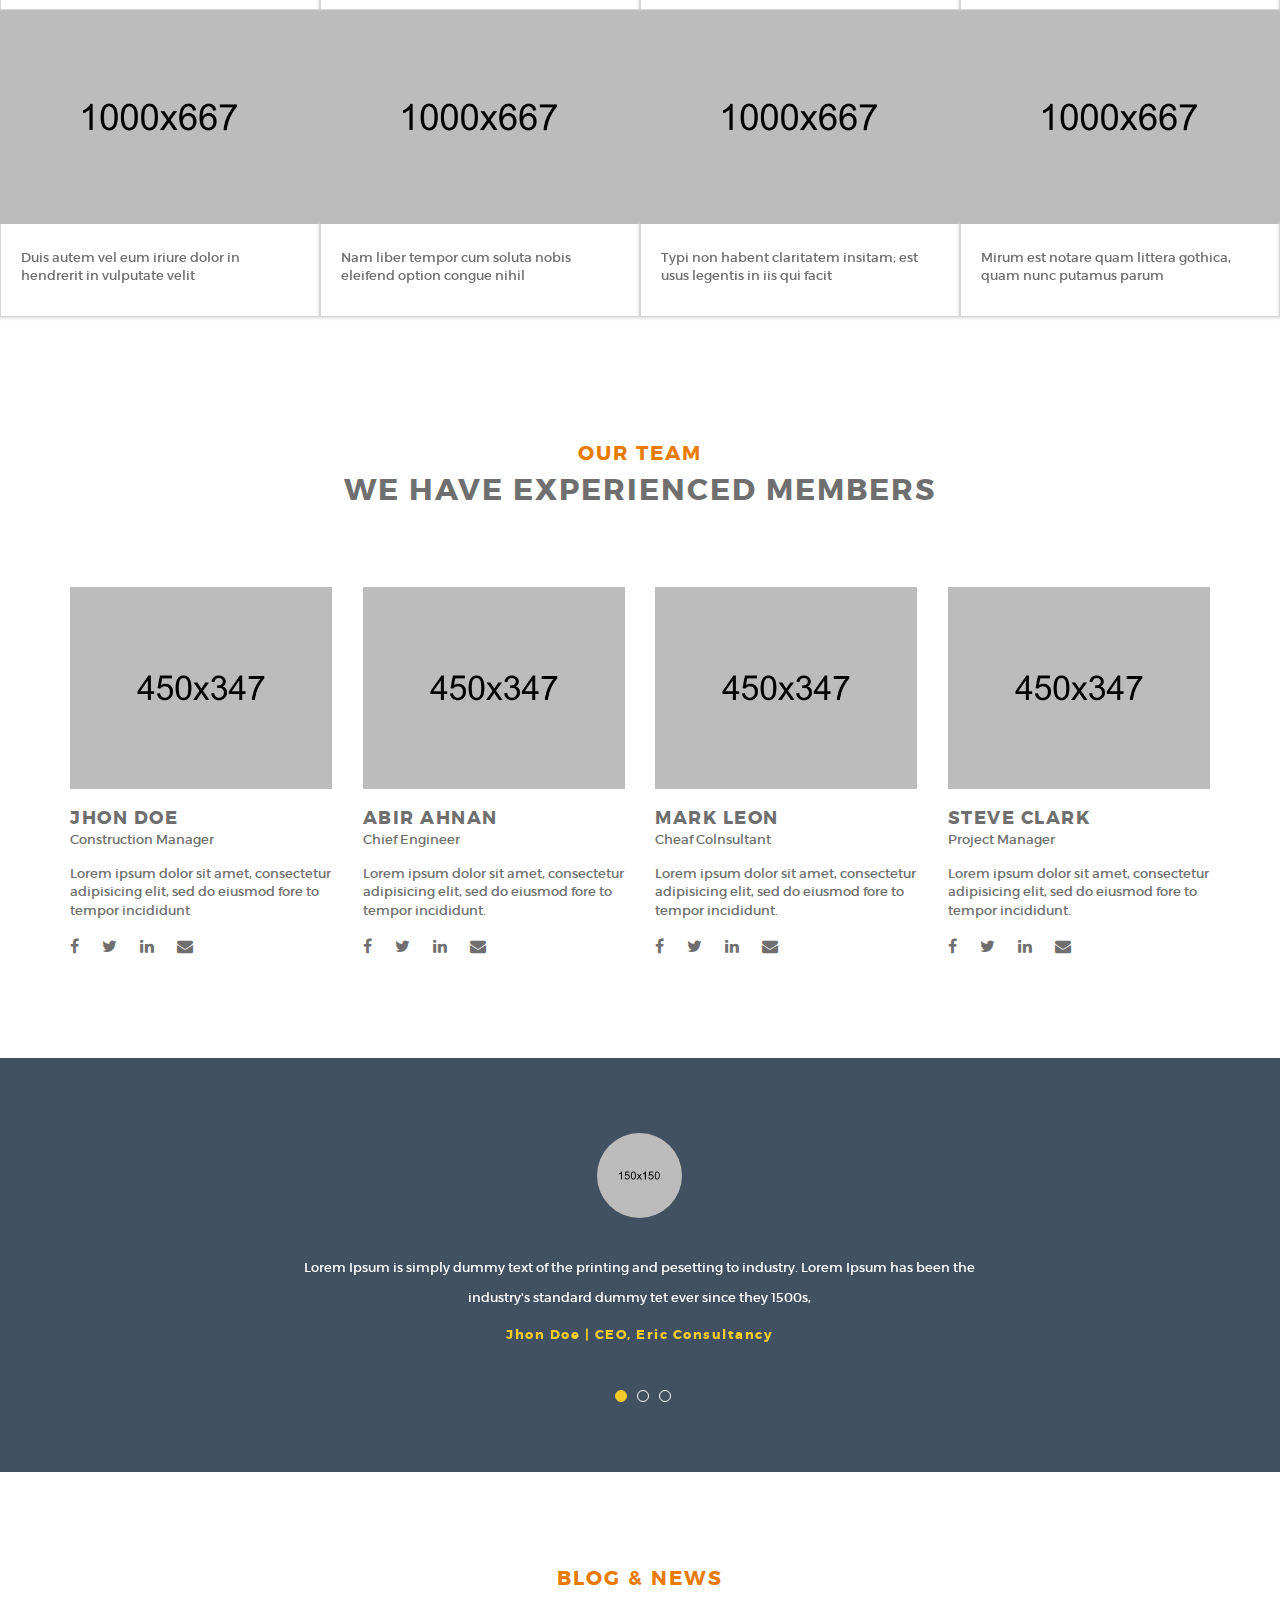
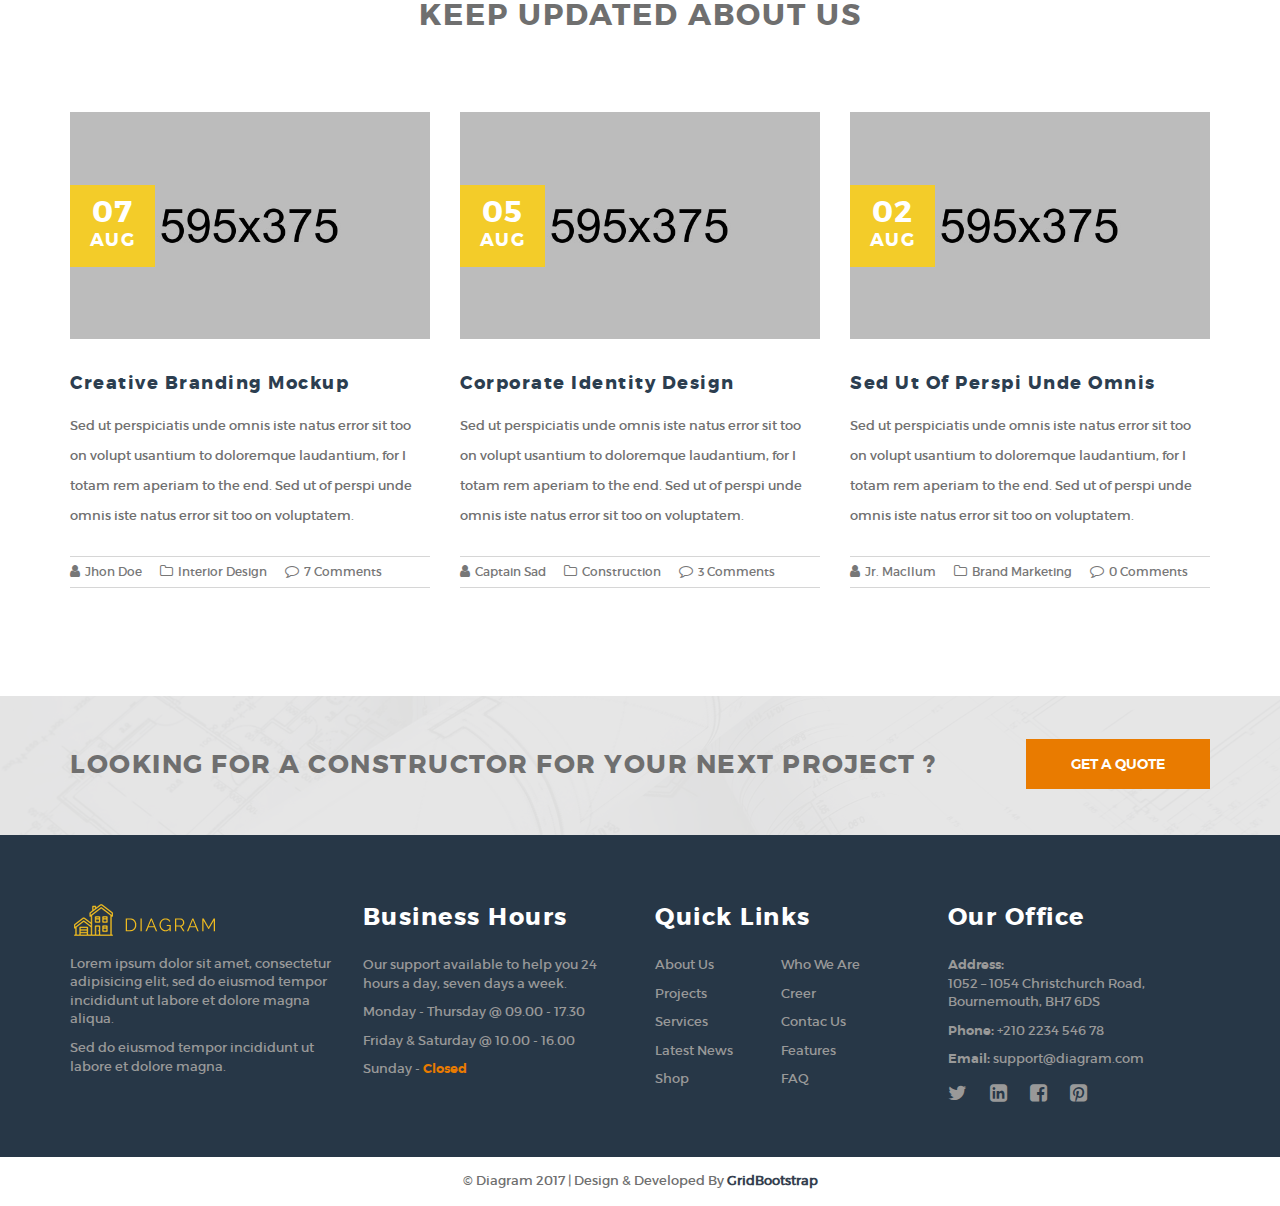
==== commit 40c7ed74: "First set of specific updates" ====
--- a/Rathunas/DiagramPack/diagram/index.html
+++ b/Rathunas/DiagramPack/diagram/index.html
@@ -87,26 +87,11 @@
                             <ul class="nav navbar-nav navbar-right">
                                 <li class="active"><a href="index.html">Home</a></li>
                                 <li><a href="index.html#features-section">Features</a></li>
-                                <li><a href="index.html#about-section">About us</a></li>
+                                <li><a href="index.html#aboutUs-section">About us</a></li>
                                 <li><a href="index.html#services-section">Services</a></li>
                                 
                                 <li><a href="index.html#projects-section">Projects</a></li> 
                                 <li><a href="blog.html">Blog</a></li> 
-                                <li class="dropdown">
-                                    <a href="javascript:void(0);" class="dropdown-toggle" data-toggle="dropdown">
-                                        Pages
-                                        <i class="fa fa-caret-down" aria-hidden="true"></i>
-                                    </a>
-                                    <ul class="dropdown-menu">                               
-                                        <li><a href="blog-details.html">Blog Details</a></li>
-                                        <li><a href="contact.html">Contact Page</a></li>
-                                        <li><a href="project-one.html">Project Page V-1</a></li>
-                                        <li><a href="project-two.html">Project Page V-2</a></li>
-                                        <li><a href="project-three.html">Project Page V-3</a></li>
-                                        <li><a href="project-four.html">Project Page V-3</a></li>
-                                        <li><a href="project-details.html">Project Details</a></li>
-                                    </ul>
-                                </li>
                             </ul>
                         </div>
                     </div><!-- container -->
@@ -118,7 +103,7 @@
             <div class="overlay"></div>  
             <div class="home-content">
                 <div class="container">
-                    <!-- <div id="home-slider" class="carousel slide carousel-fade" data-ride="carousel">
+                     <div id="home-slider" class="carousel slide carousel-fade" data-ride="carousel">
                          <div class="carousel-inner" role="listbox">
                             <div class="item active">
                                 <h2>Build Your Dream With <span>Diagram</span></h2>
@@ -135,23 +120,11 @@
                          </div>
                          <a class="carousel-left" href="#home-slider" data-slide="prev"><i class="fa fa-angle-left"></i></a>
                          <a class="carousel-right" href="#home-slider" data-slide="next"><i class="fa fa-angle-right"></i></a>
-                    </div> -->
+                    </div> 
 
                     <div class="services">
                         <div class="row">
-                            <div class="col-md-4">
-                                <div class="service crane-lifting image-bg">
-                                    <div class="overlay"></div>
-                                    <div class="image-box">
-                                        <img class="img-responsive" src="images/service/1.png" alt="Image">
-                                    </div>
-                                    <div class="box-title">
-                                        <h3>Construction</h3>
-                                        <p>Lorem ipsum dolor sit amet, cons. adipisicing elit, sed do eiusmod. </p>
-                                    </div>
-                                </div>
-                            </div>
-                            <div class="col-md-4 ">
+                             <div class="col-md-3">
                                 <div class="service home-plumbing image-bg">
                                     <div class="overlay"></div>
                                     <div class="image-box">
@@ -163,18 +136,43 @@
                                     </div>
                                 </div>
                             </div>
-                            <div class="col-md-4">
+                        
+                            <div class="col-md-3">
+                                <div class="service crane-lifting image-bg">
+                                    <div class="overlay"></div>
+                                    <div class="image-box">
+                                        <img class="img-responsive" src="images/service/1.png" alt="Image">
+                                    </div>
+                                    <div class="box-title">
+                                        <h3>Real Estate</h3>
+                                        <p>Lorem ipsum dolor sit amet, cons. adipisicing elit, sed do eiusmod. </p>
+                                    </div>
+                                </div>
+                            </div>
+                            <div class="col-md-3">
                                 <div class="service house-plans image-bg">
                                     <div class="overlay"></div>
                                     <div class="image-box">
                                         <img class="img-responsive" src="images/service/3.png" alt="Image">
                                     </div>
                                     <div class="box-title">
-                                        <h3>Consulting</h3>
+                                        <h3>Management Consulting</h3>
                                         <p>Lorem ipsum dolor sit amet, cons. adipisicing elit, sed do eiusmod.</p>
                                     </div>
                                 </div>
                             </div> 
+                            <div class="col-md-3">
+                                <div class="service house-plans image-bg">
+                                    <div class="overlay"></div>
+                                    <div class="image-box">
+                                        <img class="img-responsive" src="images/service/3.png" alt="Image">
+                                    </div>
+                                    <div class="box-title">
+                                        <h3>Development</h3>
+                                        <p>Lorem ipsum dolor sit amet, cons. adipisicing elit, sed do eiusmod.</p>
+                                    </div>
+                                </div>
+                            </div>
                         </div>            
                     </div><!-- services --> 
                 </div><!-- container -->
@@ -269,7 +267,7 @@
         </div><!-- features section --> 
         </section>
         
-        <section id="about-section">
+        <section id="aboutUs-section">
         <div class="work-process image-bg section-padding">
             <div class="overlay"></div>
             <div class="container">
@@ -286,8 +284,8 @@
                                     <img class="img-responsive" src="images/process/proces1.png" alt="image">
                                 </div>   
                                 <div class="process-info">
-                                    <h4>Work Strategy</h4>
-                                    <p>Lorem ipsum dolor sit amet, consectetur adipisicing elit, sed do eiusmod fore to tempor incididunt ut labore et dolore magna aliqua ut enim ad.</p>
+                                    <h4>Vision</h4>
+                                    <p>To make evident in everything we do the Value of Human Capital, and to preserve that capital in a wholistic and sustainable manner for posterity.</p>
                                 </div> 
                             </div>
                              <div class="work-proces left-content text-right">
@@ -295,8 +293,8 @@
                                     <img class="img-responsive" src="images/process/proces2.png" alt="image">
                                 </div>   
                                 <div class="process-info">
-                                    <h4>Best Quality</h4>
-                                    <p>Lorem ipsum dolor sit amet, consectetur adipisicing elit, sed do eiusmod fore to tempor incididunt ut labore et dolore magna aliqua ut enim ad.</p>
+                                    <h4>Mission</h4>
+                                    <p>Our Mission is to provide a comprehensive real estate development consultancy that connects End Users, Owners, Society, Municipalities, and xxx in a long-term mutually-beneficial manner that provides added-value that can be preserved for posterity, in a re-fertilizing way. </p>
                                 </div> 
                             </div>
                         </div>
@@ -307,7 +305,7 @@
                                     <img class="img-responsive" src="images/process/proces3.png" alt="image">
                                 </div>   
                                 <div class="process-info">
-                                    <h4>Specialist Engineers</h4>
+                                    <h4>Profile</h4>
                                     <p>Lorem ipsum dolor sit amet, consectetur adipisicing elit, sed do eiusmod fore to tempor incididunt ut labore et dolore magna aliqua ut enim ad.</p>
                                 </div> 
                             </div>
@@ -316,8 +314,8 @@
                                     <img class="img-responsive" src="images/process/proces4.png" alt="image">
                                 </div>   
                                 <div class="process-info">
-                                    <h4>Skilled Workers</h4>
-                                    <p>Lorem ipsum dolor sit amet, consectetur adipisicing elit, sed do eiusmod fore to tempor incididunt ut labore et dolore magna aliqua ut enim ad.</p>
+                                    <h4>Corporate Information</h4>
+                                    <p>Rathunas is a registered entity with  Dun & Bradstreet. Our DUNS number is: 079902798</p>
                                 </div> 
                             </div> 
                         </div>
@@ -528,7 +526,7 @@
                 </div>
             </div>
         </div><!-- portfolio section --> 
-        </section>   
+        </section>  
 
         <div class="team-section section-padding">
             <div class="container">
